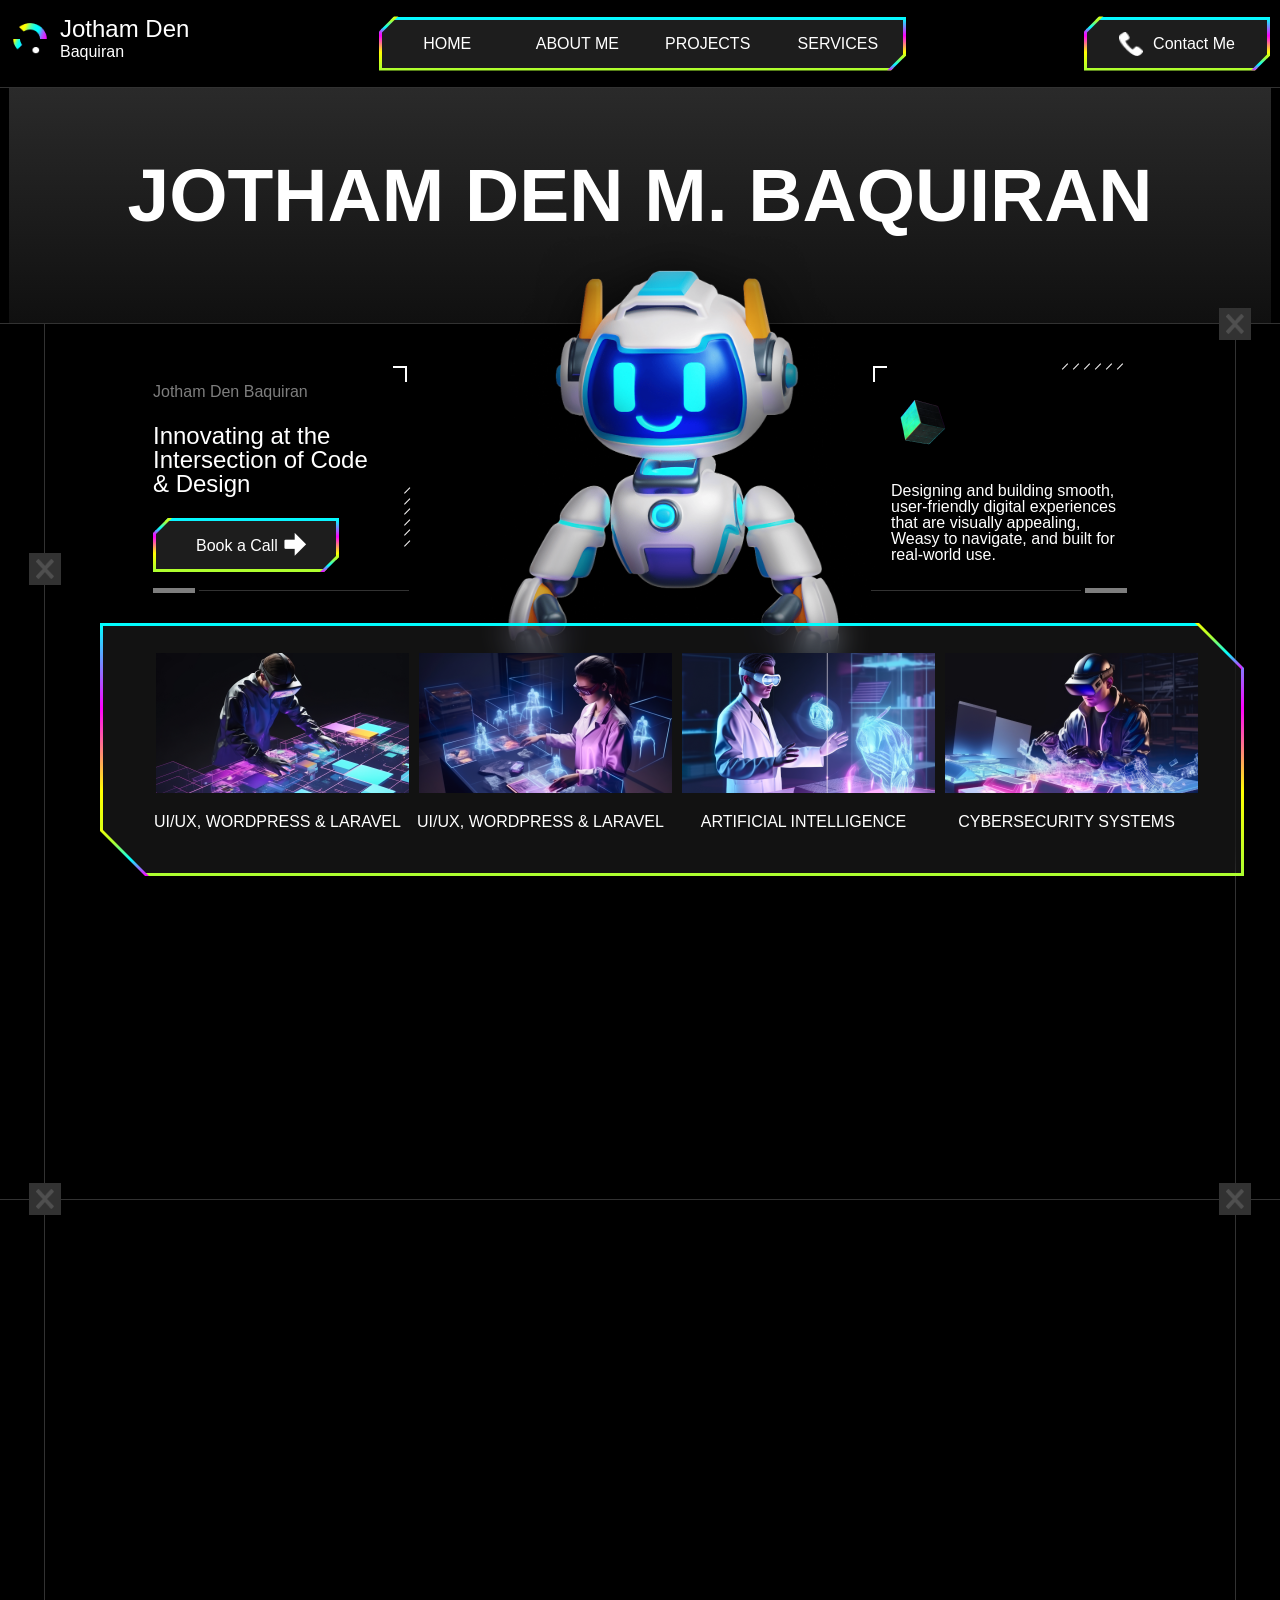
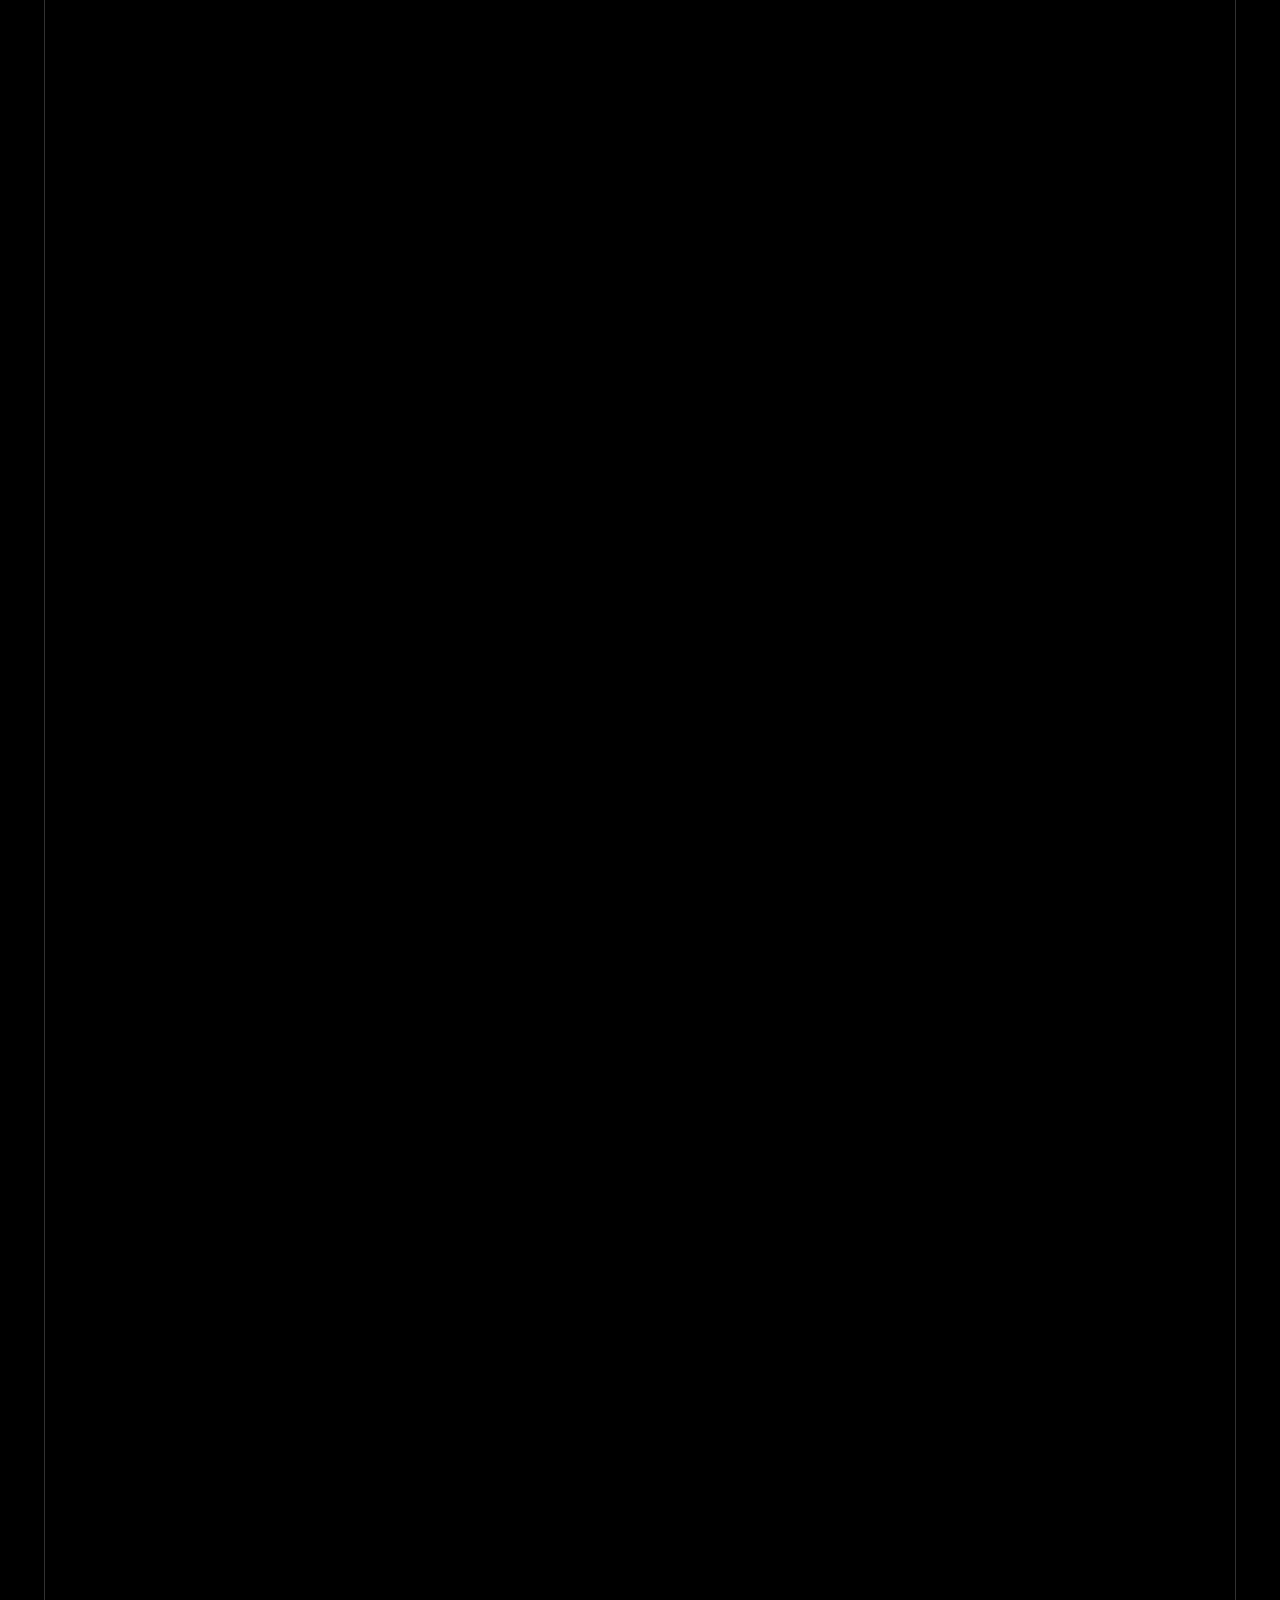
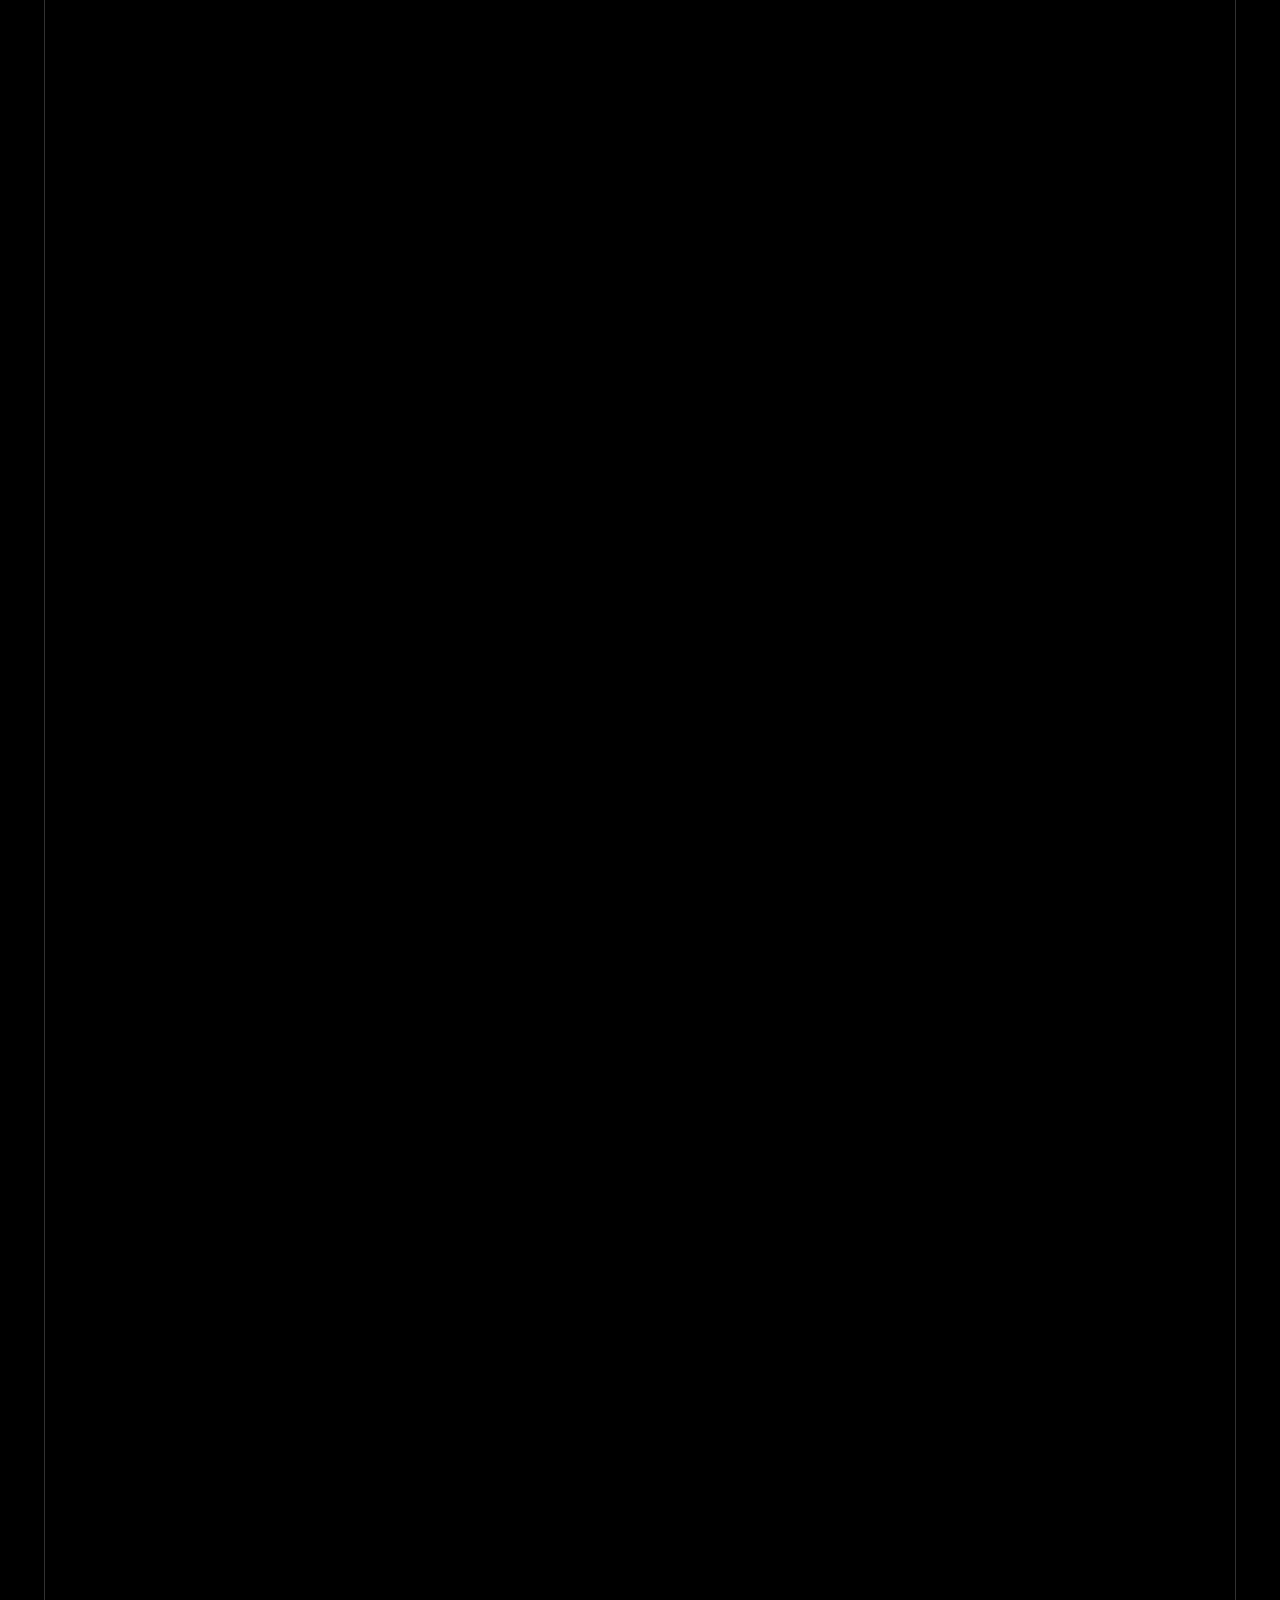
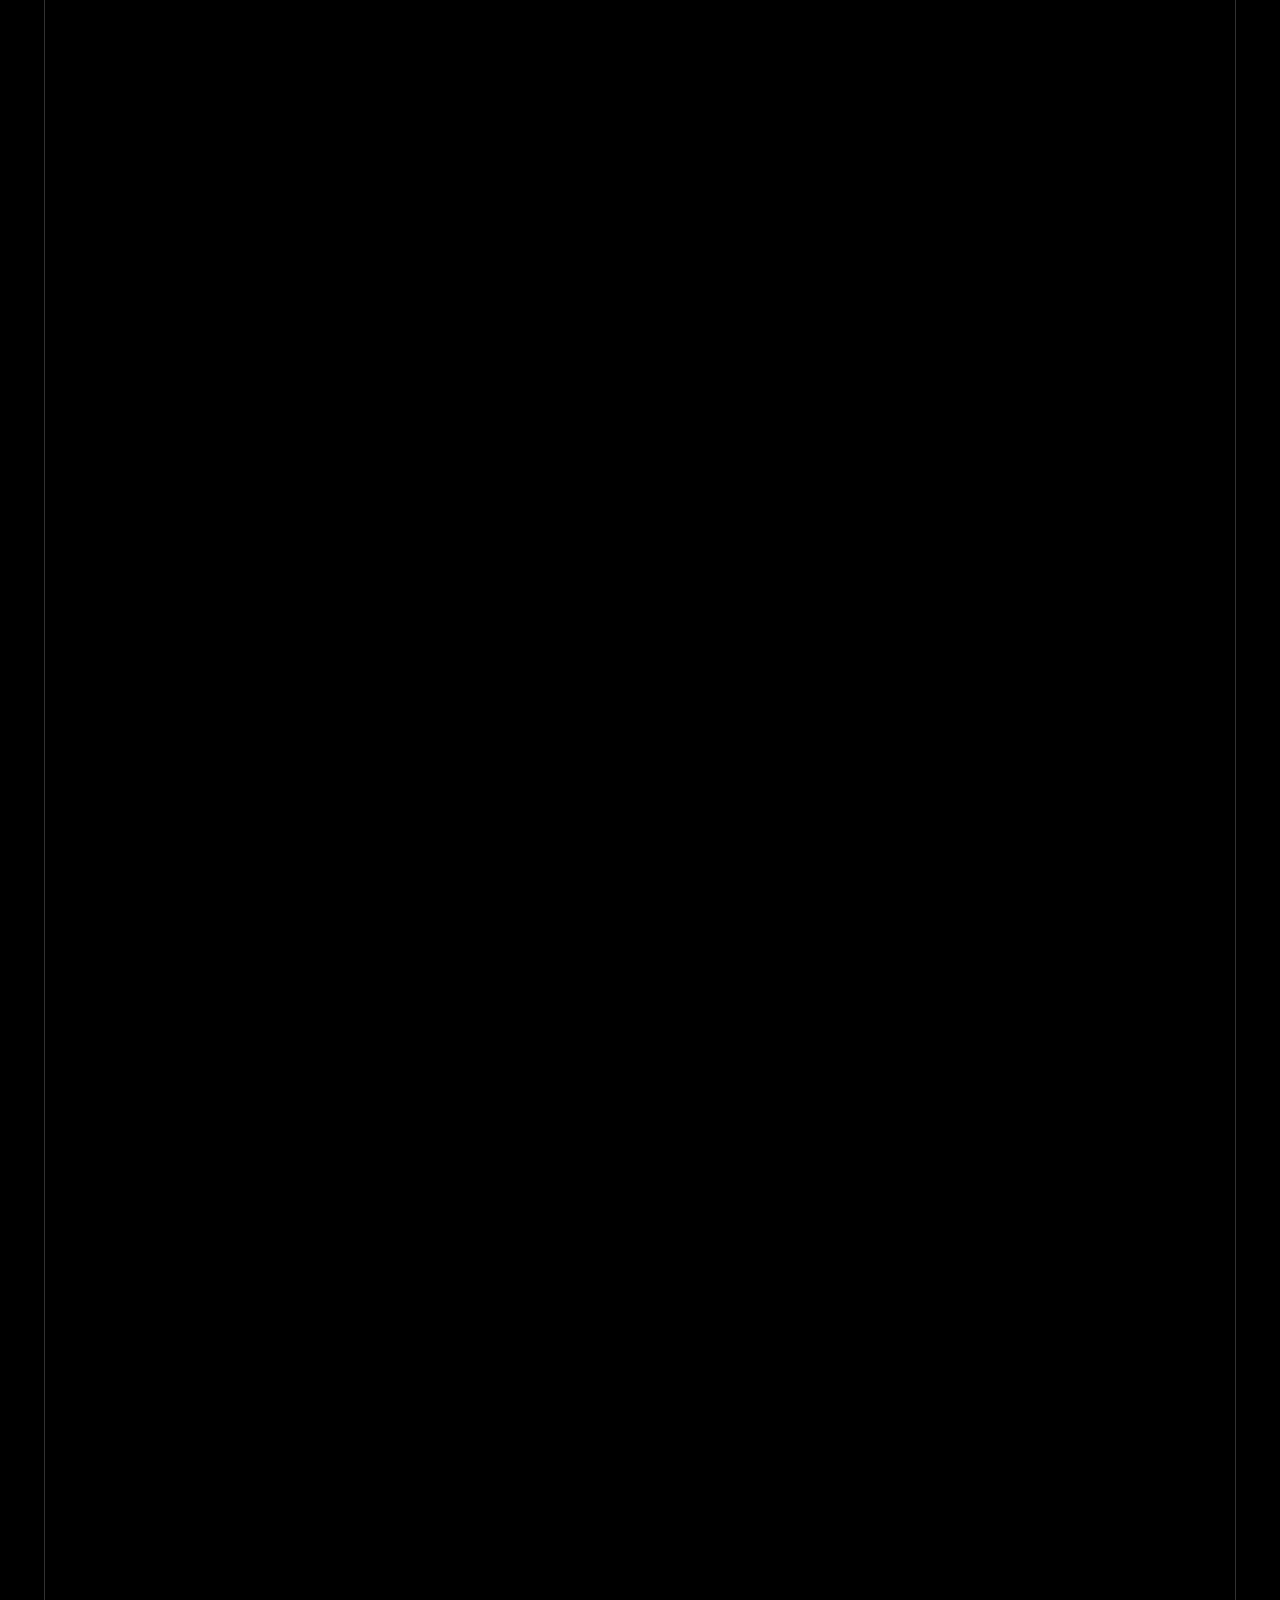
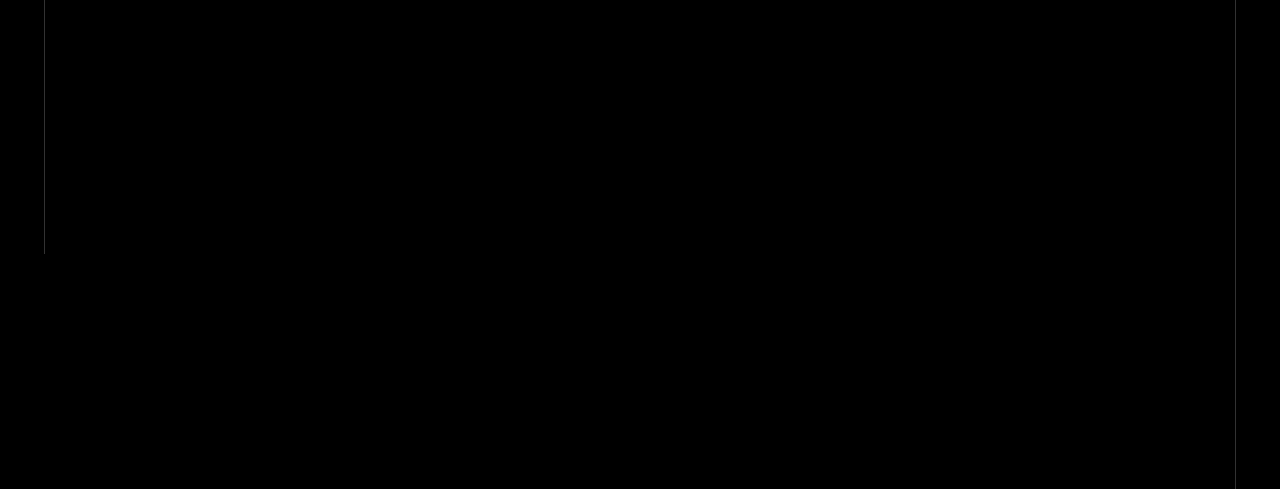
==== index.html @ ad2ba1f4 "Home Part" ====
<!DOCTYPE html>
<html lang="en">
<head>
  <meta charset="UTF-8">
  <meta name="viewport" content="width=device-width, initial-scale=1.0">
  <link href="https://fonts.cdnfonts.com/css/chakra-petch" rel="stylesheet">
  <link href="https://fonts.cdnfonts.com/css/mechsuit" rel="stylesheet">
  <link href="https://fonts.cdnfonts.com/css/chillax" rel="stylesheet">
  <link href="https://fonts.cdnfonts.com/css/gilroy-bold" rel="stylesheet">
  <link rel="stylesheet" href="general-css-files/navbar.css">
  <link rel="stylesheet" href="respective-css-files/index.css">
 
                
  <title>Document</title>
</head>
<body>
  <header>

    <nav id="navbar">

      <div id="leftnavcon">
        <img id="logoimg" src="images/navlogo.png">
        <div id="firstnameleftnavcon">
          <p id="firstname">Jotham Den</p>
          <p id="lastname">Baquiran</p>
        </div>
      </div>
        
      <div id="centernavcon">
            <div class="top-left-fill"></div>
            <div class="bottom-right-fill"></div>

          <ul>
            <li id="home">home</li>
            <li id="about">about me</li>
            <li id="project">projects</li>
            <li id="services">services</li>
          </ul>
      </div>

      <div id="rightnavcon">
         <div class="top-left-fill"></div>
         <div class="bottom-right-fill"></div>
         <img src="images/phone.png">Contact Me
      </div>
    </nav>

  </header>


 
 
  <main>
    <div class="vertical" id="vertical1"></div>
    <div id="containeroffullnameconandfullname">
        <div id="fullnamecon">
            <h1 id="fullname">JOTHAM DEN M. BAQUIRAN</h1>
        </div>
            <div class="box" id="right"><img src="images/X.png" class="ximg"></div>
            <div class="box" id="left"><img src="images/X.png" class="ximg"></div>
    </div>
    <div class="horizontal"></div>
    <div class="vertical" id="vertical2"></div>
  
   

    <div> 
      
        <div id="InnoCodeDesigncon">
          <div id="cornerdesign">
              <div id="horizontal" class="line"></div>
              <div id="vertical" class="line"></div>
            </div>

            <div id="diagonaldesign">
              <div id="d1" class="diagonal"></div>
              <div id="d2" class="diagonal"></div>
              <div id="d3" class="diagonal"></div>
              <div id="d4" class="diagonal"></div>
              <div id="d5" class="diagonal"></div>
              <div id="d6" class="diagonal"></div>
            </div>

           
              <div id="thickershorthoriline"></div>
              <div  id="longerthinnerhoriline"></div>
          
             
          
              <p id="fullname">Jotham Den Baquiran</p>
              <p id="description">Innovating at the Intersection of Code & Design</p>
          <div id="bookacallcon" >
            <div class="top-left-fill"></div>
            <div class="bottom-right-fill"></div>
            <p id="text">Book a Call<img src="/images/arrow.png"></p>
          </div>
           
        </div>

        
           <img id="robot" src="images/robot.png">
        

        <div id="designinguseweasycon">
            
           <div id="cornerdesign">
              <div id="horizontal" class="line"></div>
              <div id="vertical" class="line"></div>
            </div>

            <div id="diagonaldesign">
              <div id="d1" class="diagonal"></div>
              <div id="d2" class="diagonal"></div>
              <div id="d3" class="diagonal"></div>
              <div id="d4" class="diagonal"></div>
              <div id="d5" class="diagonal"></div>
              <div id="d6" class="diagonal"></div>
            </div>

           
              <div id="thickershorthoriline"></div>
              <div  id="longerthinnerhoriline"></div>
             


          

           <div>
             <img src="images/box.png" id="imgbox">
           </div>
           <p>
             Designing and building smooth,
             user-friendly digital experiences that are visually appealing, 
             Weasy to navigate, and built for real-world use.
           </p>  
        </div>

  

    <div id="servicescon" >
     
        <div>
          <img class="service" src="images/fullstack.png">
          <p>UI/UX, WordPress & laravel</p>
        </div> 

        <div>
          <img class="service" src="images/ui.png">
          <p>UI/UX, WordPress & laravel</p>
        </div>  

        <div>
          <img class="service" src="images/ai.png">
          <p>artificial intelligence</p>
        </div>
        
        <div>
          <img class="service" src="images/cybersecurity.png">
          <p>Cybersecurity Systems</p>
        </div>  
         <div class="top-right-fill"></div>
        <div class="bottom-left-fill"></div>
        
    </div>
     
    <div class="box" id="right2"><img src="images/X.png" class="ximg"></div>
    <div class="box" id="left2"><img src="images/X.png" class="ximg"></div>
    <div class="horizontal" id="horizontal1"></div>
  </main>  


  
      

     
  


</body>
</html>
---- general-css-files/navbar.css ----
html,body{
  margin: 0;
  background: rgba(0, 0, 0);
  color: rgba(255, 255, 255, 1);
  box-sizing: content-box;
   box-sizing: border-box;
}

/* Navigation Bar*/

#navbar{
  box-sizing: content-box;
  box-sizing: border-box;
  padding: 10px;
  height: 88px;
  margin: 0;
  border-bottom: 1px solid rgba(50, 50, 50, 1);

  display: flex;
  align-items: center; 
  justify-content: space-between; 
  flex-wrap: nowrap; 
}
/*Left Navigation Part*/
#leftnavcon{
  width: 191px;
  height: 48px;
  position: relative;
                 
}

#leftnavcon #logoimg{
  width: 40px;
  height: 38px;
                                                                                       
}

#firstnameleftnavcon{
  margin: 0;
  top: -5px;
  left: 50px;
  position: absolute;
  font-family: 'Chillax', sans-serif;    
  width: 131;
  height: 39;
}

#firstnameleftnavcon p{
  margin: 0;
}

#firstname{
  font-size: 24px;
}

#lastname{
  font-size: 16px;
}

/*Center Navigation Part*/
#centernavcon{
  width: 521px;
  height: 48px;
  border:solid;
  position: relative; 
  animation: borderimage 1s ease 0s infinite alternate forwards ;
  clip-path: polygon(
    15px 0%,     /* top-left */
    100% 0%,     /* top-right */
    100% calc(100% - 15px), /* bottom-right */
    calc(100% - 15px) 100%, /* bottom-right slant */
    0% 100%,     /* bottom-left */
    0% 15px      /* top-left slant */
   )
}



#centernavcon ul{
  display: flex;
  list-style-type: none; 
  background: rgba(29, 29, 29, 1);
   padding-left: 0;
  margin: 0;
  
}

#centernavcon ul li{
  text-transform: uppercase;
  display: flex;
  margin: 0;
  font-family: 'Gilroy-Regular', sans-serif;
  font-size:  16px;
  width: 142px;
  height: 48px;
  justify-content: center;
  align-items: center;
  cursor: pointer;

}






#centernavcon ul li:hover{
   
  box-shadow: inset 0 0 10px rgb(243, 243, 243,0.3);
  background:
    radial-gradient(
      ellipse at bottom center,
      rgba(255, 255, 255, 0.3),
      rgba(255, 255, 255, 0) 60%
    ),

    /* Bottom center glow */
    radial-gradient(
      ellipse at bottom center,
      rgba(180, 180, 255, 0.2),
      rgba(180, 180, 255, 0) 60%
    ),

    /* Base background */
    linear-gradient(
      to bottom,
      rgba(40, 40, 40, 1),
      rgba(20, 20, 20, 1)
    );

}

/*Rightnavcon*/
#rightnavcon{
  gap: 10px;
  font-family: 'Gilroy-Regular', sans-serif;;
  border:solid;
  width: 180px;
  height: 48px;
  display: flex;
  justify-content: center;
  align-items: center;
  background: rgba(29, 29, 29, 1);
  animation: borderimage 1s ease 0s infinite alternate forwards ;


  position: relative; 

   clip-path: polygon(
    15px 0%,     /* top-left */
    100% 0%,     /* top-right */
    100% calc(100% - 15px), /* bottom-right */
    calc(100% - 15px) 100%, /* bottom-right slant */
    0% 100%,     /* bottom-left */
    0% 15px      /* top-left slant */
   )

}


#rightnavcon img{
  width: 24px;
  height: 24px;
}

#rightnavcon:hover{
   
  box-shadow: inset 0 0 10px rgb(243, 243, 243,0.3);
  background:
    radial-gradient(
      ellipse at bottom center,
      rgba(255, 255, 255, 0.3),
      rgba(255, 255, 255, 0) 60%
    ),

    /* Bottom center glow */
    radial-gradient(
      ellipse at bottom center,
      rgba(180, 180, 255, 0.2),
      rgba(180, 180, 255, 0) 60%
    ),

    /* Base background */
    linear-gradient(
      to bottom,
      rgba(40, 40, 40, 1),
      rgba(20, 20, 20, 1)
    );

}



/* Border Animation*/

@keyframes borderimage {
  0%   { border-image:linear-gradient(#FFFF00,#ADFF2F,#00FFFF,#FF00FF) 1;}
  100% { border-image:linear-gradient(#00FFFF,#FF00FF,#FFFF00,#ADFF2F) 1;}
}

@keyframes huechange {
  0% { filter: hue-rotate(0deg); }
  100% { filter: hue-rotate(360deg); }
}


.top-left-fill, .bottom-right-fill {
    background: linear-gradient( #FFFF00, #ADFF2F, #00FFFF, #FF00FF);
    animation: huechange 1s alternate infinite;
}


/* Fill the top-left cut */
.top-left-fill {
    position: absolute;
    top: -6px;
    left: -1px;
    width: 20px;  
    height: 20px;

    clip-path: polygon(0 0, 100% 0, 0 100%);
    animation: bgcolorchange 1s ease 0s infinite alternate forwards ;
}

/* Fill the bottom-right cut */

.bottom-right-fill {
    position: absolute;
    bottom: -3px;
    right: -4px;
    width: 20px;
    height: 20px;
     
    clip-path: polygon(100% 0, 100% 100%, 0 100%);
    animation: bgcolorchange 1s ease 0s infinite alternate forwards ;
}
---- respective-css-files/index.css ----
body{
    overflow-x: hidden;
}

#containeroffullnameconandfullname{
  display: flex;
  justify-content: center;
 

}

#containeroffullnameconandfullname h1{
  margin: 0px;

}
#fullnamecon{
  position: relative;
  display: flex;
  justify-content: center;
  align-items: center;
  text-align: center;
  background: linear-gradient(rgba(42, 42, 42, 1),rgba(16, 16, 16, 1));
  width: 1262px;
  height: 235px;
  

}

#fullname{
  line-height: 1.5;
   position: relative;
   top: -10px;
  font-family: 'Mechsuit', sans-serif;
  font-size: 75px;                                           
}

.box{
  background-color: black;
 position: absolute;
 width: 32px;
 height: 32px;
 background: rgba(50, 50, 50, 1);
 display: flex;
  justify-content: center;
  align-items: center;
}

#right{
  
  top: 308px;
  right: 29px;
}

#left{
  bottom: 315px;
  left: 29px;
}

#right2{
  
  bottom: -315px;
  right: 29px;
}

#left2{
  bottom: -315px;
  left: 29px;
}


#main{
  position: relative;
}

.ximg{
  z-index: 1;
  width: 18.29px;
  height: 19.43px;
}

.horizontal{
  width: 1440px;
  position: absolute;
  height: 1px;
  background: rgba(50, 50, 50, 1);
}

#horizontal1{
  bottom: -300px;
}

.vertical{
  width: 1px;
  height: 6566px;
   position: absolute;
}

#vertical1{
   background: rgba(50, 50, 50, 1);
  position: absolute;
  left: 44px;
}

#vertical2{
   background: rgba(50, 50, 50, 1);
  position: absolute;
  right: 44px;
}



#bookacallcon{
  display: flex;
   justify-content: center;
   align-items: center;
  
  width: 180px;
  height: 48px;
  text-align: center;
  background: rgba(50, 50, 50, 1);
  border:solid;
  position: relative; 
  animation: borderimage 1s ease 0s infinite alternate forwards ;
  clip-path: polygon(
    15px 0%,     /* top-left */
    100% 0%,     /* top-right */
    100% calc(100% - 15px), /* bottom-right */
    calc(100% - 15px) 100%, /* bottom-right slant */
    0% 100%,     /* bottom-left */
    0% 15px      /* top-left slant */
   )
}

#InnoCodeDesigncon{
  display: flex;
  flex-direction: column;

  position: absolute;
  top:390px;
  left: 153px;
  width: 236px;
  height: 182px;
  line-height: 100%;
  gap: 10px;
}


#InnoCodeDesigncon #fullname{
  margin: 0;
  color: rgba(126, 126, 126, 1);
  font-size: 16px;
  font-family: 'Gilroy-Regular', sans-serif;
}

#InnoCodeDesigncon #description{
   margin: 0;
  color:  rgba(255, 255, 255, 1);
  font-size: 24px;
  line-height: 100%;
  font-family: 'Gilroy-Regular', sans-serif;

}
#bookacallcon{ 
  position: absolute;
  bottom: 0px;
  background: rgba(29, 29, 29, 1);
   
}
 
#bookacallcon #text{

   position: absolute;
  top: -10px;
  left: 40px;
  font-family: 'Gilroy-Semibold', sans-serif;
  font-size: 16px;
}
#bookacallcon img{
  
  width: 24px;
  height: 24px;
  margin: 0;
  position: relative;
  top: 5px;
  left: 5px;
}
#bookacallcon:hover{
  box-shadow: inset 0 0 10px rgb(243, 243, 243,0.3);
  background:
    radial-gradient(
      ellipse at bottom center,
      rgba(255, 255, 255, 0.3),
      rgba(255, 255, 255, 0) 60%
    ),

    /* Bottom center glow */
    radial-gradient(
      ellipse at bottom center,
      rgba(180, 180, 255, 0.2),
      rgba(180, 180, 255, 0) 60%
    ),

    /* Base background */
    linear-gradient(
      to bottom,
      rgba(40, 40, 40, 1),
      rgba(20, 20, 20, 1)
    );
}
#designinguseweasycon{
   display: flex;
  flex-direction: column;

  position: absolute;
  top:390px;
  right: 153px;
  width: 236px;
  height: 182px;
  line-height: 100%;
  gap: 10px;
}


#imgbox{
  animation: spin3d 3s alternate-reverse infinite;
  transform-style: preserve-3d; 
}
@keyframes spin3d {
  from {
    transform: rotate3d(1, 1, 5, 0deg);
  }
  to {
    transform: rotate3d(10,5, 5, 360deg);
  }
}



#servicescon{
  display: flex;
  justify-content: center;
  align-items: center;
  
  width: 1138px;
  height: 247px;
   top:300px;
   left: 100px;
  background-color:rgb(90, 90, 90,0.2);
  backdrop-filter: blur(16px);
 
  box-shadow: 0 4px 30px rgba(0, 0, 0, 0.9);  /* optional soft shadow */
  border:solid;
  position: relative;
  animation: borderimage 1s ease 0s infinite alternate forwards ;
  clip-path: polygon(
  0% 0%,                        /* top-left */
  calc(100% - 45px) 0%,         /* top-right slant */
  100% 45px,                    /* top-right */
  100% 100%,                    /* bottom-right */
  45px 100%,                    /* bottom-left slant */
  0% calc(100% - 45px)          /* bottom-left */
);

}

.service{
  margin-left: 10px;
  width: 253px;
  height: 140px;
}

#servicescon div p{
  text-transform: uppercase;
  text-align: center;
  font-family: 'Chakra Petch SemiBold', sans-serif;
}

/* Border Animation*/

@keyframes borderimage {
  0%   { border-image:linear-gradient(#FFFF00,#ADFF2F,#00FFFF,#FF00FF) 1;}
  100% { border-image:linear-gradient(#00FFFF,#FF00FF,#FFFF00,#ADFF2F) 1;}
}

@keyframes huechange {
  0% { filter: hue-rotate(0deg); }
  100% { filter: hue-rotate(360deg); }
}


.top-left-fill, .bottom-right-fill {
    background: linear-gradient( #FFFF00, #ADFF2F, #00FFFF, #FF00FF);
    animation: huechange 1s alternate infinite;
}


/* Fill the top-left cut */
.top-left-fill {
    position: absolute;
    top: -6px;
    left: -1px;
    width: 20px;  
    height: 20px;

    clip-path: polygon(0 0, 100% 0, 0 100%);
    animation: bgcolorchange 1s ease 0s infinite alternate forwards ;
}

/* Fill the bottom-right cut */

.bottom-right-fill {
    position: absolute;
    bottom: -3px;
    right: -4px;
    width: 20px;
    height: 20px;
     
    clip-path: polygon(100% 0, 100% 100%, 0 100%);
    animation: bgcolorchange 1s ease 0s infinite alternate forwards ;
}

#cornerdesign{
position: absolute;
top: -30px;
right: -10px;

}

#cornerdesign #horizontal{
  width: 2px;
  height: 14px;
 
  transform: rotate(90deg) translateY(-2px);

}
#cornerdesign #vertical{
  width: 2px;
  height: 14px;
  transform: translate(8px,-6px);

}

.line{
  background-color: white;
}
 #InnoCodeDesigncon #diagonaldesign{
  display: flex;
  flex-direction: column;
  position: absolute;
  top: 100px;
  left: 250px;
  gap:10px;
  width: 7px;
  height: 53px;
}
#InnoCodeDesigncon .diagonal{
  background-color: rgb(250, 248, 248);
  width: 8px;
  height: 2px;
  transform: rotate(-45.6deg);
 
}

#InnoCodeDesigncon #thickershorthoriline{
  height: 5px;
  width:  42px;
  background: rgba(126, 126, 126, 1);

  position: absolute;
  top: 198px;
}

#InnoCodeDesigncon #longerthinnerhoriline{
  height:1px;
  width: 210px;
  background: rgba(50, 50, 50, 1);
  position: absolute;
  top: 200px;
  right: -20px;

}







/**/
#designinguseweasycon{
   margin: 0;
  color:  rgba(255, 255, 255, 1);
  font-size: 16px;
  line-height: 100%;
  font-weight: 400px;
  font-family: 'Gilroy-Regular', sans-serif;
}
 #diagonaldesign{
  
  display: flex;
  position: absolute;
  top: -24px;
  right: -24px;
  gap: 3px;
  height: 7px;
  width: 90px;

  
   
}
#designinguseweasycon .diagonal{
  background-color: rgb(250, 248, 248);
  width: 8px;
  height: 1px;
  transform: rotate(-45.6deg);
  
 
}

#designinguseweasycon #thickershorthoriline{
  height: 5px;
  width:  42px;
  background: rgba(126, 126, 126, 1);

  position: absolute;
  top: 198px;
  right: 0px;
}

#designinguseweasycon #longerthinnerhoriline{
  height:1px;
  width: 210px;
  background: rgba(50, 50, 50, 1);
  position: absolute;
  top: 200px;
 left: -20px;

}


#designinguseweasycon #cornerdesign{
position: absolute;
top: -30px;
left: -10px;

}

#designinguseweasycon #cornerdesign #horizontal{
  width: 2px;
  height: 14px;
 
  transform: rotate(-90deg) translateY(-2px);

}
#designinguseweasycon #cornerdesign #vertical{
  width: 2px;
  height: 14px;
  transform: translate(-8px,-6px);

}
  

#robot{
  position: absolute;
  top:200px;
  width:550px;
  height:550px;
  left:400px ;
}



.bottom-left-fill {
    position: absolute;
    bottom: -3px;
    left: -4px;
    width: 20px;
    height: 20px;

    /* Bottom-left triangle */
    clip-path: polygon(0 0, 0 100%, 100% 100%);

    background: linear-gradient(#FFFF00, #ADFF2F, #00FFFF, #FF00FF);
    animation: bgcolorchange 1s ease 0s infinite alternate forwards;
}


/* Fill the top-right cut */
.top-right-fill {
    position: absolute;
    top: -6px;
    right: -1px;
    width: 50px;
    height: 50px;

    clip-path: polygon(100% 0, 100% 100%, 0 0); /* top-right triangle */
    
    background: linear-gradient(#FFFF00, #ADFF2F, #00FFFF, #FF00FF);
}

/* Fill the bottom-left cut */
.bottom-left-fill {
    position: absolute;
    bottom: -3px;
    left: -4px;
    width: 50px;
    height: 50px;

    clip-path: polygon(0 0, 0 100%, 100% 100%); /* bottom-left triangle */
    
    background: linear-gradient(#FFFF00, #ADFF2F, #00FFFF, #FF00FF);
}


.top-right-fill, .bottom-left-fill { background: linear-gradient( #FFFF00, #ADFF2F, #00FFFF, #FF00FF); animation: huechange 1s alternate infinite; }
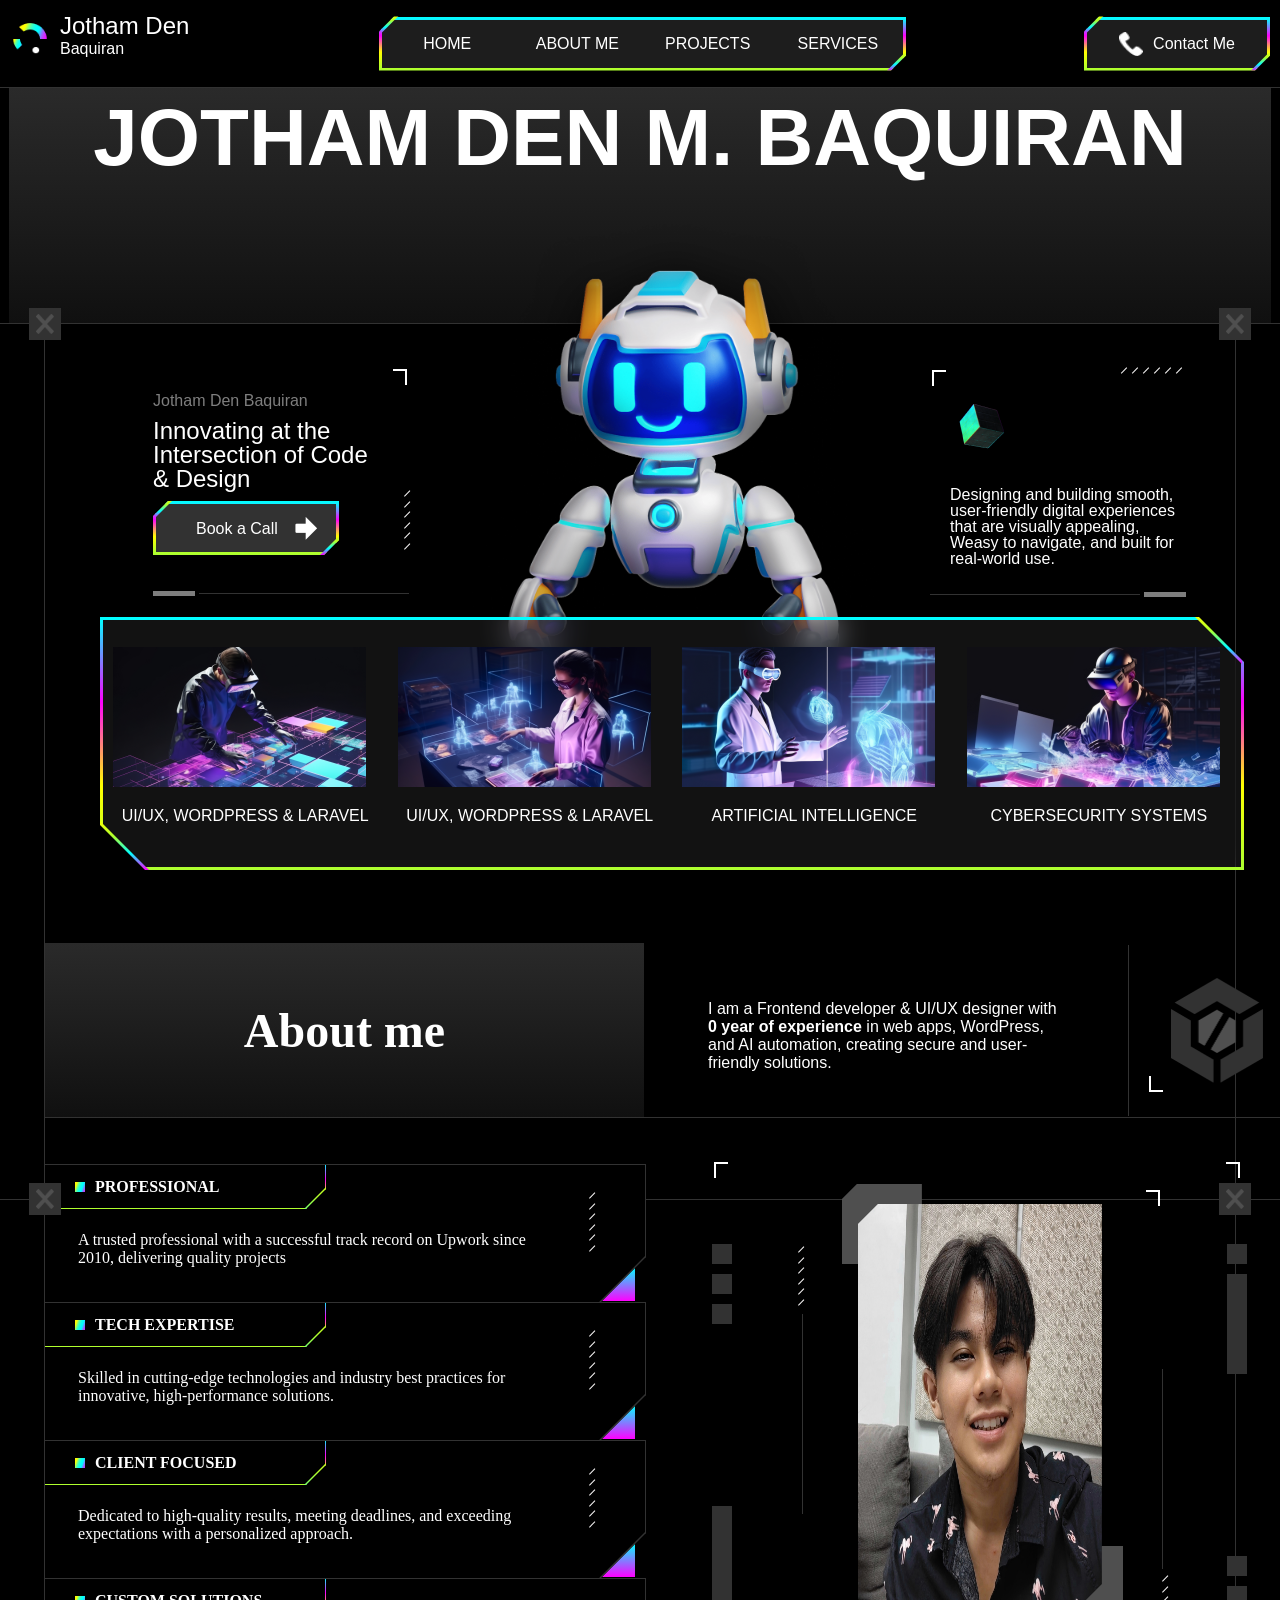
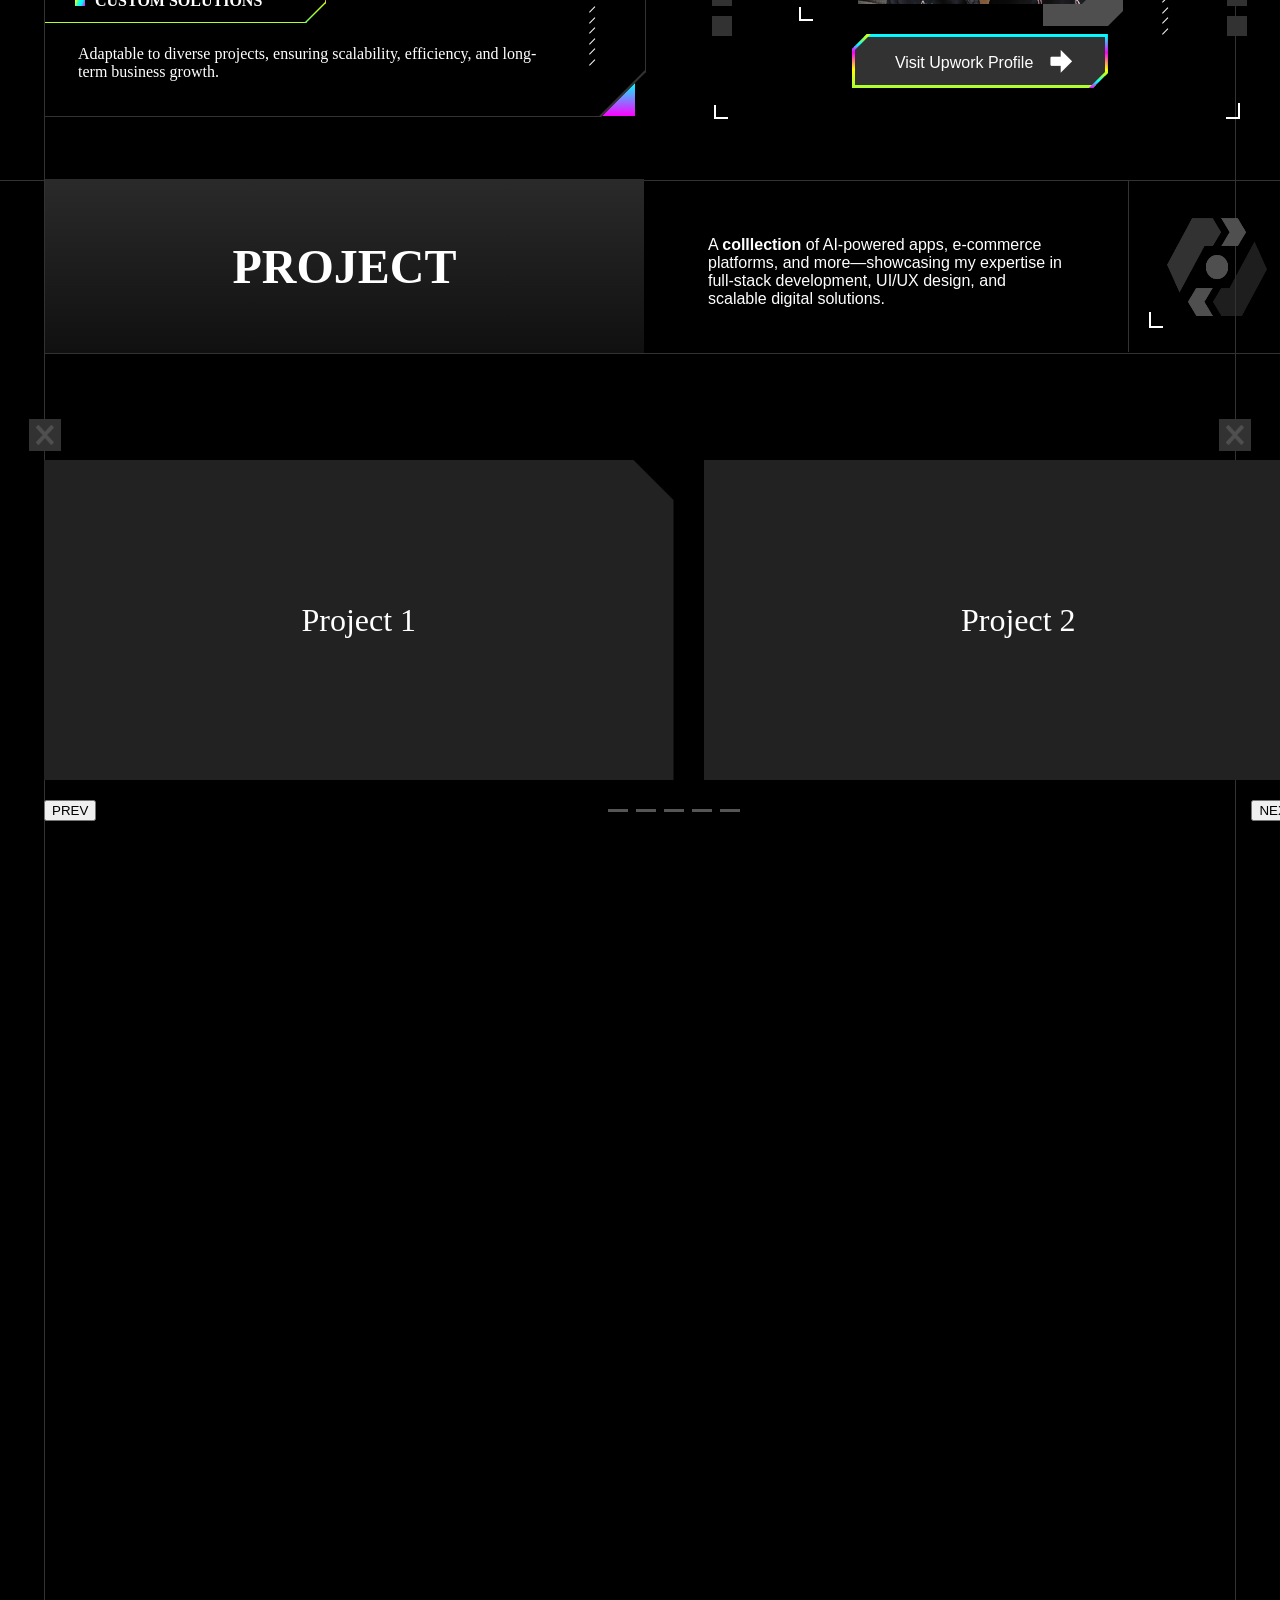
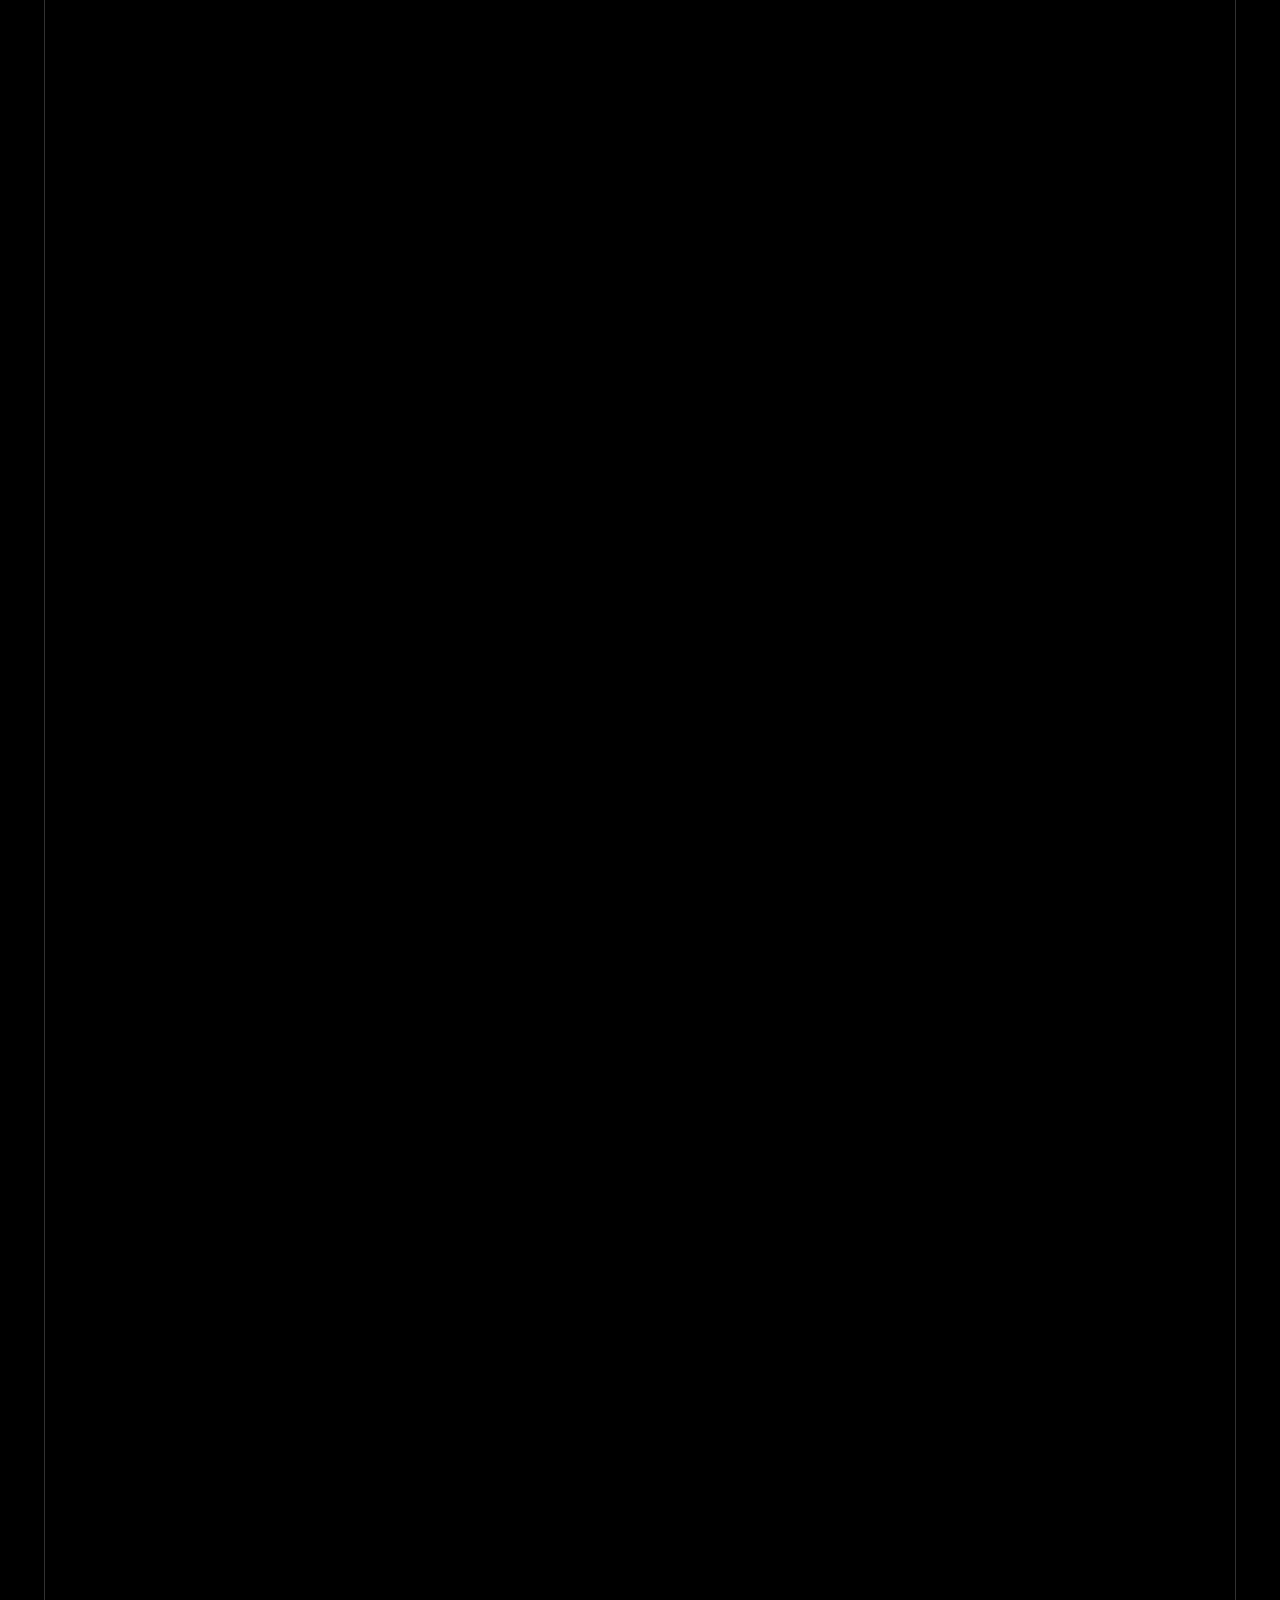
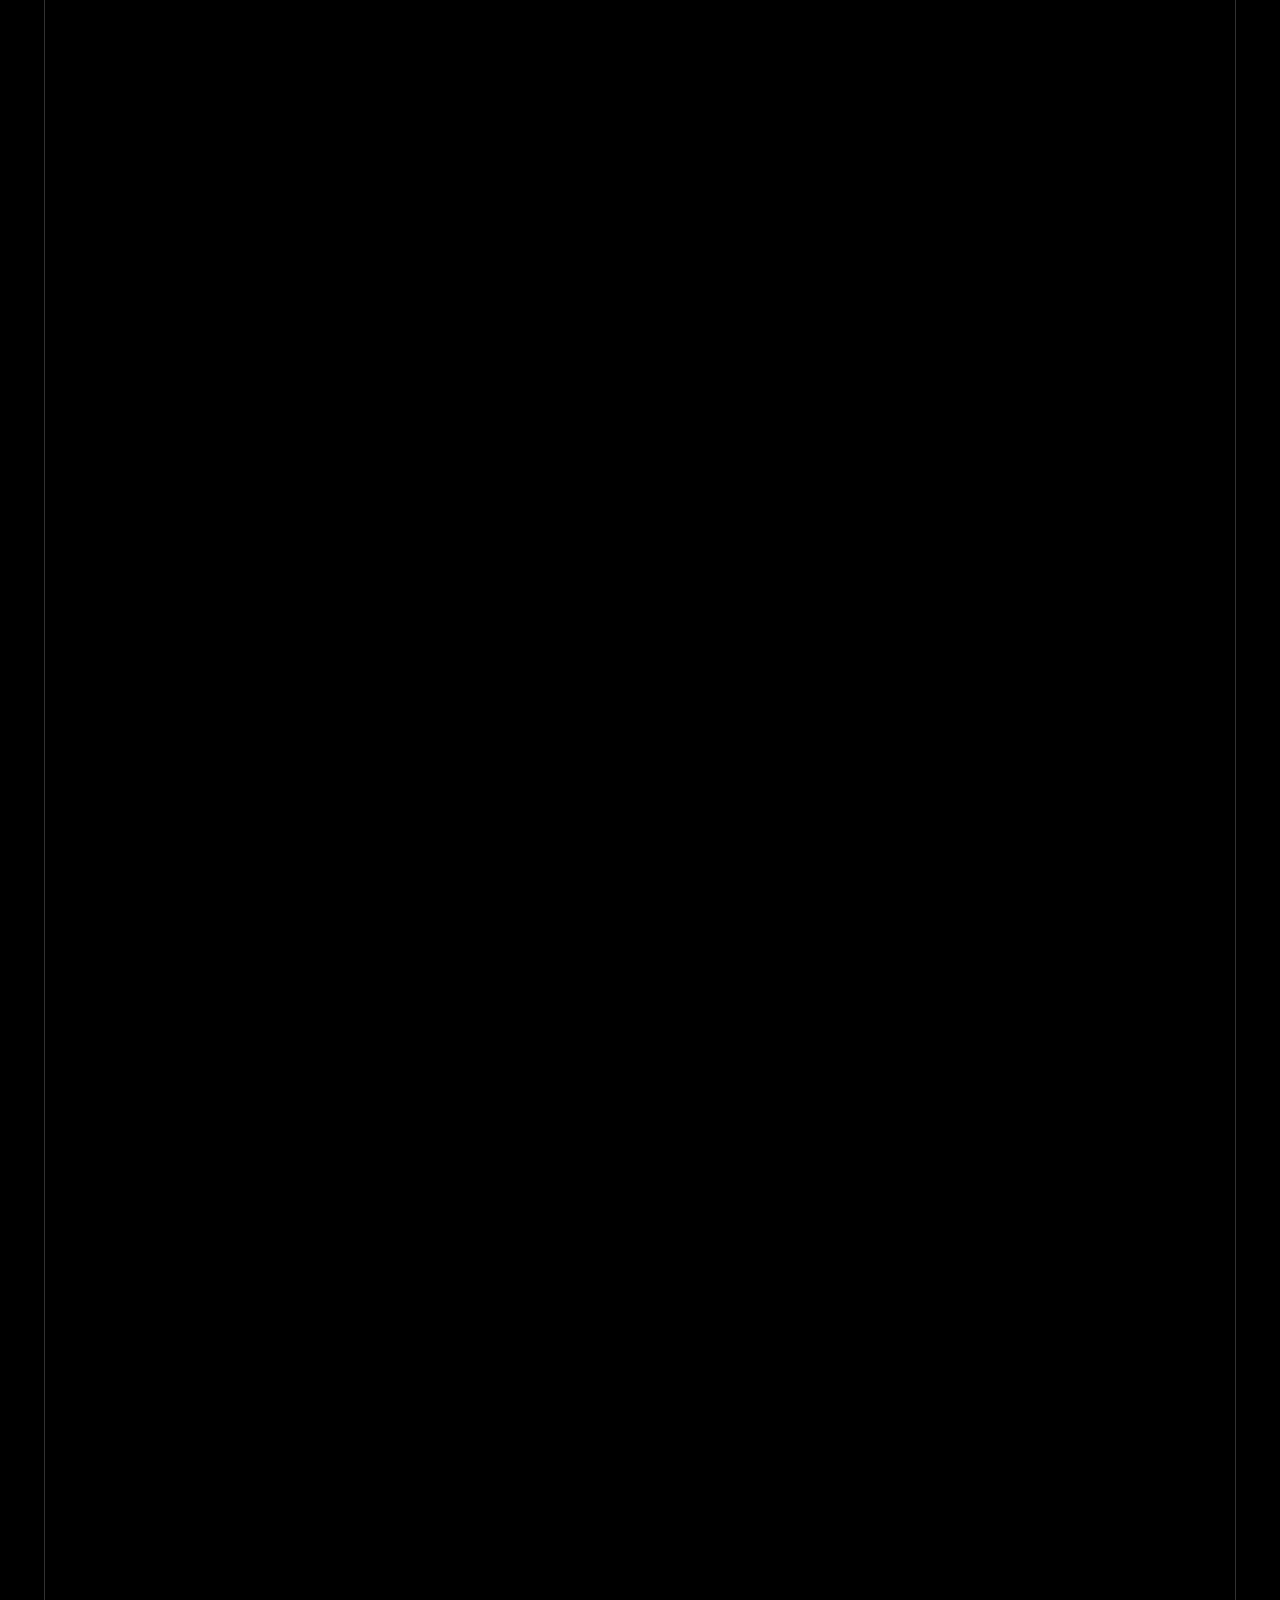
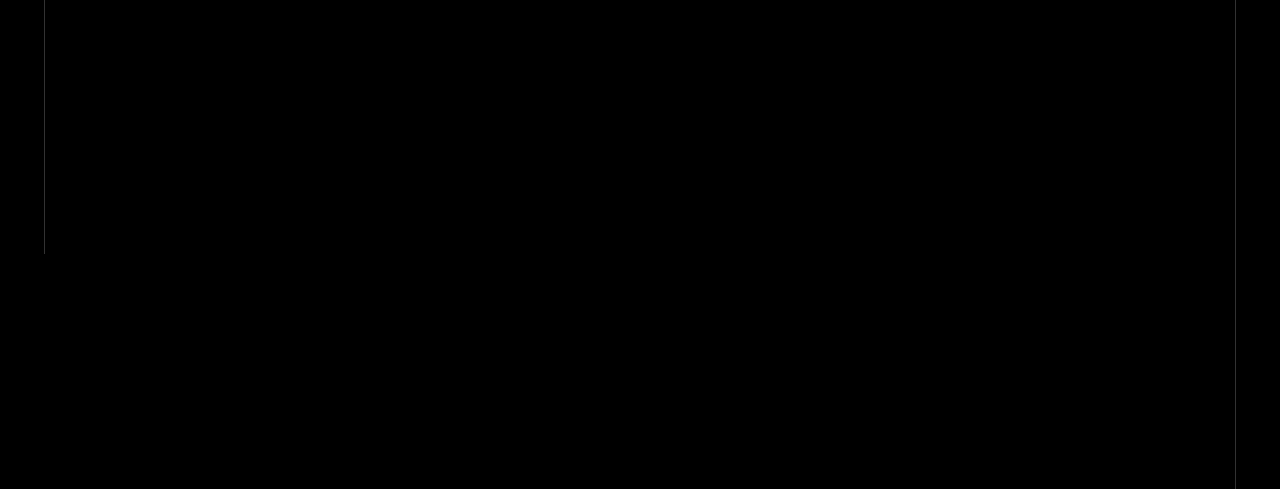
==== commit caa662d7: "aboutme" ====
--- a/index.html
+++ b/index.html
@@ -9,13 +9,17 @@
   <link href="https://fonts.cdnfonts.com/css/gilroy-bold" rel="stylesheet">
   <link rel="stylesheet" href="general-css-files/navbar.css">
   <link rel="stylesheet" href="respective-css-files/index.css">
+  <link rel="stylesheet" href="respective-css-files/aboutme.css">
+  <link rel="stylesheet" href="respective-css-files/project.css">
  
                 
   <title>Document</title>
 </head>
 <body>
+
   <header>
-
+  <!-- NAVBAR PART START-->
+    
     <nav id="navbar">
 
       <div id="leftnavcon">
@@ -44,6 +48,7 @@
          <img src="images/phone.png">Contact Me
       </div>
     </nav>
+   <!-- NAVBAR PART END-->
 
   </header>
 
@@ -51,10 +56,11 @@
  
  
   <main>
+  <!-- HOME PART START-->
     <div class="vertical" id="vertical1"></div>
     <div id="containeroffullnameconandfullname">
         <div id="fullnamecon">
-            <h1 id="fullname">JOTHAM DEN M. BAQUIRAN</h1>
+            <h1 id="fullnametitle">JOTHAM DEN M. BAQUIRAN</h1>
         </div>
             <div class="box" id="right"><img src="images/X.png" class="ximg"></div>
             <div class="box" id="left"><img src="images/X.png" class="ximg"></div>
@@ -62,77 +68,64 @@
     <div class="horizontal"></div>
     <div class="vertical" id="vertical2"></div>
   
-   
-
-    <div> 
-      
         <div id="InnoCodeDesigncon">
-          <div id="cornerdesign">
-              <div id="horizontal" class="line"></div>
-              <div id="vertical" class="line"></div>
-            </div>
-
-            <div id="diagonaldesign">
-              <div id="d1" class="diagonal"></div>
-              <div id="d2" class="diagonal"></div>
-              <div id="d3" class="diagonal"></div>
-              <div id="d4" class="diagonal"></div>
-              <div id="d5" class="diagonal"></div>
-              <div id="d6" class="diagonal"></div>
-            </div>
-
-           
+          <div id="cornerdesignTOPRIGHT">
+              <div id="horizontal" class="line"></div>
+              <div id="vertical" class="line"></div>
+          </div>
+
+          <div id="diagonaldesign">
+              <div id="d1" class="diagonal"></div>
+              <div id="d2" class="diagonal"></div>
+              <div id="d3" class="diagonal"></div>
+              <div id="d4" class="diagonal"></div>
+              <div id="d5" class="diagonal"></div>
+              <div id="d6" class="diagonal"></div>
+          </div>
+
               <div id="thickershorthoriline"></div>
               <div  id="longerthinnerhoriline"></div>
-          
-             
-          
+
               <p id="fullname">Jotham Den Baquiran</p>
               <p id="description">Innovating at the Intersection of Code & Design</p>
           <div id="bookacallcon" >
-            <div class="top-left-fill"></div>
-            <div class="bottom-right-fill"></div>
-            <p id="text">Book a Call<img src="/images/arrow.png"></p>
+              <div class="top-left-fill"></div>
+              <div class="bottom-right-fill"></div>
+              <p id="text">Book a Call<img src="/images/arrow.png"></p>
           </div>
            
         </div>
 
         
-           <img id="robot" src="images/robot.png">
-        
+    <img id="robot" src="images/robot.png">
 
         <div id="designinguseweasycon">
             
-           <div id="cornerdesign">
-              <div id="horizontal" class="line"></div>
-              <div id="vertical" class="line"></div>
+           <div id="cornerdesignTOPLEFT">
+              <div id="horizontal" class="line"></div>
+              <div id="vertical" class="line"></div>
+           </div>
+
+            <div id="diagonaldesign">
+              <div id="d1" class="diagonal"></div>
+              <div id="d2" class="diagonal"></div>
+              <div id="d3" class="diagonal"></div>
+              <div id="d4" class="diagonal"></div>
+              <div id="d5" class="diagonal"></div>
+              <div id="d6" class="diagonal"></div>
             </div>
-
-            <div id="diagonaldesign">
-              <div id="d1" class="diagonal"></div>
-              <div id="d2" class="diagonal"></div>
-              <div id="d3" class="diagonal"></div>
-              <div id="d4" class="diagonal"></div>
-              <div id="d5" class="diagonal"></div>
-              <div id="d6" class="diagonal"></div>
-            </div>
-
-           
-              <div id="thickershorthoriline"></div>
-              <div  id="longerthinnerhoriline"></div>
+ 
+            <div id="thickershorthoriline"></div>
+            <div  id="longerthinnerhoriline"></div>
              
-
-
-          
-
-           <div>
+          <div>
              <img src="images/box.png" id="imgbox">
-           </div>
-           <p>
+          </div>
+             <p>
              Designing and building smooth,
              user-friendly digital experiences that are visually appealing, 
              Weasy to navigate, and built for real-world use.
-           </p>  
+            </p>  
         </div>
 
   
@@ -158,17 +151,320 @@
           <img class="service" src="images/cybersecurity.png">
           <p>Cybersecurity Systems</p>
         </div>  
-         <div class="top-right-fill"></div>
+
+        <div class="top-right-fill"></div>
         <div class="bottom-left-fill"></div>
-        
+
     </div>
      
     <div class="box" id="right2"><img src="images/X.png" class="ximg"></div>
     <div class="box" id="left2"><img src="images/X.png" class="ximg"></div>
     <div class="horizontal" id="horizontal1"></div>
-  </main>  
-
-
+  <!-- HOME PART END-->
+
+  <!-- ABOUT PART ME-->
+   <div id="aboutmecon">
+
+      <div id="aboutmetitlecon">
+        <h1 id="aboutmetitle">About me</h1>
+      </div>
+
+      <p id="middleparagraph">I am a Frontend developer & UI/UX designer with <strong>0 year of experience</strong> in web apps, WordPress, and AI automation, creating secure and user-friendly solutions.</p>
+    
+     <div id="aboutmelogocon">
+        <div id="cornerdesign">
+              <div id="vertical" class="line"></div>
+              <div id="horizontal" class="line"></div>   
+        </div>
+        <img id="aboutmelogo" src="images/aboutmelogo.png">
+     </div>
+     
+    
+   </div>
+
+  
+   <div id="aboutmelist">
+
+     <div  class="containerofpoints" >
+         <div class="bottom-right-filloutside"></div>
+
+         <div class="formatcon" id="professional">
+            <div class="bottom-right-fill2">
+         </div>
+            <p class="text">A trusted professional with a successful track record on Upwork since 2010, delivering quality projects</p>
+         <div id="diagonaldesign">
+              <div id="d1" class="diagonal"></div>
+              <div id="d2" class="diagonal"></div>
+              <div id="d3" class="diagonal"></div>
+              <div id="d4" class="diagonal"></div>
+              <div id="d5" class="diagonal"></div>
+              <div id="d6" class="diagonal"></div>
+          </div>
+         <diiv class="holdercon">
+             <img src="/images/rainbowbox.png">
+             <h3>professional</h3>
+             <div class="bottom-right-fill2"></div>
+         </div> 
+      </div>
+      
+     <div class="containerofpoints" >
+         <div class="bottom-right-filloutside"></div>
+
+         <div class="formatcon" id="tech">
+            <div class="bottom-right-fill2">
+         </div>
+         <p class="text">Skilled in cutting-edge technologies and industry best practices for innovative, high-performance solutions.</p>
+         <div id="diagonaldesign">
+              <div id="d1" class="diagonal"></div>
+              <div id="d2" class="diagonal"></div>
+              <div id="d3" class="diagonal"></div>
+              <div id="d4" class="diagonal"></div>
+              <div id="d5" class="diagonal"></div>
+              <div id="d6" class="diagonal"></div>
+          </div>
+         <diiv class="holdercon">
+             <img src="/images/rainbowbox.png">
+             <h3>tech expertise</h3>
+             <div class="bottom-right-fill2"></div>
+         </div> 
+      </div>
+     
+      <div class="containerofpoints" >
+         <div class="bottom-right-filloutside"></div>
+
+         <div class="formatcon" id="client">
+            <div class="bottom-right-fill2">
+         </div>
+         
+         <p class="text">Dedicated to high-quality results, meeting deadlines, and exceeding expectations with a personalized approach.</p>
+         <div id="diagonaldesign">
+              <div id="d1" class="diagonal"></div>
+              <div id="d2" class="diagonal"></div>
+              <div id="d3" class="diagonal"></div>
+              <div id="d4" class="diagonal"></div>
+              <div id="d5" class="diagonal"></div>
+              <div id="d6" class="diagonal"></div>
+          </div>
+         <diiv class="holdercon">
+             <img src="/images/rainbowbox.png">
+             <h3>client focused</h3>
+             <div class="bottom-right-fill2"></div>
+         </div> 
+      </div>
+
+      <div class="containerofpoints" >
+         <div class="bottom-right-filloutside"></div>
+
+         <div class="formatcon" id="custom" >
+            <div class="bottom-right-fill2">
+         </div>
+         <p class="text">Adaptable to diverse projects, ensuring scalability, efficiency, and long-term business growth.</p>
+         <div id="diagonaldesign">
+              <div id="d1" class="diagonal"></div>
+              <div id="d2" class="diagonal"></div>
+              <div id="d3" class="diagonal"></div>
+              <div id="d4" class="diagonal"></div>
+              <div id="d5" class="diagonal"></div>
+              <div id="d6" class="diagonal"></div>
+          </div>
+         <diiv class="holdercon">
+             <img src="/images/rainbowbox.png">
+             <h3>custom solutions</h3>
+             <div class="bottom-right-fill2"></div>
+         </div> 
+      </div>
+
+   </div>
+
+   <div id="tertriarymecon">
+       <div id="cornerdesignTOPLEFT">
+              <div id="horizontal" class="line"></div>
+              <div id="vertical" class="line"></div>
+       </div>
+
+       <div id="cornerdesignBOTTOMLEFT">
+              <div id="horizontal" class="line"></div>
+              <div id="vertical" class="line"></div>
+       </div>
+
+       <div id="cornerdesignTOPRIGHT">
+              <div id="horizontal" class="line"></div>
+              <div id="vertical" class="line"></div>
+       </div>
+
+       <div id="cornerdesignBOTTOMRIGHT">
+              <div id="horizontal" class="line"></div>
+              <div id="vertical" class="line"></div>
+       </div>
+       
+       <div id="boxescon1">
+       <div class="boxes" ></div>
+       <div class="boxes"></div>
+       <div class="boxes"></div>
+       </div>
+
+
+       
+       <div id="recboxcon">
+       <div id="retanglelong"></div>
+       <div class="boxes"></div>
+       </div>
+       
+
+      <div id="recboxcon2">
+         <div class="boxes"></div>
+         <div id="retanglelong"></div>
+       </div>
+
+        <div id="boxescon2">
+       <div class="boxes" ></div>
+       <div class="boxes"></div>
+       <div class="boxes"></div>
+       </div>
+       
+
+  
+
+      <div id="secondarymecon">
+         
+        <div id="cornerdesignTOPRIGHT">
+              <div id="horizontal" class="line"></div>
+              <div id="vertical" class="line"></div>
+       </div>
+        
+      
+        <div id="cornerdesignBOTTOMLEFT">
+              <div id="horizontal" class="line"></div>
+              <div id="vertical" class="line"></div>
+       </div>
+
+       <div id="diagonaldesign">
+              <div id="d1" class="diagonal"></div>
+              <div id="d2" class="diagonal"></div>
+              <div id="d3" class="diagonal"></div>
+              <div id="d4" class="diagonal"></div>
+              <div id="d5" class="diagonal"></div>
+              <div id="d6" class="diagonal"></div>
+          </div>
+
+          <div id="thickershorthoriline"></div>
+          <div  id="longerthinnerhoriline"></div>
+
+          <div id="thickershorthoriline"></div>
+          <div  id="longerthinnerhoriline"></div>
+
+          <div id="diagonaldesign">
+              <div id="d1" class="diagonal"></div>
+              <div id="d2" class="diagonal"></div>
+              <div id="d3" class="diagonal"></div>
+              <div id="d4" class="diagonal"></div>
+              <div id="d5" class="diagonal"></div>
+              <div id="d6" class="diagonal"></div>
+          </div>
+          
+             
+
+         <div id="primarymecon">
+          <img src="images/me.jpg" id="picofme">
+
+          <div class="boxdesign" id="boxtopright"></div>
+           <div class="boxdesign" id="boxleftbottom"></div>
+          
+           <div  id="longerthinnerhoriline1"></div>
+          <div id="diagonaldesign1">
+              <div id="d1" class="diagonal"></div>
+              <div id="d2" class="diagonal"></div>
+              <div id="d3" class="diagonal"></div>
+              <div id="d4" class="diagonal"></div>
+              <div id="d5" class="diagonal"></div>
+              <div id="d6" class="diagonal"></div>
+          </div>
+          
+          
+
+
+             <div id="diagonaldesign2">
+              <div id="d1" class="diagonal"></div>
+              <div id="d2" class="diagonal"></div>
+              <div id="d3" class="diagonal"></div>
+              <div id="d4" class="diagonal"></div>
+              <div id="d5" class="diagonal"></div>
+              <div id="d6" class="diagonal"></div>
+          </div>
+
+          <div  id="longerthinnerhoriline2"></div>
+
+          <div id="bookacallcon" >
+              <div class="top-left-fill"></div>
+              <div class="bottom-right-fill"></div>
+              <p id="text">Visit Upwork Profile<img src="/images/arrow.png"></p>
+          </div>
+
+
+          
+         </div>
+      </div> 
+   </div>
+
+  <div class="horizontal" id="horizontal2"></div>
+  <div class="box" id="right3"><img src="images/X.png" class="ximg"></div>
+  <div class="box" id="left3"><img src="images/X.png" class="ximg"></div>
+
+   <div id="projectmecon">
+
+      <div id="projectmetitlecon">
+        <h1 id="projectmetitle">PROJECT</h1>
+      </div>
+
+      <p id="middleparagraph">A <strong>colllection</strong> of AI-powered apps, e-commerce platforms, and more—showcasing my expertise in full-stack development, UI/UX design, and scalable digital solutions.</p>
+    
+     <div id="projectmelogocon">
+        <div id="cornerdesign">
+              <div id="vertical" class="line"></div>
+              <div id="horizontal" class="line"></div>   
+        </div>
+        <img id="projectmelogo" src="images/project.png" >
+     </div>
+    
+
+<div class="slider-wrapper">
+
+  <!-- TOP: SLIDES -->
+  <div class="slider-viewport">
+    <div class="slider">
+      <div class="slide">Project 1</div>
+      <div class="filler"></div>
+      <div class="slide">Project 2</div>
+      <div class="filler"></div>
+      <div class="slide">Project 3</div>
+      <div class="filler"></div>
+      <div class="slide">Project 4</div>
+      <div class="filler"></div>
+      <div class="slide">Project 5</div>
+      <div class="filler"></div>
+    </div>
+  </div>
+
+  <!-- BOTTOM: CONTROLS -->
+  <div class="slider-controls">
+    <button class="nav prev">PREV</button>
+
+    <div class="progress">
+      <span></span>
+      <span></span>
+      <span></span>
+      <span></span>
+      <span></span>
+    </div>
+
+    <button class="nav next">NEXT</button>
+  </div>
+
+</div>
+
+
+
+ <script src="project.js"></script>
   
       
 
--- a/general-css-files/navbar.css
+++ b/general-css-files/navbar.css
@@ -38,9 +38,9 @@
 
 #firstnameleftnavcon{
   margin: 0;
-  top: -5px;
+  top: -50px;
   left: 50px;
-  position: absolute;
+  position: relative;
   font-family: 'Chillax', sans-serif;    
   width: 131;
   height: 39;
@@ -63,6 +63,7 @@
   width: 521px;
   height: 48px;
   border:solid;
+  z-index: 999;
   position: relative; 
   animation: borderimage 1s ease 0s infinite alternate forwards ;
   clip-path: polygon(
@@ -192,8 +193,6 @@
 
 
 
-/* Border Animation*/
-
 @keyframes borderimage {
   0%   { border-image:linear-gradient(#FFFF00,#ADFF2F,#00FFFF,#FF00FF) 1;}
   100% { border-image:linear-gradient(#00FFFF,#FF00FF,#FFFF00,#ADFF2F) 1;}
@@ -210,7 +209,7 @@
     animation: huechange 1s alternate infinite;
 }
 
-
+ 
 /* Fill the top-left cut */
 .top-left-fill {
     position: absolute;
--- a/respective-css-files/index.css
+++ b/respective-css-files/index.css
@@ -22,16 +22,17 @@
   background: linear-gradient(rgba(42, 42, 42, 1),rgba(16, 16, 16, 1));
   width: 1262px;
   height: 235px;
-  
-
-}
-
-#fullname{
+ 
+  
+
+}
+
+ #fullnametitle{
   line-height: 1.5;
-   position: relative;
+   position: absolute;
    top: -10px;
   font-family: 'Mechsuit', sans-serif;
-  font-size: 75px;                                           
+  font-size: 80px;                                           
 }
 
 .box{
@@ -39,6 +40,7 @@
  position: absolute;
  width: 32px;
  height: 32px;
+ z-index: 1;
  background: rgba(50, 50, 50, 1);
  display: flex;
   justify-content: center;
@@ -52,7 +54,7 @@
 }
 
 #left{
-  bottom: 315px;
+  top: 308px;
   left: 29px;
 }
 
@@ -68,9 +70,7 @@
 }
 
 
-#main{
-  position: relative;
-}
+
 
 .ximg{
   z-index: 1;
@@ -80,7 +80,7 @@
 
 .horizontal{
   width: 1440px;
-  position: absolute;
+  position:absolute;
   height: 1px;
   background: rgba(50, 50, 50, 1);
 }
@@ -113,6 +113,7 @@
   display: flex;
    justify-content: center;
    align-items: center;
+  bottom: 0px;
   
   width: 180px;
   height: 48px;
@@ -135,8 +136,8 @@
   display: flex;
   flex-direction: column;
 
-  position: absolute;
-  top:390px;
+  position: relative;
+  top:70px;
   left: 153px;
   width: 236px;
   height: 182px;
@@ -160,17 +161,12 @@
   font-family: 'Gilroy-Regular', sans-serif;
 
 }
-#bookacallcon{ 
-  position: absolute;
-  bottom: 0px;
-  background: rgba(29, 29, 29, 1);
-   
-}
+
  
 #bookacallcon #text{
 
    position: absolute;
-  top: -10px;
+  top:1px;
   left: 40px;
   font-family: 'Gilroy-Semibold', sans-serif;
   font-size: 16px;
@@ -180,9 +176,9 @@
   width: 24px;
   height: 24px;
   margin: 0;
-  position: relative;
-  top: 5px;
-  left: 5px;
+  position:absolute;
+  top: -5px;
+  right: -40px;
 }
 #bookacallcon:hover{
   box-shadow: inset 0 0 10px rgb(243, 243, 243,0.3);
@@ -211,9 +207,9 @@
    display: flex;
   flex-direction: column;
 
-  position: absolute;
-  top:390px;
-  right: 153px;
+  position: relative;
+  top:-111px;
+  left: 950px;
   width: 236px;
   height: 182px;
   line-height: 100%;
@@ -237,13 +233,12 @@
 
 
 #servicescon{
-  display: flex;
-  justify-content: center;
-  align-items: center;
-  
+  display: grid;
+  grid-template-columns: repeat(4,1fr);
+  align-content: center;
   width: 1138px;
   height: 247px;
-   top:300px;
+   top:-70px;
    left: 100px;
   background-color:rgb(90, 90, 90,0.2);
   backdrop-filter: blur(16px);
@@ -304,6 +299,7 @@
 
     clip-path: polygon(0 0, 100% 0, 0 100%);
     animation: bgcolorchange 1s ease 0s infinite alternate forwards ;
+     animation: huechange 1s alternate infinite;
 }
 
 /* Fill the bottom-right cut */
@@ -317,31 +313,14 @@
      
     clip-path: polygon(100% 0, 100% 100%, 0 100%);
     animation: bgcolorchange 1s ease 0s infinite alternate forwards ;
-}
-
-#cornerdesign{
-position: absolute;
-top: -30px;
-right: -10px;
-
-}
-
-#cornerdesign #horizontal{
+     animation: huechange 1s alternate infinite;
+}
+
+
+.line{
+  background-color: white;
   width: 2px;
   height: 14px;
- 
-  transform: rotate(90deg) translateY(-2px);
-
-}
-#cornerdesign #vertical{
-  width: 2px;
-  height: 14px;
-  transform: translate(8px,-6px);
-
-}
-
-.line{
-  background-color: white;
 }
  #InnoCodeDesigncon #diagonaldesign{
   display: flex;
@@ -438,28 +417,6 @@
 }
 
 
-#designinguseweasycon #cornerdesign{
-position: absolute;
-top: -30px;
-left: -10px;
-
-}
-
-#designinguseweasycon #cornerdesign #horizontal{
-  width: 2px;
-  height: 14px;
- 
-  transform: rotate(-90deg) translateY(-2px);
-
-}
-#designinguseweasycon #cornerdesign #vertical{
-  width: 2px;
-  height: 14px;
-  transform: translate(-8px,-6px);
-
-}
-  
-
 #robot{
   position: absolute;
   top:200px;
@@ -470,19 +427,7 @@
 
 
 
-.bottom-left-fill {
-    position: absolute;
-    bottom: -3px;
-    left: -4px;
-    width: 20px;
-    height: 20px;
-
-    /* Bottom-left triangle */
-    clip-path: polygon(0 0, 0 100%, 100% 100%);
-
-    background: linear-gradient(#FFFF00, #ADFF2F, #00FFFF, #FF00FF);
-    animation: bgcolorchange 1s ease 0s infinite alternate forwards;
-}
+
 
 
 /* Fill the top-right cut */
@@ -512,4 +457,33 @@
 }
 
 
-.top-right-fill, .bottom-left-fill { background: linear-gradient( #FFFF00, #ADFF2F, #00FFFF, #FF00FF); animation: huechange 1s alternate infinite; }+.top-right-fill, .bottom-left-fill { background: linear-gradient( #FFFF00, #ADFF2F, #00FFFF, #FF00FF); animation: huechange 1s alternate infinite; }
+
+
+#InnoCodeDesigncon #cornerdesignTOPRIGHT{
+position: absolute;
+top: -30px;
+right: -10px;
+
+}
+
+#InnoCodeDesigncon #cornerdesignTOPRIGHT #horizontal{
+  transform: rotate(90deg) translateY(-2px);
+}
+#InnoCodeDesigncon #cornerdesignTOPRIGHT #vertical{
+  transform: translate(8px,-6px);
+}
+
+#designinguseweasycon #cornerdesignTOPLEFT{
+position: absolute;
+top: -30px;
+left: -10px;
+}
+
+#designinguseweasycon #cornerdesignTOPLEFT #horizontal{
+  transform: rotate(-90deg) translateY(-2px);
+}
+#designinguseweasycon #cornerdesignTOPLEFT #vertical{
+  transform: translate(-8px,-6px);
+}
+
--- a/respective-css-files/aboutme.css
+++ b/respective-css-files/aboutme.css
@@ -0,0 +1,521 @@
+#aboutmecon{
+  display: flex;
+  width:1259px;
+  height: 173px;
+   border-bottom: solid  rgba(50, 50, 50, 1) 1px;
+  position: relative;
+  left: 44px;
+  top: 4px;
+}
+
+#aboutmetitlecon{
+  display: flex;
+  justify-content: center;
+  align-items: center;
+  position: absolute;
+  background: linear-gradient(rgba(42, 42, 42, 1),rgba(16, 16, 16, 1));
+  left: 1px;
+  top:-1px;
+  width:599px;
+  height: 174px;
+
+}
+
+#aboutmetitle{
+  font-size: 48px;
+  font-family:'Mechsuit';
+ 
+}
+
+#middleparagraph {
+  width: 359px;
+  height: 69px;
+  position: absolute;
+  left: 664px;
+  top: 40px;
+  font-family: 'Gilroy-Regular', sans-serif;
+  font-weight: 400px;
+  font-size: 16px;
+}
+#aboutmelogocon{
+  display: flex;
+  justify-content: center;
+  align-items: center;
+  position: absolute;
+  border-style: solid;
+  border-color:  rgba(50, 50, 50, 1);
+  border-width: 0px 0px 0px 1px;
+  width:176px;
+  height: 171px;
+  top: 1px;
+  left:1084px;
+  
+}
+
+
+#aboutmelogo{
+ position: absolute;
+  width: 92.43px;
+  height: 104.56px;
+}
+
+
+#aboutmelogocon #cornerdesign{
+position: absolute;
+top: 140px;
+left: 10px;
+
+}
+
+#aboutmelogocon #cornerdesign #horizontal{
+transform: rotate(90deg) translate(-15px,-16px);
+}
+
+#aboutmelogocon #cornerdesign #vertical{
+  transform: translate(10px,-9px);
+}
+
+#aboutmelist{
+  position: relative;
+  top:50px;
+  left: 45px;
+ 
+}
+
+.formatcon{
+ position: relative;
+ border-style: solid ;
+ border-color:rgba(50, 50, 50, 1);
+ border-width: 1px 1px 0px 0px;
+ background-color: black;
+ width: 600px;
+ height: 137px;
+
+clip-path: polygon(
+   0% 0%,
+   100% 0%,
+   100% calc(100% - 45px),
+   calc(100% - 45px) 100%,
+   0% 100%
+);
+}
+
+
+
+
+
+.containerofpoints{
+   position: relative;
+
+}
+
+.containerofpoints #customercon{
+  border-bottom: solid 1px rgba(50, 50, 50, 1);
+}
+
+.holdercon{
+  display: flex;
+  justify-content: start;
+  align-items: center;
+  position: relative;
+  padding-left: 30px;
+  gap: 10px;
+  border-style: solid;
+  border-color:rgba(50, 50, 50, 1) ;
+   animation: borderimage 1s ease 0s infinite alternate forwards ;
+  border-width: 0px 1px 1px 0px;
+  width: 250px;
+  height:43px;
+  
+  clip-path: polygon(
+   0% 0%,
+   100% 0%,
+   100% calc(100% - 20px),
+   calc(100% - 20px) 100%,
+   0% 100%
+)
+}
+
+.holdercon img{
+ height: 10px;
+
+}
+
+
+.holdercon h3{
+  text-transform: uppercase;
+   font-size: 16px;
+  font-family: 'Chakra Petch';
+}
+
+
+.holdercon .bottom-right-fill2{
+  top: 0px;
+  left: 203px;
+
+   background: linear-gradient( #FFFF00, #ADFF2F, #00FFFF, #FF00FF);
+    animation: huechange 1s alternate infinite;
+}
+
+.bottom-right-fill2{
+
+  width:100px;
+  height: 100px;
+  background-color:rgba(50, 50, 50, 1);
+  position: absolute;
+  top:30%;
+  right: -50px;
+
+  clip-path: polygon(
+    100% 0%,
+    100% 100%,
+    0% 100%
+  );
+}
+
+.bottom-right-filloutside{
+  width:100px;
+  height: 100px;
+  background-color:rgba(50, 50, 50, 1);
+  position: absolute;
+  top:27%;
+  left: 490px;
+  background: linear-gradient( #FFFF00, #ADFF2F, #00FFFF, #FF00FF);
+    animation: huechange 1s alternate infinite;
+}
+
+.containerofpoints #custom{
+  border-bottom: solid rgba(50, 50, 50, 1) 1px;
+}
+
+
+@keyframes borderimage {
+  0%   { border-image:linear-gradient(#FFFF00,#ADFF2F,#00FFFF,#FF00FF) 1;}
+  100% { border-image:linear-gradient(#00FFFF,#FF00FF,#FFFF00,#ADFF2F) 1;}
+}
+
+
+
+.containerofpoints{
+  position: relative;
+}
+
+
+.containerofpoints .text{
+  position: absolute;
+  width: 467px;
+  top: 50px;
+  left: 33px;
+   font-family: 'Gilroy-Regular';
+}
+
+ .containerofpoints #diagonaldesign{
+  display: flex;
+  flex-direction: column;
+  position: absolute;
+
+  top: 30px;
+  right: 50px;
+  gap:10px;
+  width: 7px;
+  height: 53px;
+}
+
+.containerofpoints .diagonal{
+   background-color: rgb(250, 248, 248);
+  width: 8px;
+  height: 2px;
+  transform: rotate(-45.6deg);
+ 
+}
+
+
+#cornerdesignTOPLEFT{
+position: absolute;
+top: -30px;
+left: 10px;
+}
+
+#cornerdesignTOPLEFT #horizontal{
+  transform: rotate(-90deg) translate(-20px,-2px);
+}
+
+#cornerdesignTOPLEFT #vertical{
+  transform: translate(-8px,14px);
+}
+  
+ #cornerdesignBOTTOMLEFT{
+position: absolute;
+bottom: -30px;
+left: 10px;
+}
+
+#cornerdesignBOTTOMLEFT #horizontal{
+  transform: rotate(-90deg) translate(5px,-2px);
+}
+
+#cornerdesignBOTTOMLEFT #vertical{
+  transform: translate(-8px,-25px);
+}
+
+
+
+
+
+ #cornerdesignTOPRIGHT{
+position: absolute;
+top: -30px;
+right: 15px;
+
+}
+
+ #cornerdesignTOPRIGHT #horizontal{
+  transform: rotate(90deg) translate(20px,-2px);
+}
+ #cornerdesignTOPRIGHT #vertical{
+  transform: translate(8px,14px);
+}
+
+
+ #cornerdesignBOTTOMRIGHT{
+position: absolute;
+bottom: -30px;
+right: 15px;
+
+}
+
+ #cornerdesignBOTTOMRIGHT #horizontal{
+  transform: rotate(90deg) translate(-5px,-2px);
+}
+ #cornerdesignBOTTOMRIGHT #vertical{
+  transform: translate(8px,-27px);
+}
+
+
+
+#secondarymecon #cornerdesignTOPRIGHT{
+position: absolute;
+top: -20px;
+right: 15px;
+
+}
+
+  #secondarymecon#cornerdesignTOPRIGHT #horizontal{
+  transform: rotate(90deg) translate(20px,-2px);
+}
+ #secondarymecon #cornerdesignTOPRIGHT #vertical{
+  transform: translate(8px,14px);
+}
+
+
+ #secondarymecon #cornerdesignBOTTOMRIGHT{
+position: absolute;
+bottom: -30px;
+right: 15px;
+
+}
+
+ #secondarymecon #cornerdesignBOTTOMLEFT{
+position: absolute;
+bottom: 50px;
+left: 15px;
+}
+
+ #secondarymecon #cornerdesignBOTTOMLEFT #horizontal{
+  transform: rotate(-90deg) translate(5px,-2px);
+}
+
+ #secondarymecon #cornerdesignBOTTOMLEFT #vertical{
+  transform: translate(-8px,-25px);
+}
+
+#tertriarymecon{
+  
+  width: 535px;
+  height: 548px;
+  position: relative;
+  margin-left:-40px;
+  bottom: 501px;
+  left: 752px;
+
+}
+
+#secondarymecon{
+  position: relative;
+  width: 375px;
+  height: 512px;
+
+  top: 18px;
+  left: 80px;
+
+}
+
+#primarymecon{
+  display: flex;
+  justify-content: center;
+
+  position: relative;
+width: 276px;
+height: 512px;
+
+
+left: 49.88px;
+gap: 32px;
+
+}
+
+
+#picofme{
+  width: 244px;
+  height: 400px;
+  z-index: 999;
+  position: absolute;
+  top:20px;
+
+  clip-path: polygon(
+  20px 0%,
+    100% 0%,
+    100% calc(100% - 20px),
+    calc(100% - 20px) 100%,
+    0 100%,
+    0 20px
+  )
+ 
+}
+
+#primarymecon #bookacallcon{
+  position: relative;
+  width:250px;
+  top: 450px;
+}
+
+.boxes{
+  width: 20px;
+  height: 20px;
+  background: rgba(50, 50, 50, 1);
+
+}
+
+#boxescon1{
+  display: flex;
+  position: absolute;
+  top: 78px;
+  left: 0px;
+  flex-direction: column;
+  gap: 10px;
+}
+
+#retanglelong{
+
+   width: 20px;
+  height: 100px;
+  background: rgba(50, 50, 50, 1);
+
+}
+
+#recboxcon{
+  display: flex;
+  position: absolute;
+   bottom: 78px;
+  left: 0px;
+  flex-direction: column;
+  gap: 10px;
+
+}
+
+#recboxcon2{
+  display: flex;
+  position: absolute;
+   top:78px;
+  right: 0px;
+  flex-direction: column;
+  gap: 10px;
+
+}
+
+
+#boxescon2{
+  display: flex;
+  position: absolute;
+  bottom:78px;
+  right: 0px;
+  flex-direction: column;
+  gap: 10px;
+}
+
+ #primarymecon #diagonaldesign1{
+  display: flex;
+  flex-direction: column;
+  position: absolute;
+
+  bottom:65px;
+  right: -50px;
+  gap:10px;
+  width: 7px;
+  height: 53px;
+}
+
+ #primarymecon #diagonaldesign2{
+  display: flex;
+  flex-direction: column;
+  position: absolute;
+
+  top: 65px;
+  left: -45px;
+  gap:10px;
+  width: 7px;
+  height: 53px;
+}
+
+ #primarymecon .diagonal{
+   background-color: rgb(250, 248, 248);
+  width: 8px;
+  height: 2px;
+  transform: rotate(-45.6deg);
+ 
+}
+
+#longerthinnerhoriline1{
+  position: absolute;
+  top: 185px;
+  right: -45px;
+ width: 1px;
+ height: 200px;
+ background: rgba(50, 50, 50, 1);
+}
+
+#longerthinnerhoriline2{
+  position: absolute;
+  top: 130px;
+  left: -40px;
+ width: 1px;
+ height: 200px;
+background: rgba(50, 50, 50, 1);
+}
+
+.boxdesign{
+  position: absolute;
+  width: 80px;
+  height: 80px;
+  background-color: rgba(79, 79, 79, 1);
+
+    clip-path: polygon(
+    15px 0%,
+    100% 0%,
+    100% 100%,
+    0% 100%,
+    0% calc(100% - 65px) 
+  );
+}
+
+#boxtopright{
+  top: 0px;
+  left: 0px;
+
+}
+
+#boxleftbottom{
+  bottom: 70px;
+  right: -5px;
+  transform: rotateZ(180deg);
+}
--- a/respective-css-files/project.css
+++ b/respective-css-files/project.css
@@ -0,0 +1,178 @@
+#horizontal2{
+  position: absolute;
+  top: 1780px;
+}
+#right3{
+  
+  bottom: -1151px;
+  right: 29px;
+}
+
+#left3{
+  bottom: -1151px;
+  left: 29px;
+}
+
+
+
+#projectmecon{
+  display: flex;
+  position: relative;
+  width:1259px;
+  height: 173px;
+   border-bottom: solid  rgba(50, 50, 50, 1) 1px;
+  position: relative;
+  left: 44px;
+  top: -435px;
+}
+
+#projectmetitlecon{
+  display: flex;
+  justify-content: center;
+  align-items: center;
+  position: absolute;
+  background: linear-gradient(rgba(42, 42, 42, 1),rgba(16, 16, 16, 1));
+  left: 1px;
+  top:-1px;
+  width:599px;
+  height: 174px;
+
+}
+
+#projectmetitle{
+  font-size: 48px;
+  font-family:'Mechsuit';
+ 
+}
+
+#middleparagraph {
+  width: 359px;
+  height: 69px;
+  position: absolute;
+  left: 664px;
+  top: 40px;
+  font-family: 'Gilroy-Regular', sans-serif;
+  font-weight: 400px;
+  font-size: 16px;
+}
+#projectmelogocon{
+  display: flex;
+  justify-content: center;
+  align-items: center;
+  position: absolute;
+  border-style: solid;
+  border-color:  rgba(50, 50, 50, 1);
+  border-width: 0px 0px 0px 1px;
+  width:176px;
+  height: 171px;
+  top: 1px;
+  left:1084px;
+  
+}
+
+
+#projectmelogo{
+ position: absolute;
+  width: 120px;
+  height: 130px;
+}
+
+
+#projectmelogocon #cornerdesign{
+position: absolute;
+top: 140px;
+left: 10px;
+
+}
+
+#projectmelogocon #cornerdesign #horizontal{
+transform: rotate(90deg) translate(-15px,-16px);
+}
+
+#projectmelogocon #cornerdesign #vertical{
+  transform: translate(10px,-9px);
+}
+
+
+
+
+
+
+
+
+
+
+.slider-wrapper {
+  position: absolute;
+  width: 100%;
+ 
+  margin: auto;
+  top: 280px;
+
+}
+
+/* TOP AREA */
+.slider-viewport {
+  overflow: hidden;
+  width: 100%;
+}
+
+.slider {
+  
+  display: flex;
+    gap: 30px;     
+  transition: transform 0.5s ease;
+}
+
+.slide {
+ min-width: 50%;   
+  height: 320px;
+
+  /* temp visuals */
+  background: #222;
+  color: white;
+  font-size: 32px;
+
+  display: flex;
+  align-items: center;
+  justify-content: center;
+  
+
+
+  
+  clip-path: polygon(
+   0% 0%,
+   calc(100% - 40px) 0%,
+   100% 40px,
+   100% 100%,
+   0% 100%
+  );
+ 
+}
+
+.filler{
+  position: absolute;
+}
+/* BOTTOM CONTROLS */
+.slider-controls {
+  display: flex;
+  align-items: center;
+  justify-content: space-between;
+  margin-top: 20px;
+}
+
+.nav {
+  cursor: pointer;
+}
+
+/* OPTIONAL middle indicator (like your screenshot) */
+.progress {
+  display: flex;
+  gap: 8px;
+}
+
+.progress span {
+  width: 20px;
+  height: 3px;
+  background: #555;
+}
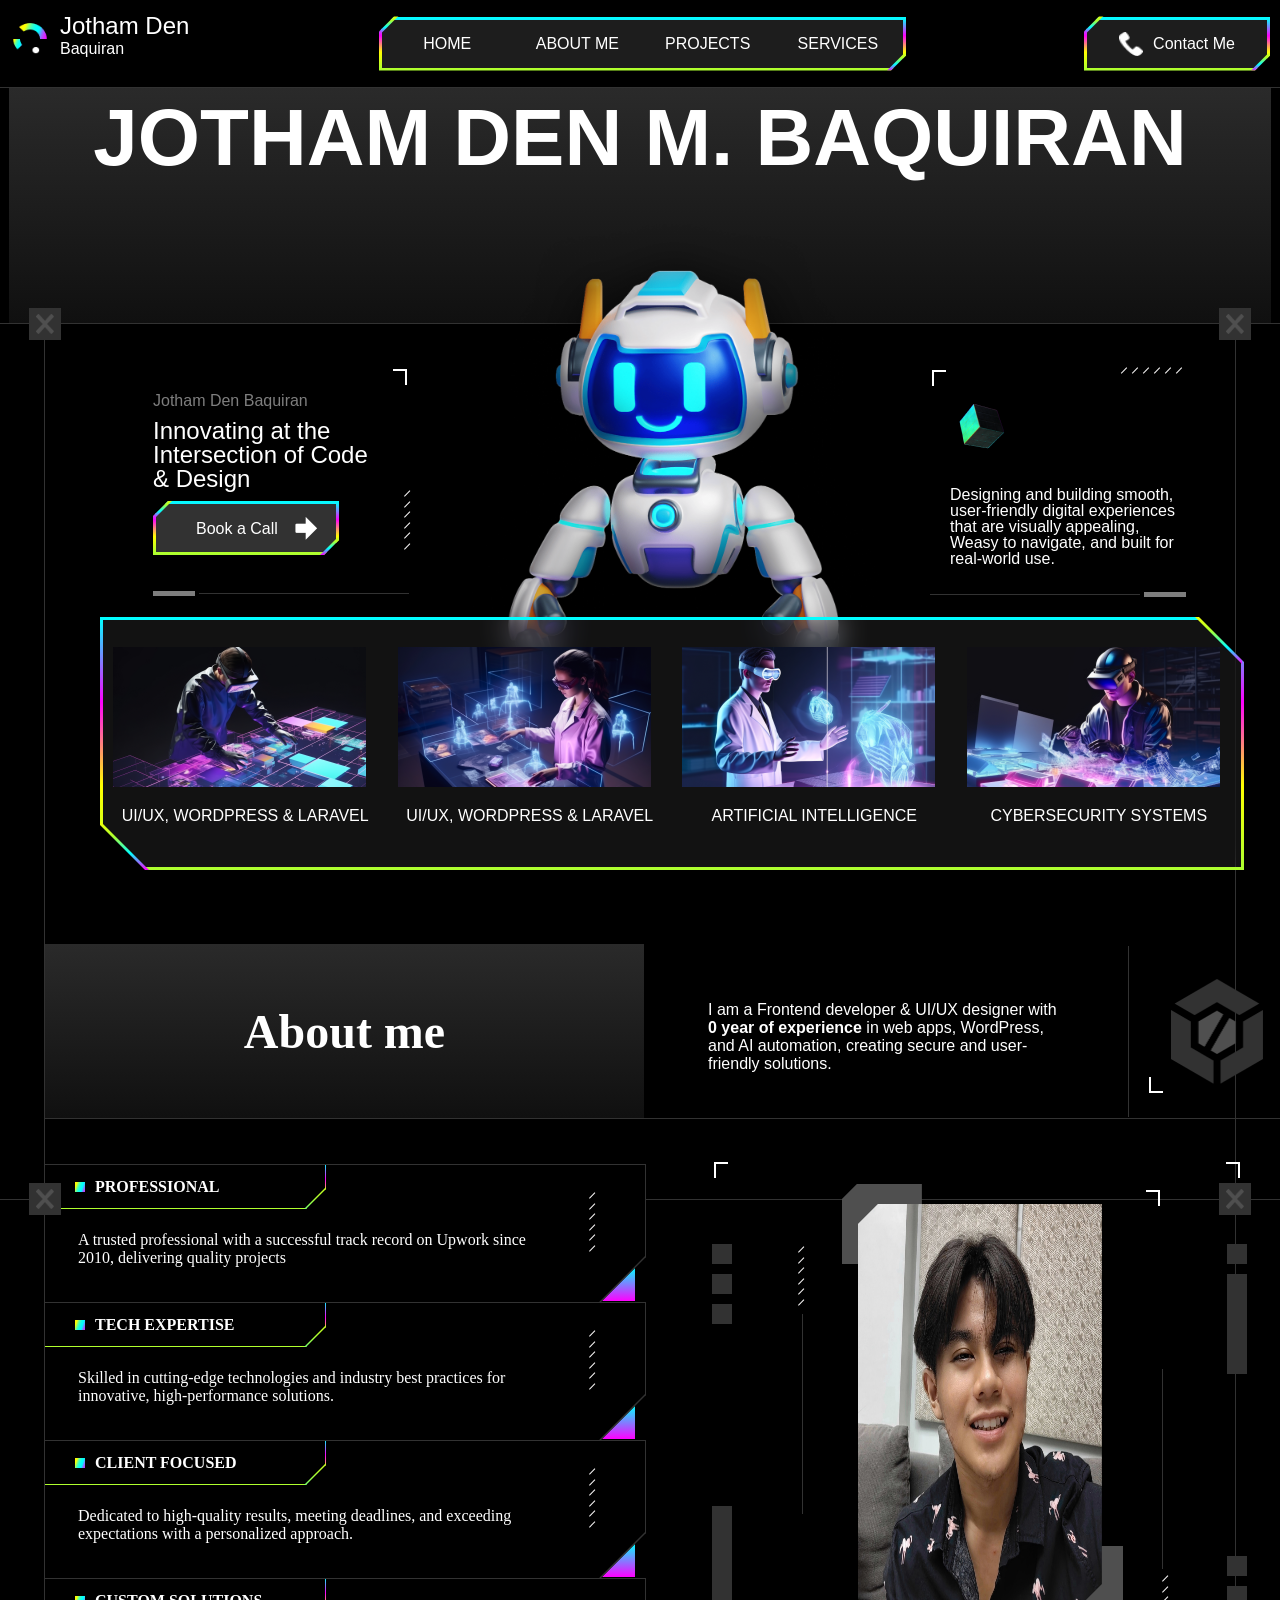
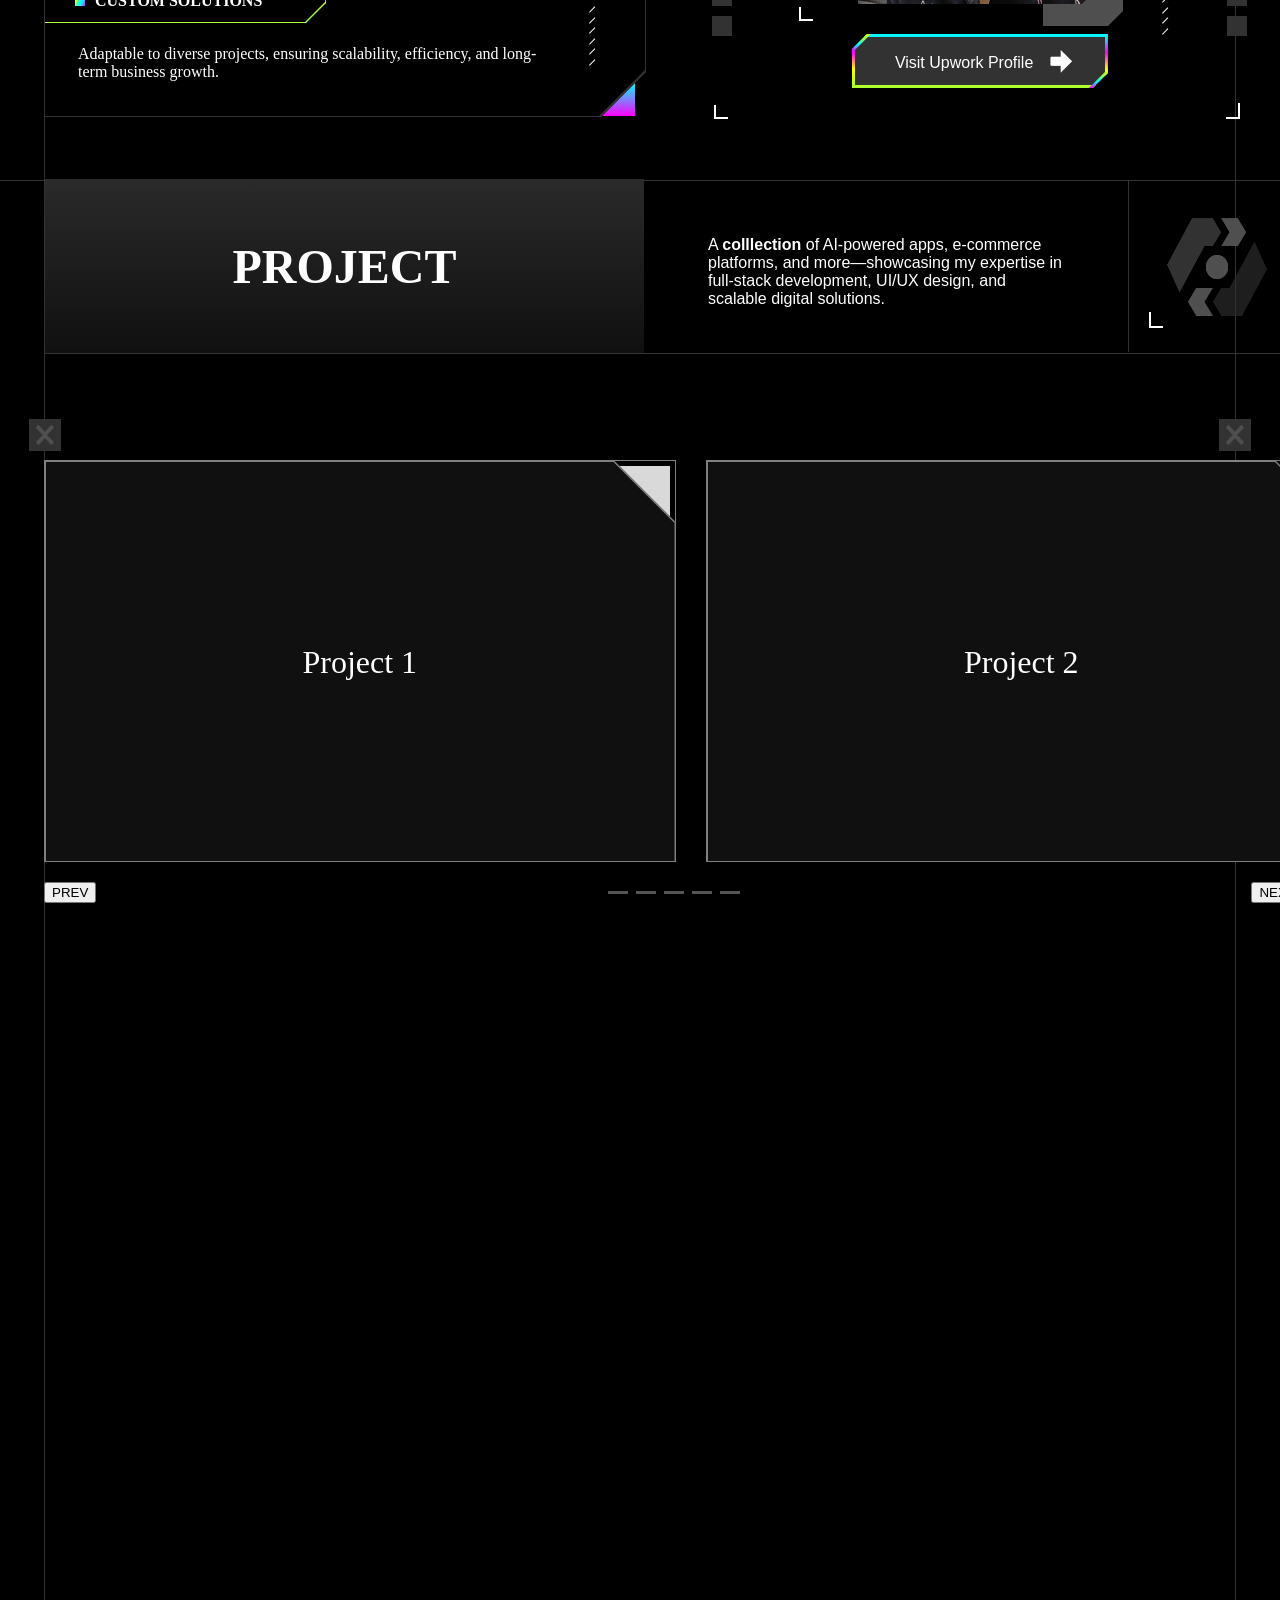
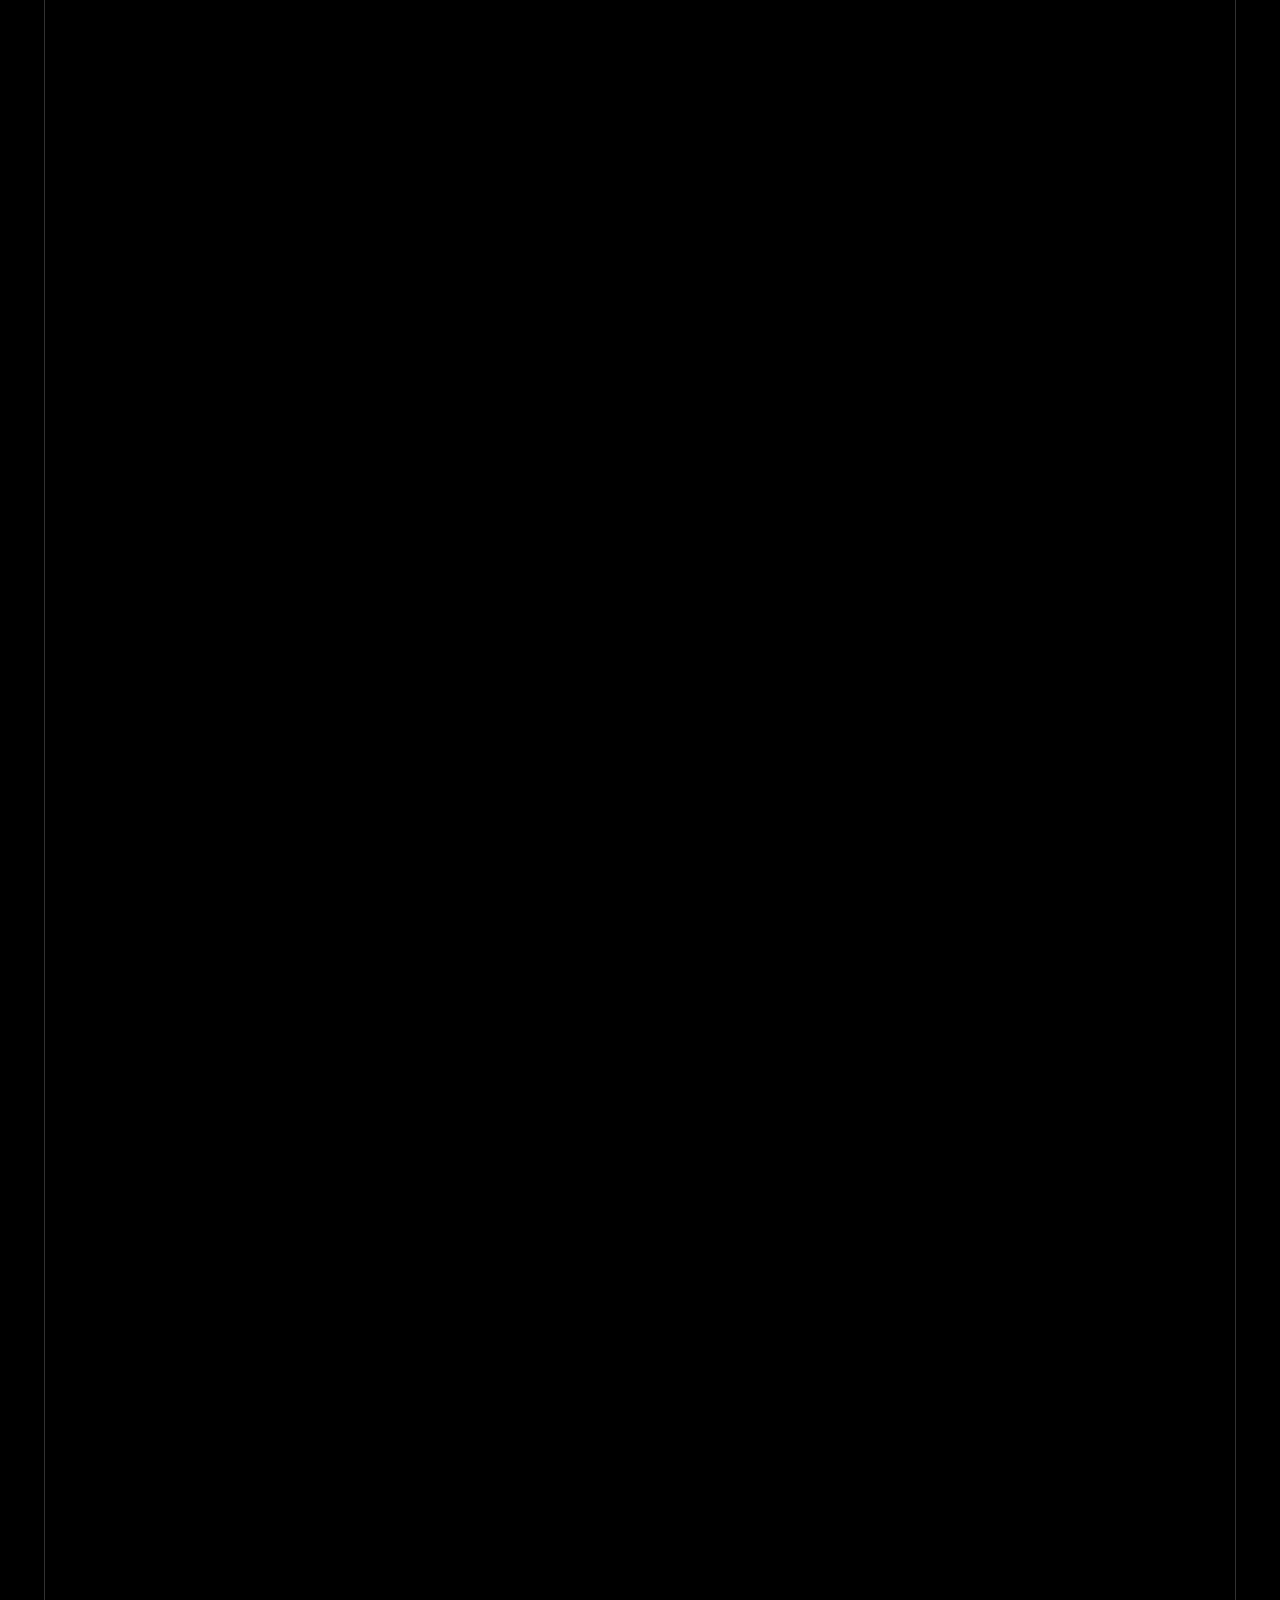
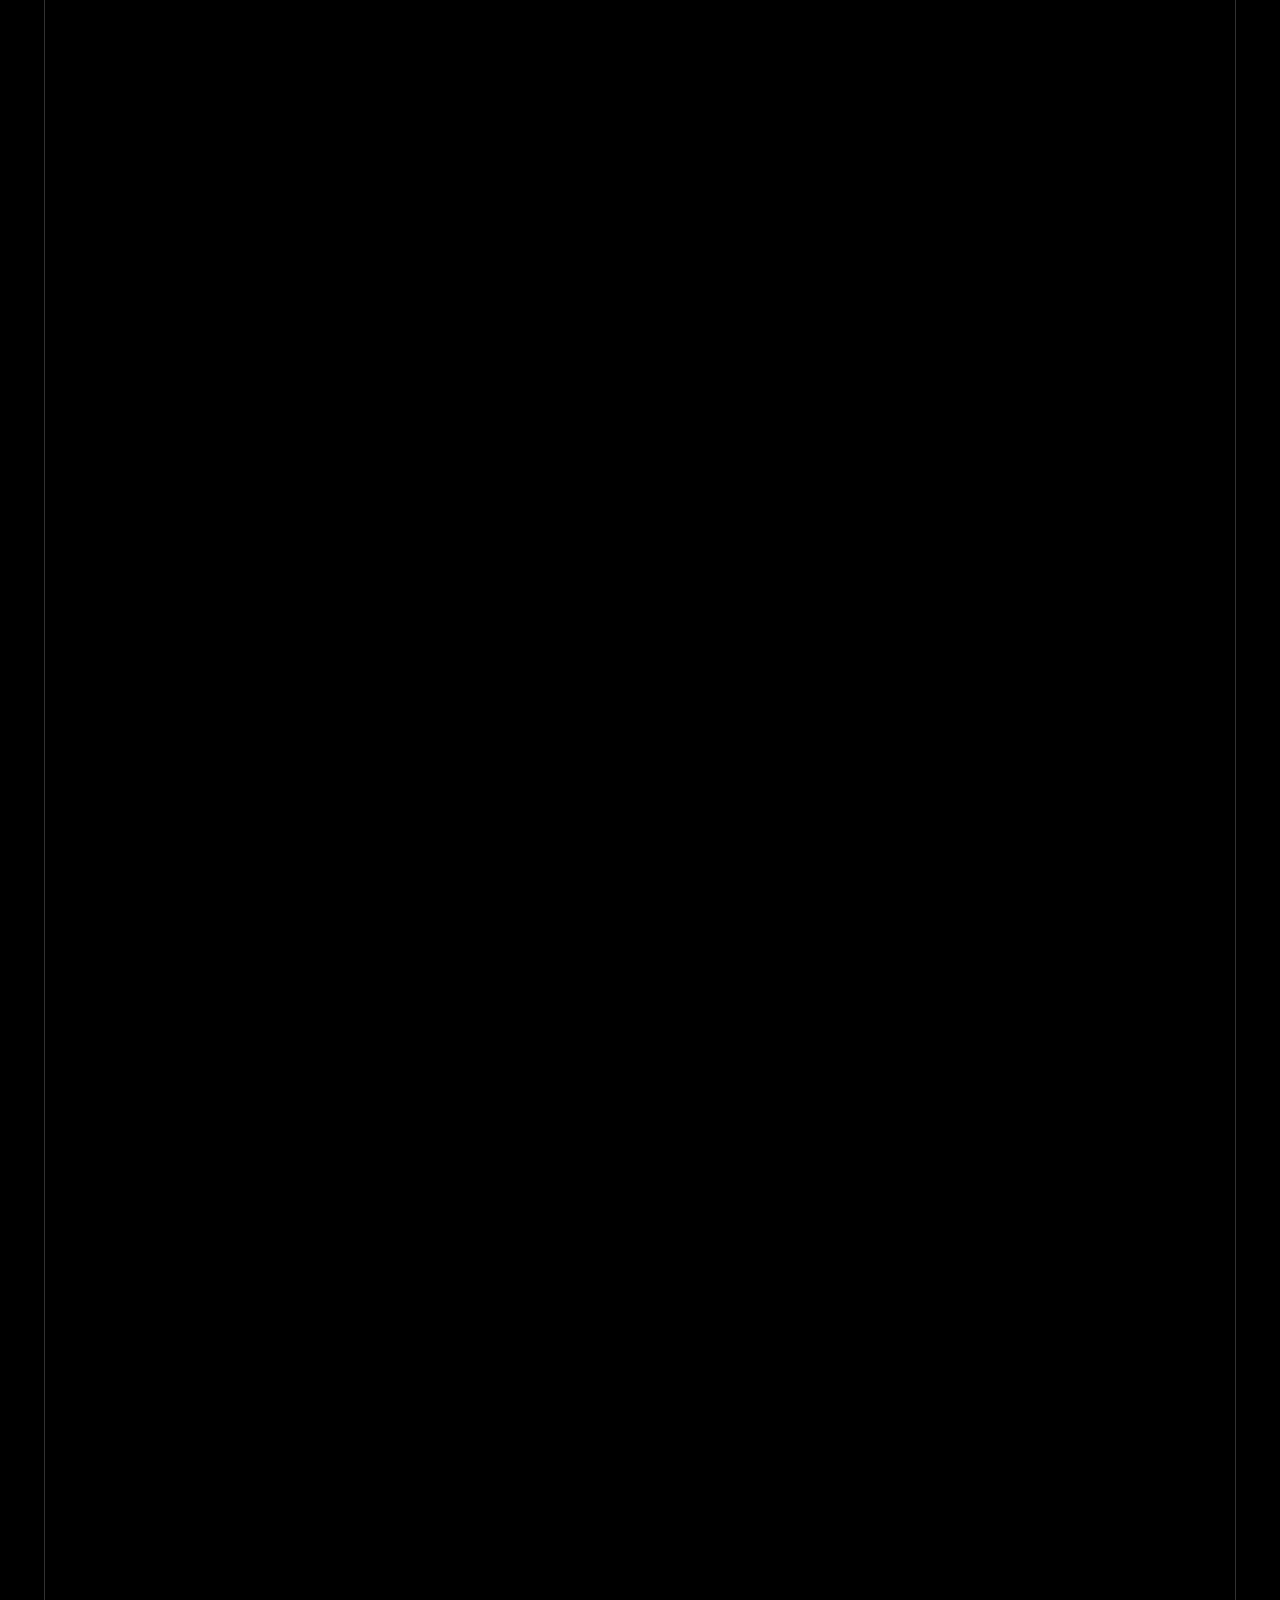
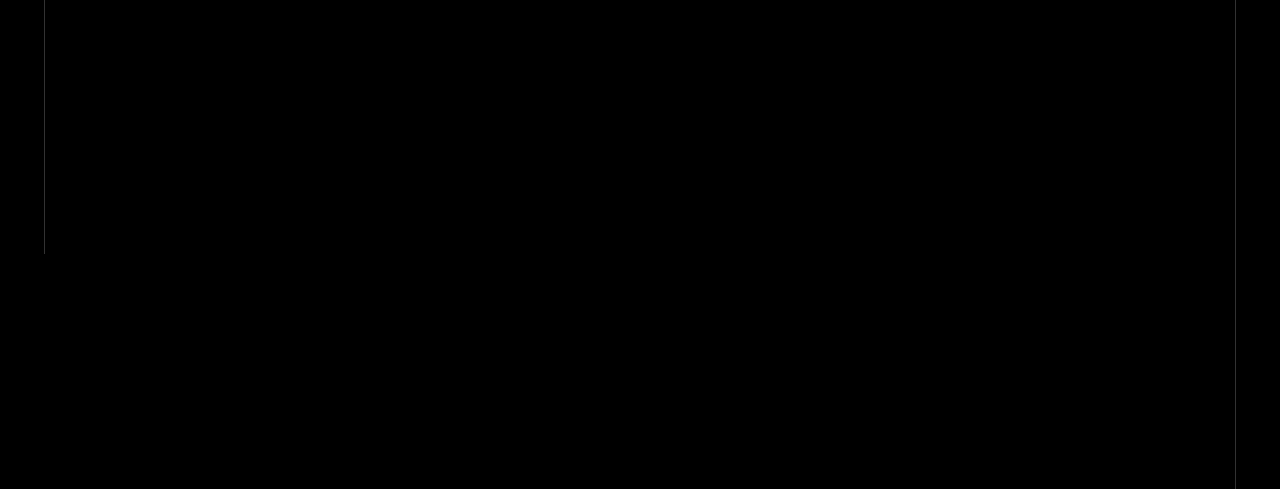
==== commit d78e47f7: "latestonprojection" ====
--- a/index.html
+++ b/index.html
@@ -432,16 +432,32 @@
   <!-- TOP: SLIDES -->
   <div class="slider-viewport">
     <div class="slider">
-      <div class="slide">Project 1</div>
+    <div class="slidecon">
+
+      <div class="slide">
+        <div class="top-right-fill1"></div>
+        Project 1</div>
       <div class="filler"></div>
-      <div class="slide">Project 2</div>
+    </div>
+
+    <div class="slidecon">
+    
+      <div class="slide">Project 2
+        <div class="top-right-fill1"></div>
+      </div>
       <div class="filler"></div>
-      <div class="slide">Project 3</div>
+    </div>
+     
+    <div class="slidecon">
+     
+      <div class="slide">Project 3
+        <div class="top-right-fill1"></div>
+      </div>
       <div class="filler"></div>
-      <div class="slide">Project 4</div>
-      <div class="filler"></div>
-      <div class="slide">Project 5</div>
-      <div class="filler"></div>
+    </div>
+    
+
+
     </div>
   </div>
 
--- a/respective-css-files/index.css
+++ b/respective-css-files/index.css
@@ -87,6 +87,7 @@
 
 #horizontal1{
   bottom: -300px;
+
 }
 
 .vertical{
--- a/respective-css-files/aboutme.css
+++ b/respective-css-files/aboutme.css
@@ -5,7 +5,7 @@
    border-bottom: solid  rgba(50, 50, 50, 1) 1px;
   position: relative;
   left: 44px;
-  top: 4px;
+  top: 5px;
 }
 
 #aboutmetitlecon{
--- a/respective-css-files/project.css
+++ b/respective-css-files/project.css
@@ -103,9 +103,9 @@
 
 
 .slider-wrapper {
-  position: absolute;
+  position: relative;
   width: 100%;
- 
+  height: auto; 
   margin: auto;
   top: 280px;
 
@@ -115,6 +115,7 @@
 .slider-viewport {
   overflow: hidden;
   width: 100%;
+  height: 100%;
 }
 
 .slider {
@@ -125,34 +126,66 @@
 }
 
 .slide {
+  position:relative;
  min-width: 50%;   
-  height: 320px;
+  min-height: 100%;  
+
 
   /* temp visuals */
-  background: #222;
+  background: rgba(16, 16, 16, 1);
+  border: solid grey 1px;
   color: white;
   font-size: 32px;
 
+
   display: flex;
   align-items: center;
   justify-content: center;
+  z-index: 999;
   
 
 
   
   clip-path: polygon(
    0% 0%,
-   calc(100% - 40px) 0%,
-   100% 40px,
+   calc(100% - 60px) 0%,
+   100% 60px,
    100% 100%,
    0% 100%
   );
  
 }
 
+
+
+.slidecon{
+  position: relative;
+   min-width: 50%;   
+  height: 400px;
+  overflow: hidden;
+  border: solid grey 1px;
+}
+
 .filler{
   position: absolute;
-}
+  width: 100px;
+  height: 100px;
+  top: 5px;
+  right: 5px;
+  
+background:rgba(217, 217, 217, 1)
+}
+
+.slider-viewport .top-right-fill1 {
+    position: absolute;
+    top: 0px;
+    right: -40px;
+    width: 100px;
+    height: 100px;
+    background:grey;
+    clip-path: polygon(100% 0, 100% 100%, 0 0); 
+}
+
 /* BOTTOM CONTROLS */
 .slider-controls {
   display: flex;
@@ -175,4 +208,5 @@
   width: 20px;
   height: 3px;
   background: #555;
-}+}
+
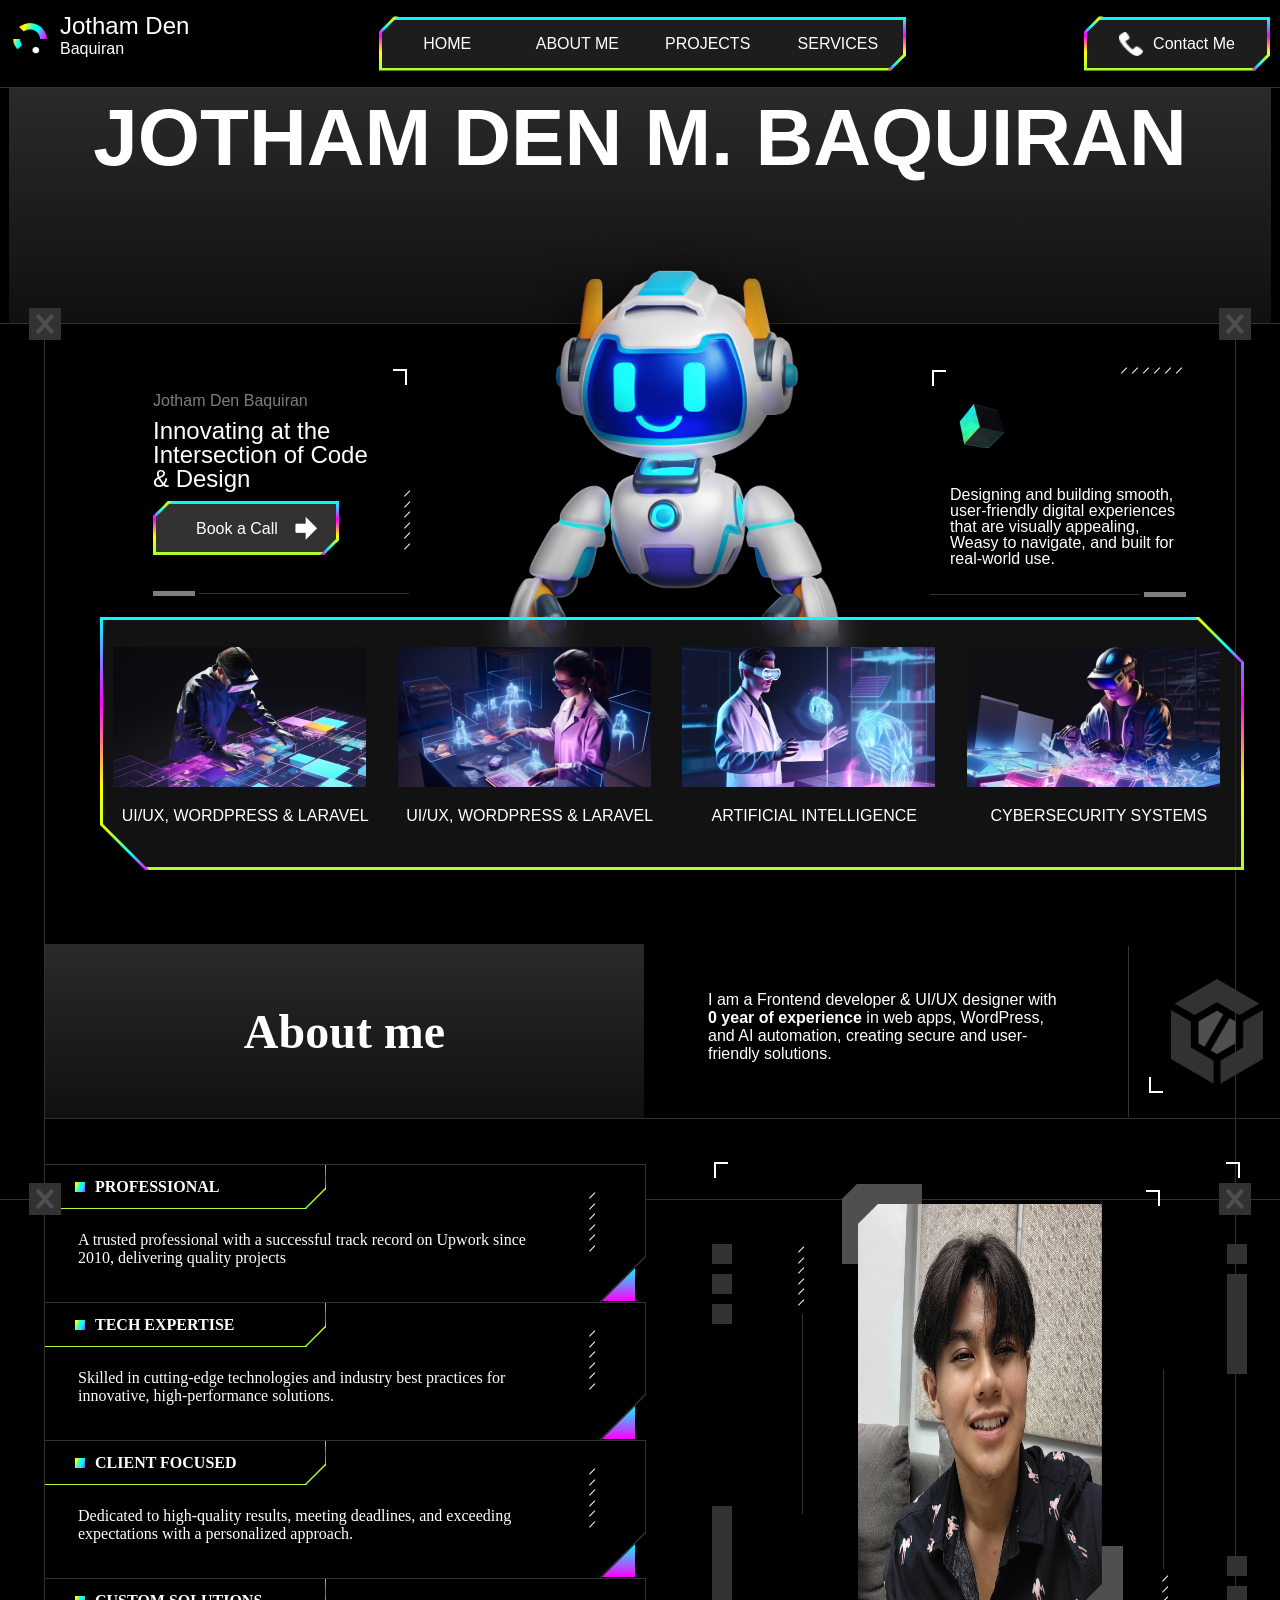
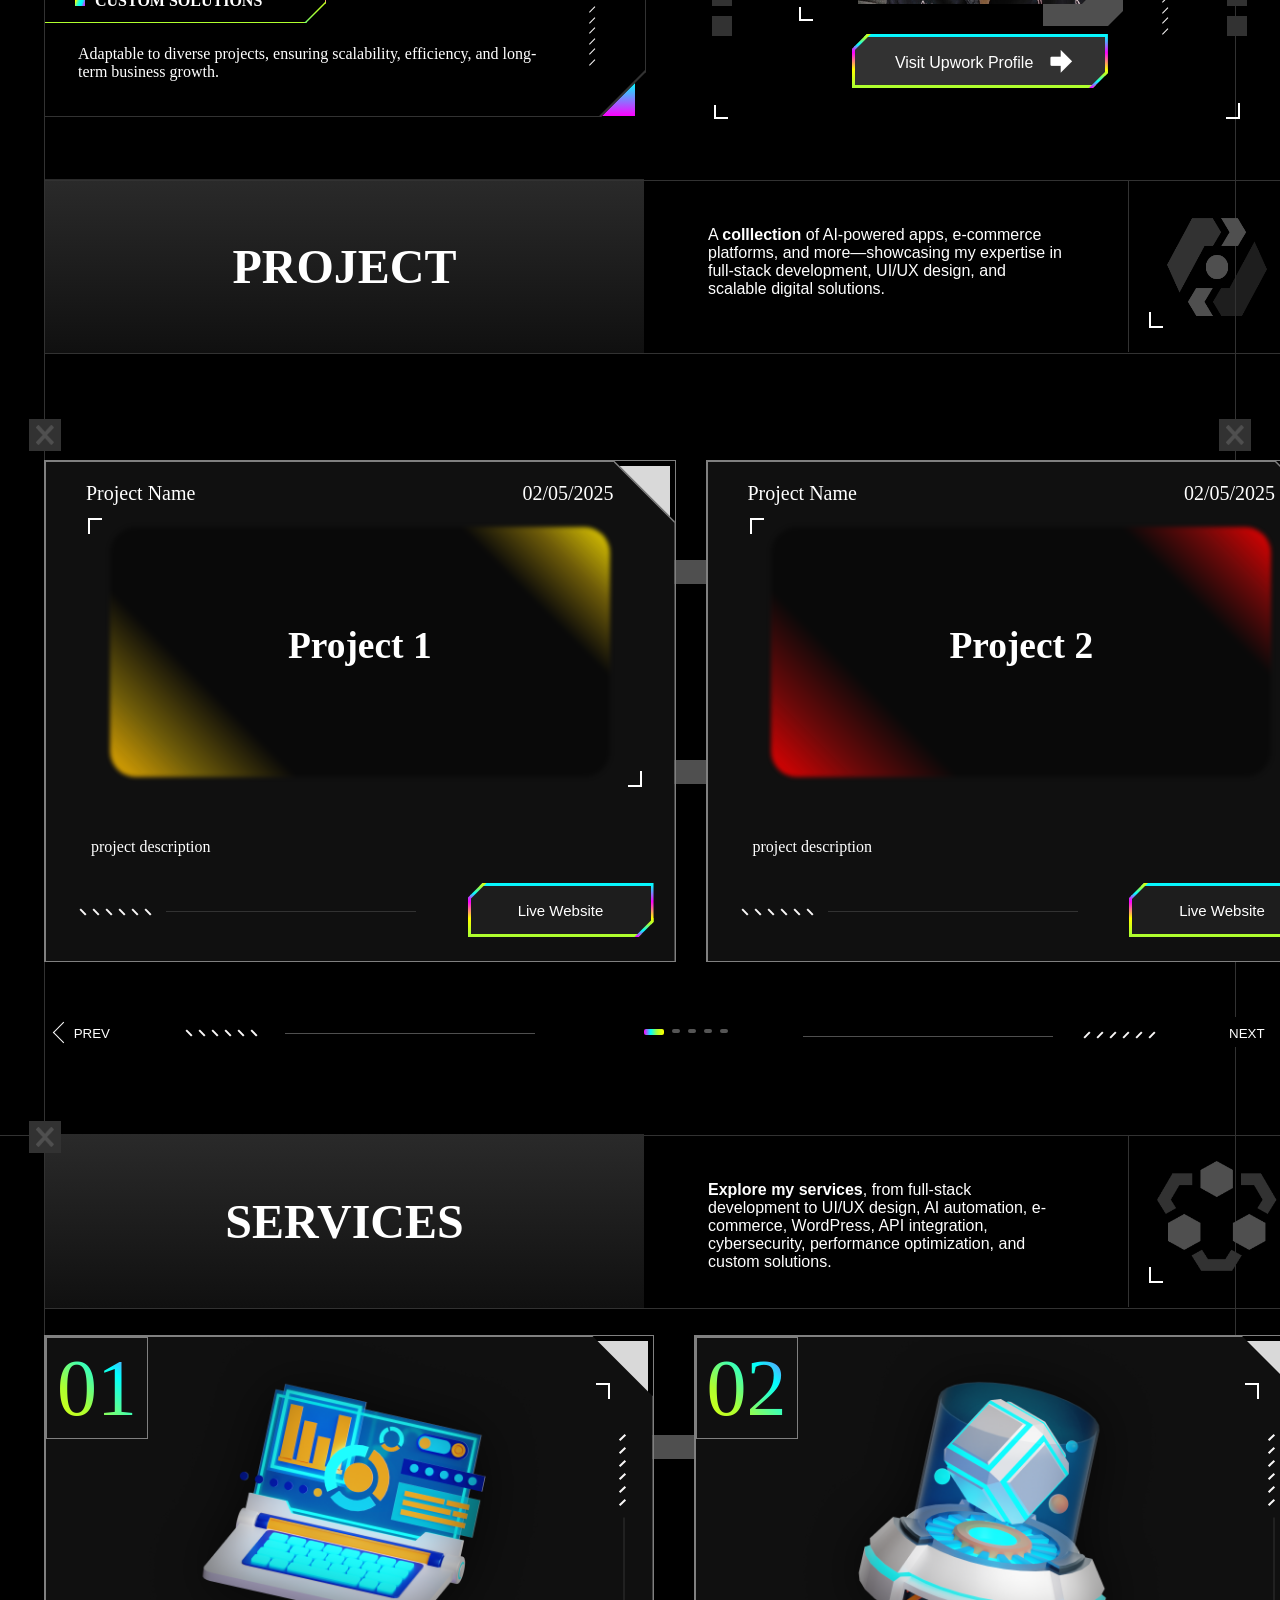
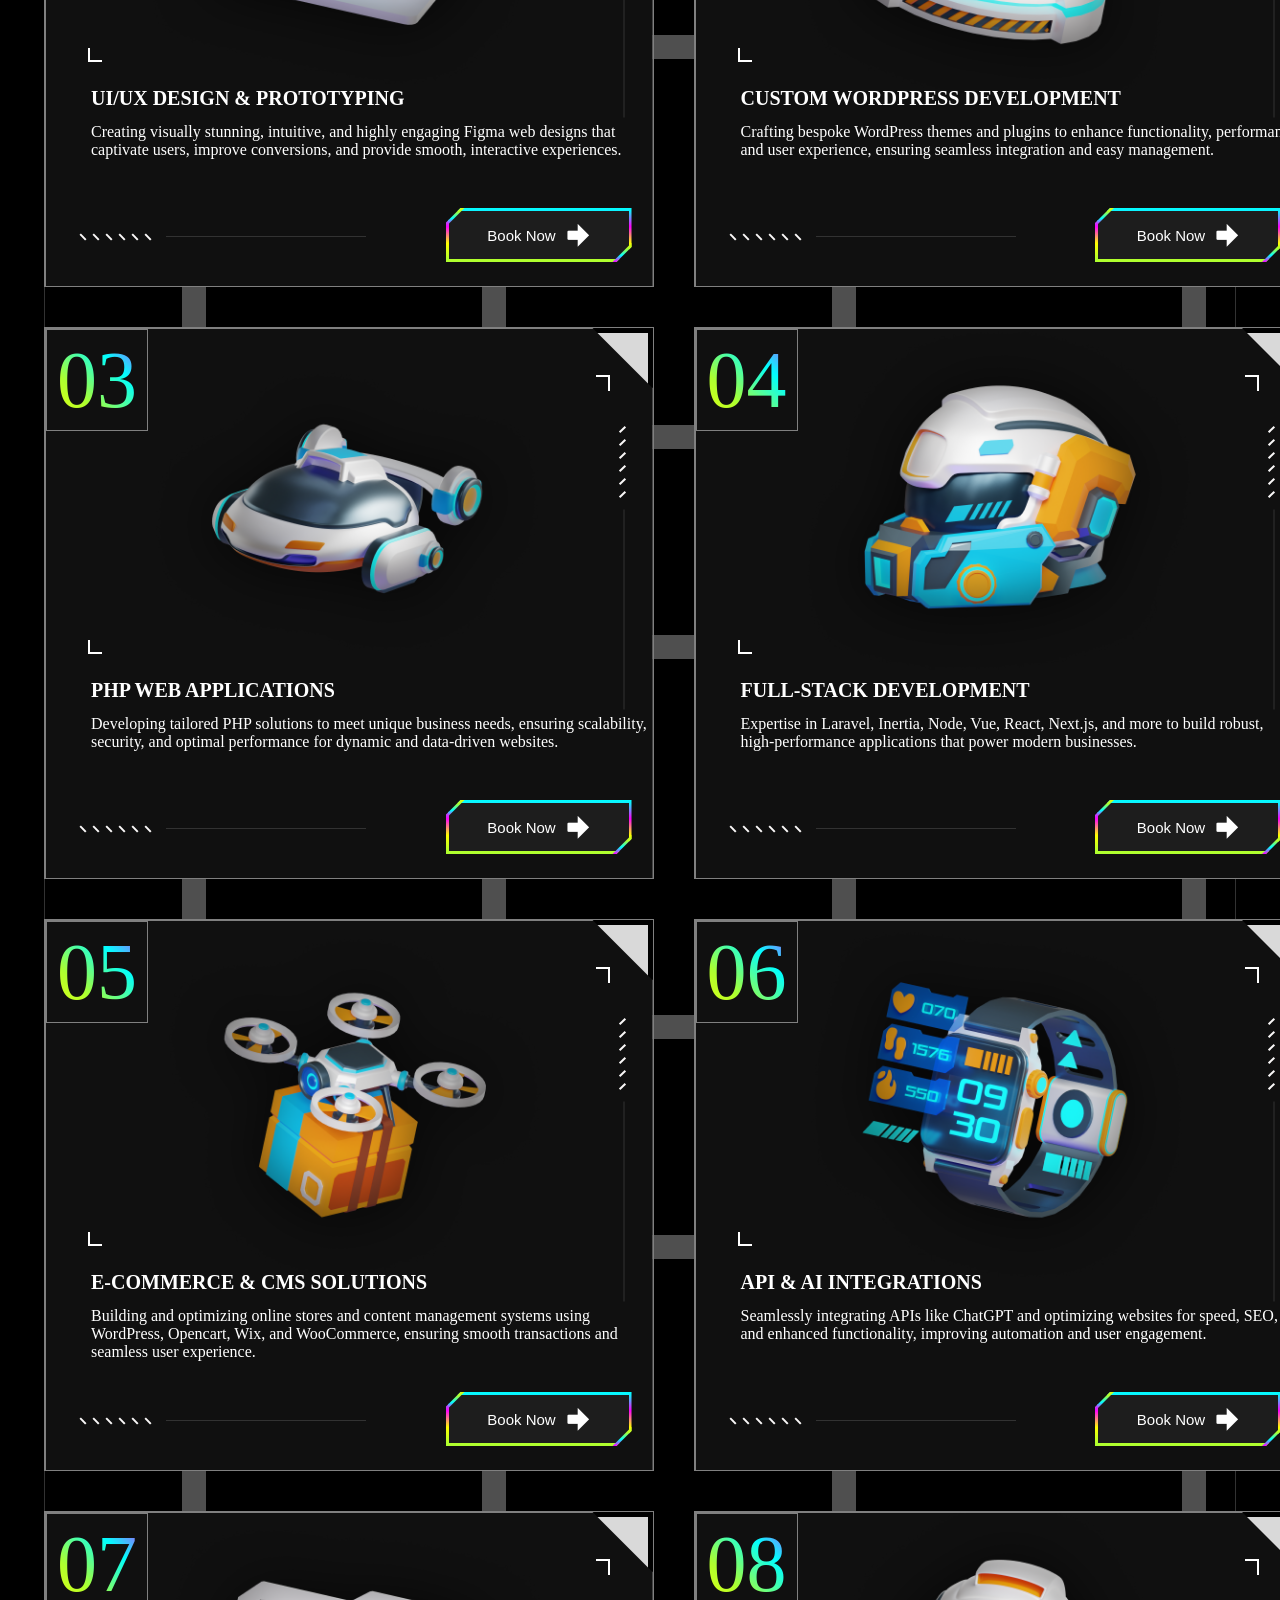
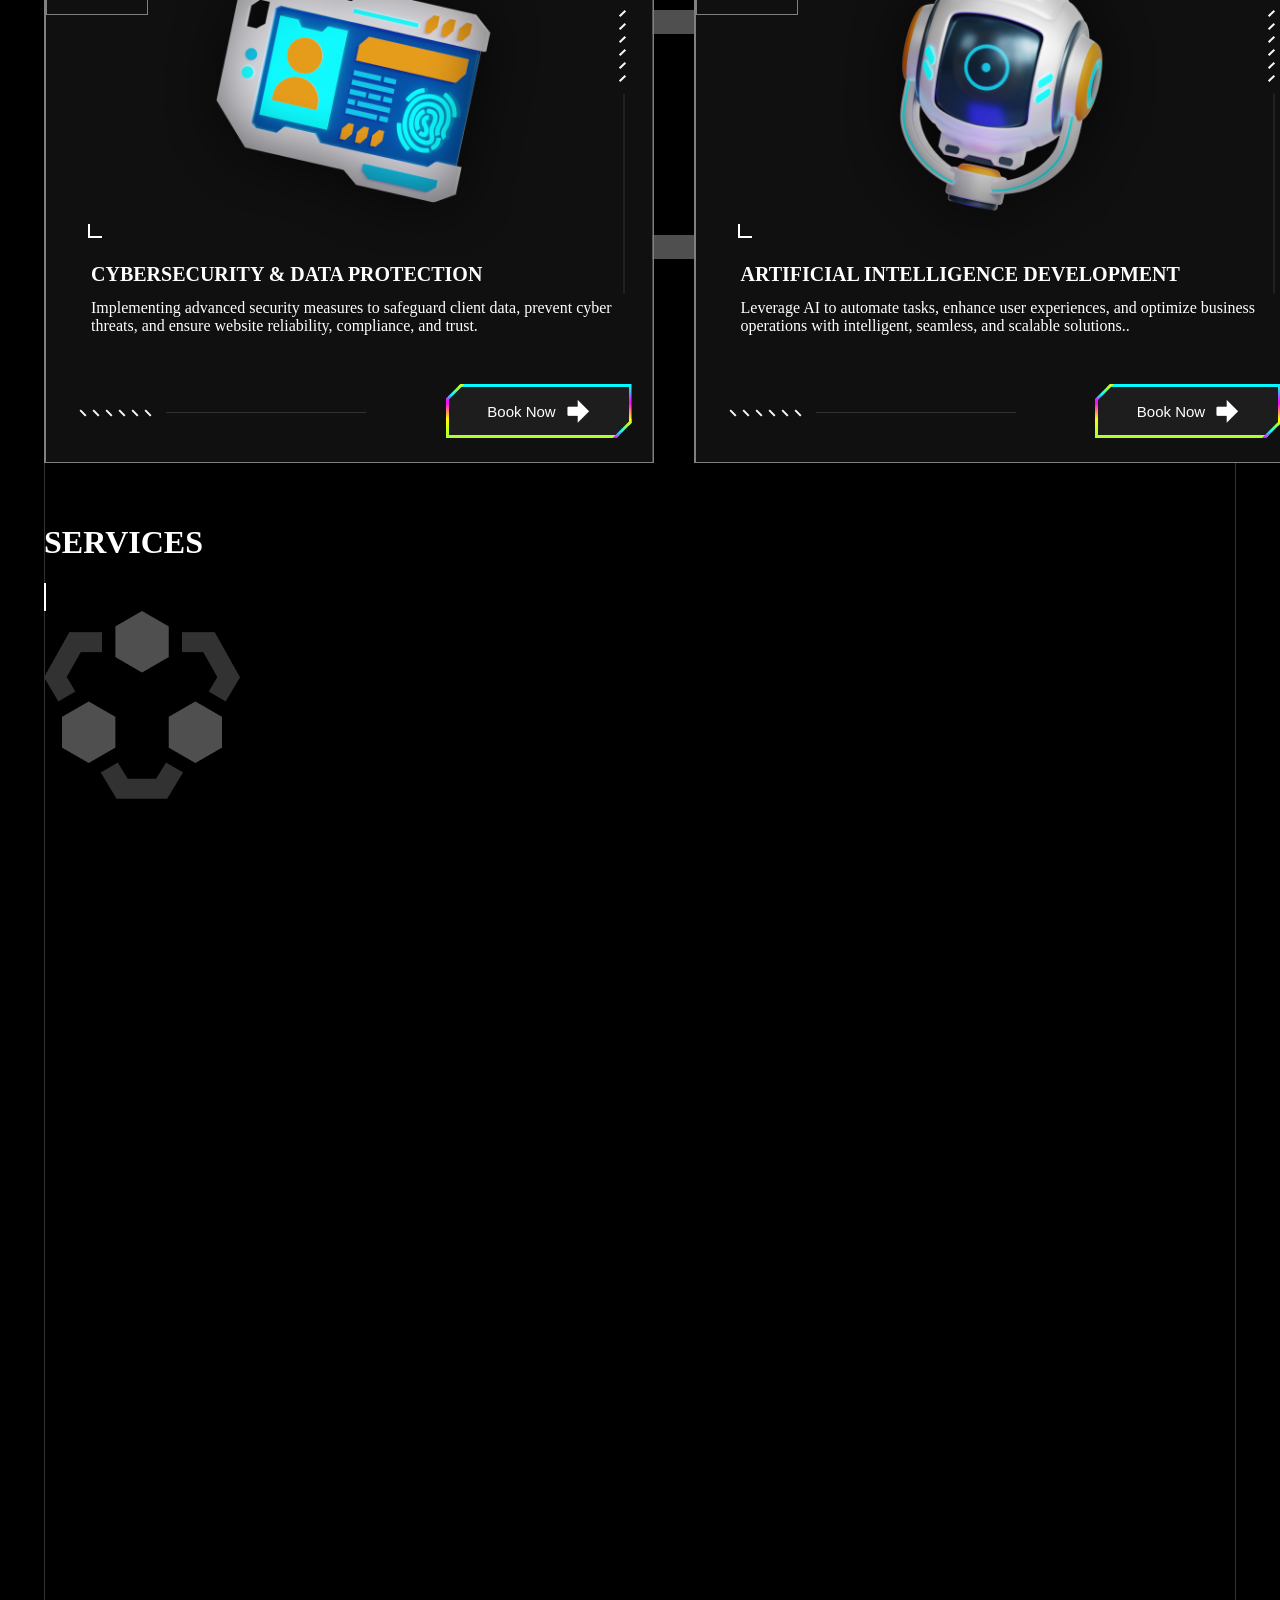
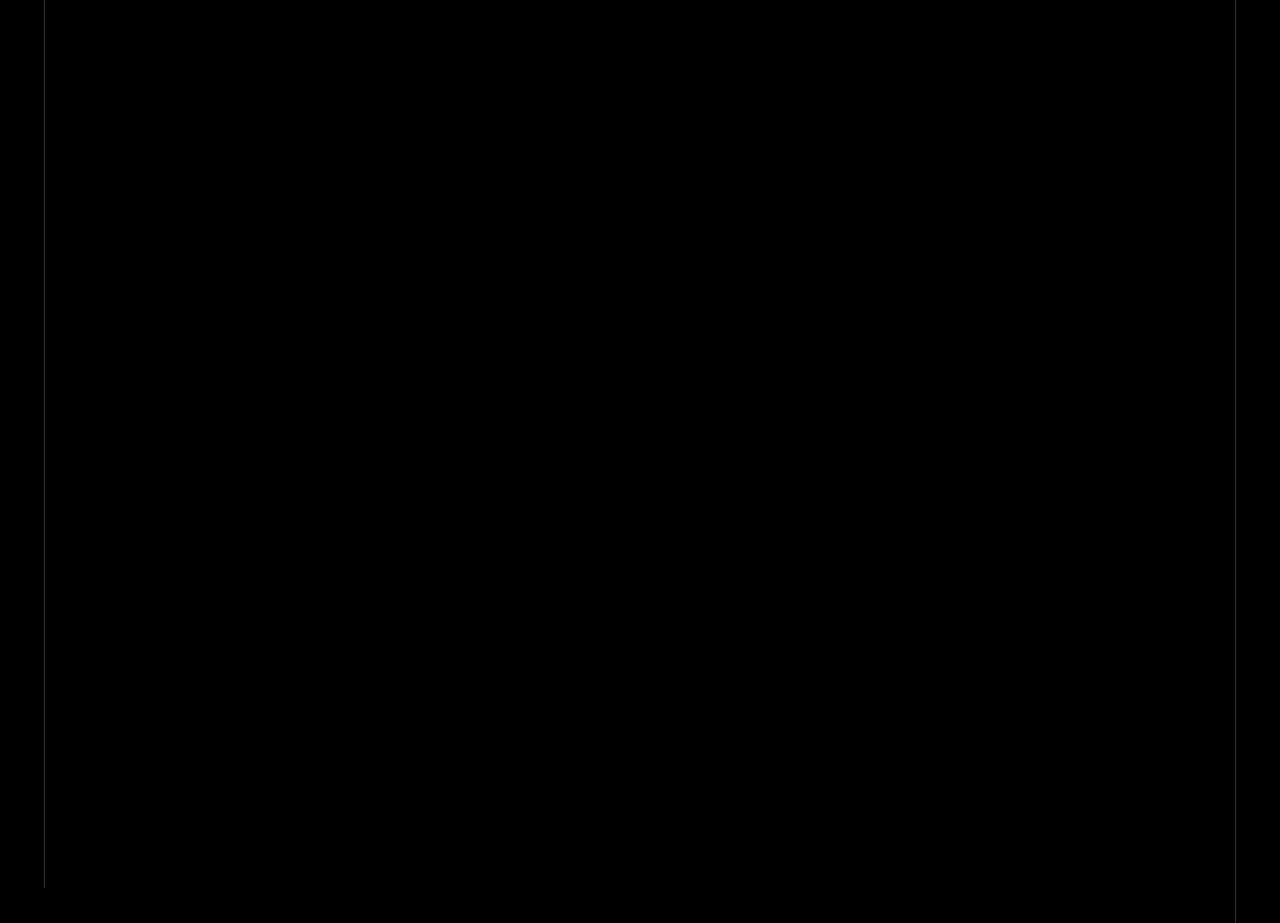
==== commit f721c2c8: "4th part" ====
--- a/index.html
+++ b/index.html
@@ -11,8 +11,8 @@
   <link rel="stylesheet" href="respective-css-files/index.css">
   <link rel="stylesheet" href="respective-css-files/aboutme.css">
   <link rel="stylesheet" href="respective-css-files/project.css">
- 
-                
+  <link rel="stylesheet" href="respective-css-files/project.css">
+  <link rel="stylesheet" href="respective-css-files/services.css">
   <title>Document</title>
 </head>
 <body>
@@ -21,7 +21,6 @@
   <!-- NAVBAR PART START-->
     
     <nav id="navbar">
-
       <div id="leftnavcon">
         <img id="logoimg" src="images/navlogo.png">
         <div id="firstnameleftnavcon">
@@ -84,7 +83,7 @@
           </div>
 
               <div id="thickershorthoriline"></div>
-              <div  id="longerthinnerhoriline"></div>
+              <div  id="longerthinnerhoriline0"></div>
 
               <p id="fullname">Jotham Den Baquiran</p>
               <p id="description">Innovating at the Intersection of Code & Design</p>
@@ -116,7 +115,7 @@
             </div>
  
             <div id="thickershorthoriline"></div>
-            <div  id="longerthinnerhoriline"></div>
+            <div  id="longerthinnerhoriline"></div> <!--clear-->
              
           <div>
              <img src="images/box.png" id="imgbox">
@@ -347,11 +346,11 @@
               <div id="d6" class="diagonal"></div>
           </div>
 
-          <div id="thickershorthoriline"></div>
-          <div  id="longerthinnerhoriline"></div>
-
-          <div id="thickershorthoriline"></div>
-          <div  id="longerthinnerhoriline"></div>
+          
+       
+
+         
+          <div  id="longerthinnerhoriline"></div> <!--clear-->
 
           <div id="diagonaldesign">
               <div id="d1" class="diagonal"></div>
@@ -383,16 +382,16 @@
           
 
 
-             <div id="diagonaldesign2">
-              <div id="d1" class="diagonal"></div>
-              <div id="d2" class="diagonal"></div>
-              <div id="d3" class="diagonal"></div>
-              <div id="d4" class="diagonal"></div>
-              <div id="d5" class="diagonal"></div>
-              <div id="d6" class="diagonal"></div>
-          </div>
-
-          <div  id="longerthinnerhoriline2"></div>
+             <div id="diagonaldesign">
+              <div id="d1" class="diagonal"></div>
+              <div id="d2" class="diagonal"></div>
+              <div id="d3" class="diagonal"></div>
+              <div id="d4" class="diagonal"></div>
+              <div id="d5" class="diagonal"></div>
+              <div id="d6" class="diagonal"></div>
+          </div>
+
+        
 
           <div id="bookacallcon" >
               <div class="top-left-fill"></div>
@@ -431,39 +430,207 @@
 
   <!-- TOP: SLIDES -->
   <div class="slider-viewport">
+    <div id="line1" class="linedesign"></div>
+      <div id="line2" class="linedesign"></div>
     <div class="slider">
-    <div class="slidecon">
-
-      <div class="slide">
-        <div class="top-right-fill1"></div>
-        Project 1</div>
-      <div class="filler"></div>
-    </div>
-
-    <div class="slidecon">
-    
-      <div class="slide">Project 2
-        <div class="top-right-fill1"></div>
-      </div>
-      <div class="filler"></div>
-    </div>
-     
-    <div class="slidecon">
-     
-      <div class="slide">Project 3
-        <div class="top-right-fill1"></div>
-      </div>
-      <div class="filler"></div>
-    </div>
-    
-
-
+      
+    <div class="slidecon">   
+      <div class="slide">
+        <p id="projectname">Project Name</p>
+        <p id="projectdate">02/05/2025</p>
+         <div id="cornerdesignTOPLEFT">
+              <div id="horizontal" class="line"></div>
+              <div id="vertical" class="line"></div>
+       </div>
+        <div id="cornerdesignBOTTOMRIGHT">
+              <div id="horizontal" class="line"></div>
+              <div id="vertical" class="line"></div>
+       </div>
+       <p id="projectdescript">project description</p>
+        <div class="top-right-fill1"></div>
+          <div class="wrapper" id="project1"></div>
+          <h3 id="indicateproject">Project 1</h3>
+        <div  id="longerthinnerhoriline13"></div>
+        <div id="diagonaldesign1">
+              <div id="d1" class="diagonal"></div>
+              <div id="d2" class="diagonal"></div>
+              <div id="d3" class="diagonal"></div>
+              <div id="d4" class="diagonal"></div>
+              <div id="d5" class="diagonal"></div>
+              <div id="d6" class="diagonal"></div>
+        </div>
+        <div id="rightnavcon">
+          <div class="top-left-fill"></div>
+          <div class="bottom-right-fill"></div>
+          <p>Live Website</p>
+         </div>
+        </div>
+        <div class="filler"></div>
+      </div>
+
+
+       <div class="slidecon">   
+      <div class="slide">
+        <p id="projectname">Project Name</p>
+        <p id="projectdate">02/05/2025</p>
+         <div id="cornerdesignTOPLEFT">
+              <div id="horizontal" class="line"></div>
+              <div id="vertical" class="line"></div>
+       </div>
+        <div id="cornerdesignBOTTOMRIGHT">
+              <div id="horizontal" class="line"></div>
+              <div id="vertical" class="line"></div>
+       </div>
+       <p id="projectdescript">project description</p>
+        <div class="top-right-fill1"></div>
+          <div class="wrapper" id="project2"></div>
+          <h3 id="indicateproject">Project 2</h3>
+        <div  id="longerthinnerhoriline13"></div>
+        <div id="diagonaldesign1">
+              <div id="d1" class="diagonal"></div>
+              <div id="d2" class="diagonal"></div>
+              <div id="d3" class="diagonal"></div>
+              <div id="d4" class="diagonal"></div>
+              <div id="d5" class="diagonal"></div>
+              <div id="d6" class="diagonal"></div>
+        </div>
+        <div id="rightnavcon">
+          <div class="top-left-fill"></div>
+          <div class="bottom-right-fill"></div>
+          <p>Live Website</p>
+         </div>
+        </div>
+        <div class="filler"></div>
+      </div>
+
+       <div class="slidecon">   
+      <div class="slide">
+        <p id="projectname">Project Name</p>
+        <p id="projectdate">02/05/2025</p>
+         <div id="cornerdesignTOPLEFT">
+              <div id="horizontal" class="line"></div>
+              <div id="vertical" class="line"></div>
+       </div>
+        <div id="cornerdesignBOTTOMRIGHT">
+              <div id="horizontal" class="line"></div>
+              <div id="vertical" class="line"></div>
+       </div>
+       <p id="projectdescript">project description</p>
+        <div class="top-right-fill1"></div>
+          <div class="wrapper" id="project3"></div>
+          <h3 id="indicateproject">Project 3</h3>
+        <div  id="longerthinnerhoriline13"></div>
+        <div id="diagonaldesign1">
+              <div id="d1" class="diagonal"></div>
+              <div id="d2" class="diagonal"></div>
+              <div id="d3" class="diagonal"></div>
+              <div id="d4" class="diagonal"></div>
+              <div id="d5" class="diagonal"></div>
+              <div id="d6" class="diagonal"></div>
+        </div>
+        <div id="rightnavcon">
+          <div class="top-left-fill"></div>
+          <div class="bottom-right-fill"></div>
+          <p>Live Website</p>
+         </div>
+        </div>
+        <div class="filler"></div>
+      </div>
+
+       <div class="slidecon">   
+      <div class="slide">
+        <p id="projectname">Project Name</p>
+        <p id="projectdate">02/05/2025</p>
+         <div id="cornerdesignTOPLEFT">
+              <div id="horizontal" class="line"></div>
+              <div id="vertical" class="line"></div>
+       </div>
+        <div id="cornerdesignBOTTOMRIGHT">
+              <div id="horizontal" class="line"></div>
+              <div id="vertical" class="line"></div>
+       </div>
+       <p id="projectdescript">project description</p>
+        <div class="top-right-fill1"></div>
+          <div class="wrapper" id="project4"></div>
+          <h3 id="indicateproject">Project 4</h3>
+        <div  id="longerthinnerhoriline13"></div>
+        <div id="diagonaldesign1">
+              <div id="d1" class="diagonal"></div>
+              <div id="d2" class="diagonal"></div>
+              <div id="d3" class="diagonal"></div>
+              <div id="d4" class="diagonal"></div>
+              <div id="d5" class="diagonal"></div>
+              <div id="d6" class="diagonal"></div>
+        </div>
+        <div id="rightnavcon">
+          <div class="top-left-fill"></div>
+          <div class="bottom-right-fill"></div>
+          <p>Live Website</p>
+         </div>
+        </div>
+        <div class="filler"></div>
+      </div>
+
+       <div class="slidecon">   
+      <div class="slide">
+        <p id="projectname">Project Name</p>
+        <p id="projectdate">02/05/2025</p>
+         <div id="cornerdesignTOPLEFT">
+              <div id="horizontal" class="line"></div>
+              <div id="vertical" class="line"></div>
+       </div>
+        <div id="cornerdesignBOTTOMRIGHT">
+              <div id="horizontal" class="line"></div>
+              <div id="vertical" class="line"></div>
+       </div>
+       <p id="projectdescript">project description</p>
+        <div class="top-right-fill1"></div>
+          <div class="wrapper" id="project5"></div>
+          <h3 id="indicateproject">Project 5</h3>
+        <div  id="longerthinnerhoriline13"></div>
+        <div id="diagonaldesign1">
+              <div id="d1" class="diagonal"></div>
+              <div id="d2" class="diagonal"></div>
+              <div id="d3" class="diagonal"></div>
+              <div id="d4" class="diagonal"></div>
+              <div id="d5" class="diagonal"></div>
+              <div id="d6" class="diagonal"></div>
+        </div>
+        <div id="rightnavcon">
+          <div class="top-left-fill"></div>
+          <div class="bottom-right-fill"></div>
+          <p>Live Website</p>
+         </div>
+        </div>
+        <div class="filler"></div>
+      </div>
+
+       
     </div>
   </div>
 
   <!-- BOTTOM: CONTROLS -->
   <div class="slider-controls">
-    <button class="nav prev">PREV</button>
+   <button  id="prevbtn"  class="nav prev">
+     <span id="prevpost"> PREV</span>
+     <div id="arrow">
+      <div id="topprev" class="linearrow"></div>
+      <div id="bottomprev" class="linearrow"></div>
+     </div>
+    </button>
+
+
+  <div id="leftprogressstyle">
+     <div  id="longerthinnerhoriline32"></div>
+        <div id="diagonaldesign1">
+              <div id="d1" class="diagonal"></div>
+              <div id="d2" class="diagonal"></div>
+              <div id="d3" class="diagonal"></div>
+              <div id="d4" class="diagonal"></div>
+              <div id="d5" class="diagonal"></div>
+              <div id="d6" class="diagonal"></div>
+        </div>
+    </div>
 
     <div class="progress">
       <span></span>
@@ -473,16 +640,467 @@
       <span></span>
     </div>
 
-    <button class="nav next">NEXT</button>
+      <div id="rightprogressstyle">
+   <div  id="longerthinnerhoriline32"></div>
+        <div id="diagonaldesign1">
+              <div id="d1" class="diagonal"></div>
+              <div id="d2" class="diagonal"></div>
+              <div id="d3" class="diagonal"></div>
+              <div id="d4" class="diagonal"></div>
+              <div id="d5" class="diagonal"></div>
+              <div id="d6" class="diagonal"></div>
+        </div>
+      
+    </div>
+
+    <button  id="nextbtn"  class="nav next">
+     <span id="nextpost"> NEXT</span>
+     <div id="arrow">
+      <div id="topnext" class="linearrow"></div>
+      <div id="bottomnext" class="linearrow"></div>
+     </div>
+    </button>
   </div>
 
 </div>
 
 
+  <div class="horizontal" id="horizontal3"></div>
+  <div class="box" id="right4"><img src="images/X.png" class="ximg"></div>
+  <div class="box" id="left4"><img src="images/X.png" class="ximg"></div>
+
+
 
  <script src="project.js"></script>
-  
-      
+
+  <div id="servicesecmecon">
+
+      <div id="servicesecmetitlecon">
+        <h1 id="servicesecmetitle">SERVICES</h1>
+      </div>
+
+      <p id="middleparagraph"><strong>Explore my services</strong>, from full-stack development to UI/UX design, AI automation, e-commerce, WordPress, API integration, cybersecurity, performance optimization, and custom solutions.</p>
+    
+     <div id="servicesecmelogocon">
+        <div id="cornerdesign">
+              <div id="vertical" class="line"></div>
+              <div id="horizontal" class="line"></div>   
+        </div>
+        <img id="servicesecmelogo" src="images/threecirle.png" >
+     </div>
+
+
+     <div id="containerofservices">
+       <div id="horiline1" class="horilinedesign"></div>
+       <div id="horiline2" class="horilinedesign"></div>
+        <div id="horiline3" class="horilinedesign"></div>
+       <div id="horiline4" class="horilinedesign"></div>
+    
+      <div id="line1" class="linedesign"></div>
+      <div id="line2" class="linedesign"></div>
+       <div id="line3" class="linedesign"></div>
+      <div id="line4" class="linedesign"></div>
+       <div id="line5" class="linedesign"></div>
+      <div id="line6" class="linedesign"></div>
+       <div id="line7" class="linedesign"></div>
+      <div id="line8" class="linedesign"></div>
+
+     <div class="slidecon">   
+      <div class="slide">
+      
+        <div id="numbox">01</div>
+         <div id="cornerdesignTOPRIGHT">
+              <div id="horizontal" class="line"></div>
+              <div id="vertical" class="line"></div>
+       </div>
+        <div id="cornerdesignBOTTOMLEFT">
+              <div id="horizontal" class="line"></div>
+              <div id="vertical" class="line"></div>
+       </div>
+       <h3 id="subtitle">UI/UX Design & Prototyping</h3>
+       <p id="projectdescript">Creating visually stunning, intuitive, and highly engaging Figma
+web designs that captivate users, improve conversions, and
+provide smooth, interactive experiences.</p>
+        <div class="top-right-fill1"></div>
+         <img src="/images/1stlaptop.png" class="imageindicate">
+        <div  id="longerthinnerhoriline34"></div>
+        <div id="diagonaldesign1">
+              <div id="d1" class="diagonal"></div>
+              <div id="d2" class="diagonal"></div>
+              <div id="d3" class="diagonal"></div>
+              <div id="d4" class="diagonal"></div>
+              <div id="d5" class="diagonal"></div>
+              <div id="d6" class="diagonal"></div>
+        </div>
+          
+        <div  id="longerthinnerhoriline2"></div>
+        <div id="diagonaldesign2">
+              <div id="d1" class="diagonal"></div>
+              <div id="d2" class="diagonal"></div>
+              <div id="d3" class="diagonal"></div>
+              <div id="d4" class="diagonal"></div>
+              <div id="d5" class="diagonal"></div>
+              <div id="d6" class="diagonal"></div>
+        </div>
+
+        <div id="rightnavcon">
+          <div class="top-left-fill"></div>
+          <div class="bottom-right-fill"></div>
+          <p>Book Now </p><img src="/images/arrow.png">
+         </div>
+        </div>
+        <div class="filler"></div>
+      </div>
+
+  <div class="slidecon">   
+      <div class="slide">
+      
+        <div id="numbox">02</div>
+         <div id="cornerdesignTOPRIGHT">
+              <div id="horizontal" class="line"></div>
+              <div id="vertical" class="line"></div>
+       </div>
+        <div id="cornerdesignBOTTOMLEFT">
+              <div id="horizontal" class="line"></div>
+              <div id="vertical" class="line"></div>
+       </div>
+       <h3 id="subtitle">Custom WordPress Development</h3>
+       <p id="projectdescript">Crafting bespoke WordPress themes and plugins to enhance functionality, performance, and user experience, ensuring seamless integration and easy management.</p>
+        <div class="top-right-fill1"></div>
+         <img src="/images/2nd.png" class="imageindicate">
+         <div  id="longerthinnerhoriline34"></div>
+        <div id="diagonaldesign1">
+              <div id="d1" class="diagonal"></div>
+              <div id="d2" class="diagonal"></div>
+              <div id="d3" class="diagonal"></div>
+              <div id="d4" class="diagonal"></div>
+              <div id="d5" class="diagonal"></div>
+              <div id="d6" class="diagonal"></div>
+        </div>
+          
+        <div  id="longerthinnerhoriline2"></div>
+        <div id="diagonaldesign2">
+              <div id="d1" class="diagonal"></div>
+              <div id="d2" class="diagonal"></div>
+              <div id="d3" class="diagonal"></div>
+              <div id="d4" class="diagonal"></div>
+              <div id="d5" class="diagonal"></div>
+              <div id="d6" class="diagonal"></div>
+        </div>
+
+        <div id="rightnavcon">
+          <div class="top-left-fill"></div>
+          <div class="bottom-right-fill"></div>
+          <p>Book Now </p><img src="/images/arrow.png">
+         </div>
+        </div>
+        <div class="filler"></div>
+      </div>
+
+  <div class="slidecon">   
+      <div class="slide">
+      
+        <div id="numbox">03</div>
+         <div id="cornerdesignTOPRIGHT">
+              <div id="horizontal" class="line"></div>
+              <div id="vertical" class="line"></div>
+       </div>
+        <div id="cornerdesignBOTTOMLEFT">
+              <div id="horizontal" class="line"></div>
+              <div id="vertical" class="line"></div>
+       </div>
+       <h3 id="subtitle">PHP Web Applications</h3>
+       <p id="projectdescript">Developing tailored PHP solutions to meet unique business needs, ensuring scalability, security, and optimal performance for dynamic
+and data-driven websites.</p>
+        <div class="top-right-fill1"></div>
+         <img src="/images/3rd.png" class="imageindicate">
+          <div  id="longerthinnerhoriline34"></div>
+        <div id="diagonaldesign1">
+              <div id="d1" class="diagonal"></div>
+              <div id="d2" class="diagonal"></div>
+              <div id="d3" class="diagonal"></div>
+              <div id="d4" class="diagonal"></div>
+              <div id="d5" class="diagonal"></div>
+              <div id="d6" class="diagonal"></div>
+        </div>
+          
+        <div  id="longerthinnerhoriline2"></div>
+        <div id="diagonaldesign2">
+              <div id="d1" class="diagonal"></div>
+              <div id="d2" class="diagonal"></div>
+              <div id="d3" class="diagonal"></div>
+              <div id="d4" class="diagonal"></div>
+              <div id="d5" class="diagonal"></div>
+              <div id="d6" class="diagonal"></div>
+        </div>
+
+        <div id="rightnavcon">
+          <div class="top-left-fill"></div>
+          <div class="bottom-right-fill"></div>
+          <p>Book Now </p><img src="/images/arrow.png">
+         </div>
+        </div>
+        <div class="filler"></div>
+      </div>
+
+
+  <div class="slidecon">   
+      <div class="slide">
+      
+        <div id="numbox">04</div>
+         <div id="cornerdesignTOPRIGHT">
+              <div id="horizontal" class="line"></div>
+              <div id="vertical" class="line"></div>
+       </div>
+        <div id="cornerdesignBOTTOMLEFT">
+              <div id="horizontal" class="line"></div>
+              <div id="vertical" class="line"></div>
+       </div>
+       <h3 id="subtitle">Full-Stack Development</h3>
+       <p id="projectdescript">Expertise in Laravel, Inertia, Node, Vue, React, Next.js, and more to
+build robust, high-performance applications that power modern businesses.</p>
+        <div class="top-right-fill1"></div>
+         <img src="/images/4th.png" class="imageindicate">
+          <div  id="longerthinnerhoriline34"></div>
+        <div id="diagonaldesign1">
+              <div id="d1" class="diagonal"></div>
+              <div id="d2" class="diagonal"></div>
+              <div id="d3" class="diagonal"></div>
+              <div id="d4" class="diagonal"></div>
+              <div id="d5" class="diagonal"></div>
+              <div id="d6" class="diagonal"></div>
+        </div>
+          
+        <div  id="longerthinnerhoriline2"></div>
+        <div id="diagonaldesign2">
+              <div id="d1" class="diagonal"></div>
+              <div id="d2" class="diagonal"></div>
+              <div id="d3" class="diagonal"></div>
+              <div id="d4" class="diagonal"></div>
+              <div id="d5" class="diagonal"></div>
+              <div id="d6" class="diagonal"></div>
+        </div>
+
+        <div id="rightnavcon">
+          <div class="top-left-fill"></div>
+          <div class="bottom-right-fill"></div>
+          <p>Book Now </p><img src="/images/arrow.png">
+         </div>
+        </div>
+        <div class="filler"></div>
+      </div>
+
+
+  <div class="slidecon">   
+      <div class="slide">
+      
+        <div id="numbox">05</div>
+         <div id="cornerdesignTOPRIGHT">
+              <div id="horizontal" class="line"></div>
+              <div id="vertical" class="line"></div>
+       </div>
+        <div id="cornerdesignBOTTOMLEFT">
+              <div id="horizontal" class="line"></div>
+              <div id="vertical" class="line"></div>
+       </div>
+       <h3 id="subtitle">E-commerce & CMS Solutions</h3>
+       <p id="projectdescript">Building and optimizing online stores and content management
+systems using WordPress, Opencart, Wix, and WooCommerce,
+ensuring smooth transactions and seamless user experience.</p>
+        <div class="top-right-fill1"></div>
+         <img src="/images/5th.png" class="imageindicate">
+          <div  id="longerthinnerhoriline34"></div>
+        <div id="diagonaldesign1">
+              <div id="d1" class="diagonal"></div>
+              <div id="d2" class="diagonal"></div>
+              <div id="d3" class="diagonal"></div>
+              <div id="d4" class="diagonal"></div>
+              <div id="d5" class="diagonal"></div>
+              <div id="d6" class="diagonal"></div>
+        </div>
+          
+        <div  id="longerthinnerhoriline2"></div>
+        <div id="diagonaldesign2">
+              <div id="d1" class="diagonal"></div>
+              <div id="d2" class="diagonal"></div>
+              <div id="d3" class="diagonal"></div>
+              <div id="d4" class="diagonal"></div>
+              <div id="d5" class="diagonal"></div>
+              <div id="d6" class="diagonal"></div>
+        </div>
+
+        <div id="rightnavcon">
+          <div class="top-left-fill"></div>
+          <div class="bottom-right-fill"></div>
+          <p>Book Now </p><img src="/images/arrow.png">
+         </div>
+        </div>
+        <div class="filler"></div>
+      </div>
+
+  <div class="slidecon">   
+      <div class="slide">
+      
+        <div id="numbox">06</div>
+         <div id="cornerdesignTOPRIGHT">
+              <div id="horizontal" class="line"></div>
+              <div id="vertical" class="line"></div>
+       </div>
+        <div id="cornerdesignBOTTOMLEFT">
+              <div id="horizontal" class="line"></div>
+              <div id="vertical" class="line"></div>
+       </div>
+       <h3 id="subtitle">API & AI Integrations</h3>
+       <p id="projectdescript">Seamlessly integrating APIs like ChatGPT and optimizing websites
+for speed, SEO, and enhanced functionality, improving automation
+and user engagement.</p>
+        <div class="top-right-fill1"></div>
+         <img src="/images/6th.png" class="imageindicate">
+         <div  id="longerthinnerhoriline34"></div>
+        <div id="diagonaldesign1">
+              <div id="d1" class="diagonal"></div>
+              <div id="d2" class="diagonal"></div>
+              <div id="d3" class="diagonal"></div>
+              <div id="d4" class="diagonal"></div>
+              <div id="d5" class="diagonal"></div>
+              <div id="d6" class="diagonal"></div>
+        </div>
+          
+        <div  id="longerthinnerhoriline2"></div>
+        <div id="diagonaldesign2">
+              <div id="d1" class="diagonal"></div>
+              <div id="d2" class="diagonal"></div>
+              <div id="d3" class="diagonal"></div>
+              <div id="d4" class="diagonal"></div>
+              <div id="d5" class="diagonal"></div>
+              <div id="d6" class="diagonal"></div>
+        </div>
+
+        <div id="rightnavcon">
+          <div class="top-left-fill"></div>
+          <div class="bottom-right-fill"></div>
+          <p>Book Now </p><img src="/images/arrow.png">
+         </div>
+        </div>
+        <div class="filler"></div>
+      </div>
+
+
+  <div class="slidecon">   
+      <div class="slide">
+      
+        <div id="numbox">07</div>
+         <div id="cornerdesignTOPRIGHT">
+              <div id="horizontal" class="line"></div>
+              <div id="vertical" class="line"></div>
+       </div>
+        <div id="cornerdesignBOTTOMLEFT">
+              <div id="horizontal" class="line"></div>
+              <div id="vertical" class="line"></div>
+       </div>
+       <h3 id="subtitle">Cybersecurity & Data Protection</h3>
+       <p id="projectdescript">Implementing advanced security measures to safeguard client
+data, prevent cyber threats, and ensure website reliability,
+compliance, and trust.</p>
+        <div class="top-right-fill1"></div>
+         <img src="/images/7th.png" class="imageindicate">
+          <div  id="longerthinnerhoriline34"></div>
+        <div id="diagonaldesign1">
+              <div id="d1" class="diagonal"></div>
+              <div id="d2" class="diagonal"></div>
+              <div id="d3" class="diagonal"></div>
+              <div id="d4" class="diagonal"></div>
+              <div id="d5" class="diagonal"></div>
+              <div id="d6" class="diagonal"></div>
+        </div>
+          
+        <div  id="longerthinnerhoriline2"></div>
+        <div id="diagonaldesign2">
+              <div id="d1" class="diagonal"></div>
+              <div id="d2" class="diagonal"></div>
+              <div id="d3" class="diagonal"></div>
+              <div id="d4" class="diagonal"></div>
+              <div id="d5" class="diagonal"></div>
+              <div id="d6" class="diagonal"></div>
+        </div>
+
+        <div id="rightnavcon">
+          <div class="top-left-fill"></div>
+          <div class="bottom-right-fill"></div>
+          <p>Book Now </p><img src="/images/arrow.png">
+         </div>
+        </div>
+        <div class="filler"></div>
+      </div>
+
+  <div class="slidecon">   
+      <div class="slide">
+      
+        <div id="numbox">08</div>
+         <div id="cornerdesignTOPRIGHT">
+              <div id="horizontal" class="line"></div>
+              <div id="vertical" class="line"></div>
+       </div>
+        <div id="cornerdesignBOTTOMLEFT">
+              <div id="horizontal" class="line"></div>
+              <div id="vertical" class="line"></div>
+       </div>
+       <h3 id="subtitle">ARTIFICIAL INTELLIGENCE DEVELOPMENT</h3>
+       <p id="projectdescript">Leverage AI to automate tasks, enhance user experiences, and
+optimize business operations with intelligent, seamless, and
+scalable solutions..</p>
+        <div class="top-right-fill1"></div>
+         <img src="/images/8th.png" class="imageindicate">
+          <div  id="longerthinnerhoriline34"></div>
+        <div id="diagonaldesign1">
+              <div id="d1" class="diagonal"></div>
+              <div id="d2" class="diagonal"></div>
+              <div id="d3" class="diagonal"></div>
+              <div id="d4" class="diagonal"></div>
+              <div id="d5" class="diagonal"></div>
+              <div id="d6" class="diagonal"></div>
+        </div>
+          
+        <div  id="longerthinnerhoriline2"></div>
+        <div id="diagonaldesign2">
+              <div id="d1" class="diagonal"></div>
+              <div id="d2" class="diagonal"></div>
+              <div id="d3" class="diagonal"></div>
+              <div id="d4" class="diagonal"></div>
+              <div id="d5" class="diagonal"></div>
+              <div id="d6" class="diagonal"></div>
+        </div>
+
+        <div id="rightnavcon">
+          <div class="top-left-fill"></div>
+          <div class="bottom-right-fill"></div>
+          <p>Book Now </p><img src="/images/arrow.png">
+         </div>
+        </div>
+        <div class="filler"></div>
+      </div>
+
+<div id="contactsecmecon">
+
+      <div id="contactsecmetitlecon">
+        <h1 id="contactsecmetitle">SERVICES</h1>
+      </div>
+
+      <p id="middleparagraph"><strong>Explore my services</strong>, from full-stack development to UI/UX design, AI automation, e-commerce, WordPress, API integration, cybersecurity, performance optimization, and custom solutions.</p>
+    
+     <div id="contactssecmelogocon">
+        <div id="cornerdesign">
+              <div id="vertical" class="line"></div>
+              <div id="horizontal" class="line"></div>   
+        </div>
+        <img id="contactsecmelogo" src="images/threecirle.png" >
+     </div>
+
+      
+
+      
+
+    
 
      
   
--- a/respective-css-files/index.css
+++ b/respective-css-files/index.css
@@ -5,7 +5,7 @@
 #containeroffullnameconandfullname{
   display: flex;
   justify-content: center;
- 
+
 
 }
 
@@ -92,7 +92,7 @@
 
 .vertical{
   width: 1px;
-  height: 6566px;
+  height: 7000px;
    position: absolute;
 }
 
@@ -100,6 +100,7 @@
    background: rgba(50, 50, 50, 1);
   position: absolute;
   left: 44px;
+  height: 7200px;
 }
 
 #vertical2{
@@ -350,13 +351,14 @@
   top: 198px;
 }
 
-#InnoCodeDesigncon #longerthinnerhoriline{
+#InnoCodeDesigncon #longerthinnerhoriline0{
   height:1px;
   width: 210px;
   background: rgba(50, 50, 50, 1);
   position: absolute;
   top: 200px;
   right: -20px;
+ 
 
 }
 
@@ -415,6 +417,7 @@
   top: 200px;
  left: -20px;
 
+
 }
 
 
--- a/respective-css-files/aboutme.css
+++ b/respective-css-files/aboutme.css
@@ -443,7 +443,37 @@
   gap: 10px;
 }
 
- #primarymecon #diagonaldesign1{
+ 
+ #primarymecon #diagonaldesign{
+  display: flex;
+  flex-direction: column;
+  position: absolute;
+ 
+  top: 65px;
+  left: -45px;
+  gap:10px;
+  width: 7px;
+  height: 53px;
+}
+
+ #primarymecon .diagonal{
+   background-color: rgb(250, 248, 248);
+  width: 8px;
+  height: 2px;
+  transform: rotate(-45.6deg);
+ 
+}
+
+#longerthinnerhoriline1{
+  position: absolute;
+  top: 185px;
+  right: -46px;
+ width: 1px;
+ height: 200px;
+ background: rgba(50, 50, 50, 1);
+ 
+}
+#primarymecon #diagonaldesign1{
   display: flex;
   flex-direction: column;
   position: absolute;
@@ -453,41 +483,14 @@
   gap:10px;
   width: 7px;
   height: 53px;
-}
-
- #primarymecon #diagonaldesign2{
-  display: flex;
-  flex-direction: column;
-  position: absolute;
-
-  top: 65px;
-  left: -45px;
-  gap:10px;
-  width: 7px;
-  height: 53px;
-}
-
- #primarymecon .diagonal{
-   background-color: rgb(250, 248, 248);
-  width: 8px;
-  height: 2px;
-  transform: rotate(-45.6deg);
- 
-}
-
-#longerthinnerhoriline1{
-  position: absolute;
-  top: 185px;
-  right: -45px;
- width: 1px;
- height: 200px;
- background: rgba(50, 50, 50, 1);
-}
-
-#longerthinnerhoriline2{
+  
+}
+
+
+#longerthinnerhoriline{
   position: absolute;
   top: 130px;
-  left: -40px;
+  left: 10px;
  width: 1px;
  height: 200px;
 background: rgba(50, 50, 50, 1);
--- a/respective-css-files/project.css
+++ b/respective-css-files/project.css
@@ -161,9 +161,10 @@
 .slidecon{
   position: relative;
    min-width: 50%;   
-  height: 400px;
+  height: 500px;
   overflow: hidden;
   border: solid grey 1px;
+  font-family: 'Chakra Petch';
 }
 
 .filler{
@@ -186,27 +187,447 @@
     clip-path: polygon(100% 0, 100% 100%, 0 0); 
 }
 
+
+.nav {
+  cursor: pointer;
+}
+
+/* OPTIONAL middle indicator (like your screenshot) */
+.progress {
+  display: flex;
+  position: absolute;
+  left:600px;
+  gap: 8px;
+}
+
+.progress span {
+  width: 8px;
+  height: 4px;
+  background: #555;
+  transition: all 0.3s ease;
+  border-radius: 2px;
+}
+
+.progress span.active {
+  width: 20px;          /* bigger size for active */
+  height: 6px;
+  background: linear-gradient(to left, #FFFF00, #ADFF2F, #00FFFF, #FF00FF);
+  animation: huechange 1s alternate infinite;
+}
+
+.slide #longerthinnerhoriline13{
+  position:absolute;
+  background-color: rgba(50, 50, 50, 1);
+  bottom: 50px;
+  left: 120px;
+  height: 1px;
+  width: 250px;
+  z-index: 90;
+
+}
+
+ .slide #diagonaldesign1{
+  display: flex;
+  position: absolute;
+  bottom: -2px;
+  left: 33px;
+  gap:5px;
+  width:100px;
+  height: 53px;
+}
+ .slide .diagonal{
+  background-color: rgb(250, 248, 248);
+  width: 8px;
+  height: 2px;
+  transform: rotate(45.6deg);
+ 
+}
+
+.slide #rightnavcon{
+ font-size: 15px;
+ position: absolute;
+ bottom: 25px;
+ right: 20px;
+}
+
+.linedesign{
+  
+  position: absolute;
+  background-color: rgba(79, 79, 79, 1);
+  width: 100%;
+  height: 24px;
+
+ 
+
+
+}
+
+.horilinedesign{
+  
+  position: absolute;
+  background-color: rgba(79, 79, 79, 1);
+  width: 1900px;
+  height: 24px;
+  z-index: -1;
+  transform: rotate(90deg);
+}
+
+#horiline1{
+  top: 960px;
+  left: -800px;
+
+}
+
+#horiline2{
+  top: 960px;
+  left: -500px;
+
+}
+
+#horiline3{
+  top: 960px;
+  left: 200px;
+
+}
+
+#horiline4{
+  top: 960px;
+  left: -150px;
+
+}
+
+
+
+
+#line1{
+ top: 100px ;
+}
+
+#line2{
+ top: 300px ;
+}
+
+#line3{
+ top: 690px ;
+}
+
+#line4{
+ top: 900px ;
+}
+
+#line5{
+ top: 1280px ;
+}
+
+#line6{
+ top: 1500px ;
+}
+
+#line7{
+ top: 1875px ;
+}
+
+#line8{
+ top: 2100px ;
+}
+#leftprogressstyle{
+  position: relative;
+}
+#leftprogressstyle #longerthinnerhoriline32{
+  position:absolute;
+  background-color: rgba(79, 79, 79, 1);
+  bottom:-2px;
+  left: -200px;
+  height: 1px;
+  width: 250px;
+  
+
+}
+
+#leftprogressstyle #diagonaldesign1{
+  display: flex;
+  position: absolute;
+  bottom: -50;
+  left: -300px;
+  gap:5px;
+  width:100px;
+  height: 53px;
+
+}
+#leftprogressstyle .diagonal{
+  background-color: rgb(250, 248, 248);
+  width: 8px;
+  height: 2px;
+  transform: rotate(45.6deg);
+ 
+}
+
+#rightprogressstyle #longerthinnerhoriline32{
+    position:absolute;
+  background-color: rgba(79, 79, 79, 1);
+  bottom:45px;
+  right: 250px;
+  height: 1px;
+  width: 250px;
+
+}
+
+#rightprogressstyle #diagonaldesign1{
+  display: flex;
+  position: absolute;
+  bottom: -5px;
+  right: 120px;
+  gap:5px;
+  width:100px;
+  height: 53px;
+
+}
+#rightprogressstyle .diagonal{
+  background-color: rgb(250, 248, 248);
+  width: 8px;
+  height: 2px;
+  transform: rotate(-45.6deg);
+ 
+}
+
 /* BOTTOM CONTROLS */
 .slider-controls {
   display: flex;
   align-items: center;
   justify-content: space-between;
   margin-top: 20px;
-}
-
-.nav {
-  cursor: pointer;
-}
-
-/* OPTIONAL middle indicator (like your screenshot) */
-.progress {
-  display: flex;
-  gap: 8px;
-}
-
-.progress span {
-  width: 20px;
-  height: 3px;
-  background: #555;
-}
-
+  height: 100px;
+  color: white;
+}
+
+#nextbtn{
+  position: relative;
+  border: none; 
+  color: white;
+ background-color: black;
+  width: 80px;
+ text-align: left;
+  height: 30px;
+  justify-content: center;
+  align-items: center;
+}
+
+#nextpost{
+ position: absolute;
+  top: 9px; 
+
+}
+#arrow{
+ position: relative;
+  top: 0px;
+  height: 10px;
+}
+
+.linearrow{
+  position: absolute;
+  background-color: rgb(250, 250, 250);
+  height: 1px;
+  width: 15px;
+  
+  
+}
+
+#topnext{
+  transform: rotateZ(-45deg);
+  top: 10px;
+  right: 0px;
+}
+
+#bottomnext{
+  transform: rotateZ(45deg);
+  right: 0cqmin;
+}
+
+#nextbtn:hover #nextpost {
+  background-image: linear-gradient(
+    to left,
+    #FFFF00,
+    #ADFF2F,
+    #00FFFF,
+    #FF00FF
+  );
+  color: transparent;
+  -webkit-background-clip: text;
+  background-clip: text;
+  animation: huechange 1s linear infinite;
+}
+
+
+ #nextbtn:hover .linearrow{
+    background: linear-gradient(to left, #FFFF00, #ADFF2F, #00FFFF, #FF00FF);
+  animation: huechange 1s alternate infinite;
+ } 
+
+
+ #topprev{
+  transform: rotateZ(45deg);
+  top: 10px;
+  left: 0px;
+}
+
+#bottomprev{
+  transform: rotateZ(-45deg);
+  left: 0px;
+}
+
+#prevbtn{
+  position: relative;
+  border: none; 
+  background-color: rgb(0, 0, 0);
+  color: white;
+  margin: 1px;
+  width: 70px;
+ text-align: left;
+  height: 30px;
+  justify-content: center;
+  align-items: center;
+}
+
+#prevpost{
+ position: absolute;
+  top: 9px; 
+  right:5px;
+}
+
+#prevbtn:hover #prevpost {
+  background-image: linear-gradient(
+    to left,
+    #FFFF00,
+    #ADFF2F,
+    #00FFFF,
+    #FF00FF
+  );
+  color: transparent;
+  -webkit-background-clip: text;
+  background-clip: text;
+  animation: huechange 1s linear infinite;
+}
+
+
+ #prevbtn:hover .linearrow{
+    background: linear-gradient(to left, #FFFF00, #ADFF2F, #00FFFF, #FF00FF);
+  animation: huechange 1s alternate infinite;
+ } 
+
+ .slide #cornerdesignTOPLEFT{
+  position: absolute;
+  top:30px;
+  left: 50px;
+
+
+ }
+
+
+ #projectname{
+  position: absolute;
+  top:0px;
+  left: 40px;
+  font-size: 20px;
+  
+
+ }
+
+#projectdate{
+    position: absolute;
+  top:0px;
+  right: 60px;
+  font-size: 20px;
+}
+ 
+
+ .slide #cornerdesignBOTTOMRIGHT{
+  position: absolute;
+  bottom: 150px;
+  right: 40px;
+ }
+
+
+ #indicateproject{
+  position: absolute;
+  top: 25%;
+
+ }
+#projectdescript{
+  font-size: 16px;
+  position: absolute;
+  bottom: 90px;
+  left: 45px;
+}
+
+.wrapper {
+ position: relative;
+ top: -60px;
+  border-radius: 26px;
+  width:500px;
+  height: 250px;
+
+   filter: blur(2px);
+
+}
+
+
+#project1{
+  background: linear-gradient(
+  45deg,
+  rgba(255, 187, 0, 0.9) 0%,
+  rgba(255, 208, 0, 0.4) 12%,
+  rgba(0, 0, 0, 0.4)25%,
+  rgba(0, 0, 0, 0.4) 80%,
+  rgba(255, 208, 0, 0.4) 90%,
+  rgba(255, 230, 0, 0.9) 100%
+);
+}
+#project2{
+  background: linear-gradient(
+  45deg,
+  rgba(255, 0, 0, 0.9) 0%,
+  rgba(255, 0, 0, 0.4) 12%,
+  rgba(0, 0, 0, 0.4)25%,
+  rgba(0, 0, 0, 0.4) 80%,
+  rgba(255, 0, 0, 0.4) 90%,
+  rgba(255, 0, 0, 0.9) 100%
+);
+}
+
+
+#project3{
+  background: linear-gradient(
+  45deg,
+  rgba(0, 102, 255, 0.9) 0%,
+  rgba(0, 102, 255, 0.4) 12%,
+  rgba(0, 0, 0, 0.4)25%,
+  rgba(0, 0, 0, 0.4) 80%,
+  rgba(0, 102, 255, 0.4) 90%,
+  rgba(0, 102, 255, 0.9) 100%
+);
+}
+
+#project4{
+  background: linear-gradient(
+  45deg,
+  rgb(72, 255, 0) 0%,
+  rgba(51, 255, 0, 0.4) 12%,
+  rgba(0, 0, 0, 0.4)25%,
+  rgba(0, 0, 0, 0.4) 80%,
+  rgba(51, 255, 0, 0.4) 90%,
+  rgb(60, 255, 0) 100%
+);
+}
+
+
+#project5{
+  background: linear-gradient(
+  45deg,
+  rgb(0, 255, 179) 0%,
+  rgba(0, 225, 255, 0.4) 12%,
+  rgba(0, 0, 0, 0.4)25%,
+  rgba(0, 0, 0, 0.4) 80%,
+  rgba(0, 247, 255, 0.4) 90%,
+  rgb(0, 247, 255) 100%
+);
+}
--- a/respective-css-files/project.css
+++ b/respective-css-files/project.css
@@ -161,9 +161,10 @@
 .slidecon{
   position: relative;
    min-width: 50%;   
-  height: 400px;
+  height: 500px;
   overflow: hidden;
   border: solid grey 1px;
+  font-family: 'Chakra Petch';
 }
 
 .filler{
@@ -186,27 +187,447 @@
     clip-path: polygon(100% 0, 100% 100%, 0 0); 
 }
 
+
+.nav {
+  cursor: pointer;
+}
+
+/* OPTIONAL middle indicator (like your screenshot) */
+.progress {
+  display: flex;
+  position: absolute;
+  left:600px;
+  gap: 8px;
+}
+
+.progress span {
+  width: 8px;
+  height: 4px;
+  background: #555;
+  transition: all 0.3s ease;
+  border-radius: 2px;
+}
+
+.progress span.active {
+  width: 20px;          /* bigger size for active */
+  height: 6px;
+  background: linear-gradient(to left, #FFFF00, #ADFF2F, #00FFFF, #FF00FF);
+  animation: huechange 1s alternate infinite;
+}
+
+.slide #longerthinnerhoriline13{
+  position:absolute;
+  background-color: rgba(50, 50, 50, 1);
+  bottom: 50px;
+  left: 120px;
+  height: 1px;
+  width: 250px;
+  z-index: 90;
+
+}
+
+ .slide #diagonaldesign1{
+  display: flex;
+  position: absolute;
+  bottom: -2px;
+  left: 33px;
+  gap:5px;
+  width:100px;
+  height: 53px;
+}
+ .slide .diagonal{
+  background-color: rgb(250, 248, 248);
+  width: 8px;
+  height: 2px;
+  transform: rotate(45.6deg);
+ 
+}
+
+.slide #rightnavcon{
+ font-size: 15px;
+ position: absolute;
+ bottom: 25px;
+ right: 20px;
+}
+
+.linedesign{
+  
+  position: absolute;
+  background-color: rgba(79, 79, 79, 1);
+  width: 100%;
+  height: 24px;
+
+ 
+
+
+}
+
+.horilinedesign{
+  
+  position: absolute;
+  background-color: rgba(79, 79, 79, 1);
+  width: 1900px;
+  height: 24px;
+  z-index: -1;
+  transform: rotate(90deg);
+}
+
+#horiline1{
+  top: 960px;
+  left: -800px;
+
+}
+
+#horiline2{
+  top: 960px;
+  left: -500px;
+
+}
+
+#horiline3{
+  top: 960px;
+  left: 200px;
+
+}
+
+#horiline4{
+  top: 960px;
+  left: -150px;
+
+}
+
+
+
+
+#line1{
+ top: 100px ;
+}
+
+#line2{
+ top: 300px ;
+}
+
+#line3{
+ top: 690px ;
+}
+
+#line4{
+ top: 900px ;
+}
+
+#line5{
+ top: 1280px ;
+}
+
+#line6{
+ top: 1500px ;
+}
+
+#line7{
+ top: 1875px ;
+}
+
+#line8{
+ top: 2100px ;
+}
+#leftprogressstyle{
+  position: relative;
+}
+#leftprogressstyle #longerthinnerhoriline32{
+  position:absolute;
+  background-color: rgba(79, 79, 79, 1);
+  bottom:-2px;
+  left: -200px;
+  height: 1px;
+  width: 250px;
+  
+
+}
+
+#leftprogressstyle #diagonaldesign1{
+  display: flex;
+  position: absolute;
+  bottom: -50;
+  left: -300px;
+  gap:5px;
+  width:100px;
+  height: 53px;
+
+}
+#leftprogressstyle .diagonal{
+  background-color: rgb(250, 248, 248);
+  width: 8px;
+  height: 2px;
+  transform: rotate(45.6deg);
+ 
+}
+
+#rightprogressstyle #longerthinnerhoriline32{
+    position:absolute;
+  background-color: rgba(79, 79, 79, 1);
+  bottom:45px;
+  right: 250px;
+  height: 1px;
+  width: 250px;
+
+}
+
+#rightprogressstyle #diagonaldesign1{
+  display: flex;
+  position: absolute;
+  bottom: -5px;
+  right: 120px;
+  gap:5px;
+  width:100px;
+  height: 53px;
+
+}
+#rightprogressstyle .diagonal{
+  background-color: rgb(250, 248, 248);
+  width: 8px;
+  height: 2px;
+  transform: rotate(-45.6deg);
+ 
+}
+
 /* BOTTOM CONTROLS */
 .slider-controls {
   display: flex;
   align-items: center;
   justify-content: space-between;
   margin-top: 20px;
-}
-
-.nav {
-  cursor: pointer;
-}
-
-/* OPTIONAL middle indicator (like your screenshot) */
-.progress {
-  display: flex;
-  gap: 8px;
-}
-
-.progress span {
-  width: 20px;
-  height: 3px;
-  background: #555;
-}
-
+  height: 100px;
+  color: white;
+}
+
+#nextbtn{
+  position: relative;
+  border: none; 
+  color: white;
+ background-color: black;
+  width: 80px;
+ text-align: left;
+  height: 30px;
+  justify-content: center;
+  align-items: center;
+}
+
+#nextpost{
+ position: absolute;
+  top: 9px; 
+
+}
+#arrow{
+ position: relative;
+  top: 0px;
+  height: 10px;
+}
+
+.linearrow{
+  position: absolute;
+  background-color: rgb(250, 250, 250);
+  height: 1px;
+  width: 15px;
+  
+  
+}
+
+#topnext{
+  transform: rotateZ(-45deg);
+  top: 10px;
+  right: 0px;
+}
+
+#bottomnext{
+  transform: rotateZ(45deg);
+  right: 0cqmin;
+}
+
+#nextbtn:hover #nextpost {
+  background-image: linear-gradient(
+    to left,
+    #FFFF00,
+    #ADFF2F,
+    #00FFFF,
+    #FF00FF
+  );
+  color: transparent;
+  -webkit-background-clip: text;
+  background-clip: text;
+  animation: huechange 1s linear infinite;
+}
+
+
+ #nextbtn:hover .linearrow{
+    background: linear-gradient(to left, #FFFF00, #ADFF2F, #00FFFF, #FF00FF);
+  animation: huechange 1s alternate infinite;
+ } 
+
+
+ #topprev{
+  transform: rotateZ(45deg);
+  top: 10px;
+  left: 0px;
+}
+
+#bottomprev{
+  transform: rotateZ(-45deg);
+  left: 0px;
+}
+
+#prevbtn{
+  position: relative;
+  border: none; 
+  background-color: rgb(0, 0, 0);
+  color: white;
+  margin: 1px;
+  width: 70px;
+ text-align: left;
+  height: 30px;
+  justify-content: center;
+  align-items: center;
+}
+
+#prevpost{
+ position: absolute;
+  top: 9px; 
+  right:5px;
+}
+
+#prevbtn:hover #prevpost {
+  background-image: linear-gradient(
+    to left,
+    #FFFF00,
+    #ADFF2F,
+    #00FFFF,
+    #FF00FF
+  );
+  color: transparent;
+  -webkit-background-clip: text;
+  background-clip: text;
+  animation: huechange 1s linear infinite;
+}
+
+
+ #prevbtn:hover .linearrow{
+    background: linear-gradient(to left, #FFFF00, #ADFF2F, #00FFFF, #FF00FF);
+  animation: huechange 1s alternate infinite;
+ } 
+
+ .slide #cornerdesignTOPLEFT{
+  position: absolute;
+  top:30px;
+  left: 50px;
+
+
+ }
+
+
+ #projectname{
+  position: absolute;
+  top:0px;
+  left: 40px;
+  font-size: 20px;
+  
+
+ }
+
+#projectdate{
+    position: absolute;
+  top:0px;
+  right: 60px;
+  font-size: 20px;
+}
+ 
+
+ .slide #cornerdesignBOTTOMRIGHT{
+  position: absolute;
+  bottom: 150px;
+  right: 40px;
+ }
+
+
+ #indicateproject{
+  position: absolute;
+  top: 25%;
+
+ }
+#projectdescript{
+  font-size: 16px;
+  position: absolute;
+  bottom: 90px;
+  left: 45px;
+}
+
+.wrapper {
+ position: relative;
+ top: -60px;
+  border-radius: 26px;
+  width:500px;
+  height: 250px;
+
+   filter: blur(2px);
+
+}
+
+
+#project1{
+  background: linear-gradient(
+  45deg,
+  rgba(255, 187, 0, 0.9) 0%,
+  rgba(255, 208, 0, 0.4) 12%,
+  rgba(0, 0, 0, 0.4)25%,
+  rgba(0, 0, 0, 0.4) 80%,
+  rgba(255, 208, 0, 0.4) 90%,
+  rgba(255, 230, 0, 0.9) 100%
+);
+}
+#project2{
+  background: linear-gradient(
+  45deg,
+  rgba(255, 0, 0, 0.9) 0%,
+  rgba(255, 0, 0, 0.4) 12%,
+  rgba(0, 0, 0, 0.4)25%,
+  rgba(0, 0, 0, 0.4) 80%,
+  rgba(255, 0, 0, 0.4) 90%,
+  rgba(255, 0, 0, 0.9) 100%
+);
+}
+
+
+#project3{
+  background: linear-gradient(
+  45deg,
+  rgba(0, 102, 255, 0.9) 0%,
+  rgba(0, 102, 255, 0.4) 12%,
+  rgba(0, 0, 0, 0.4)25%,
+  rgba(0, 0, 0, 0.4) 80%,
+  rgba(0, 102, 255, 0.4) 90%,
+  rgba(0, 102, 255, 0.9) 100%
+);
+}
+
+#project4{
+  background: linear-gradient(
+  45deg,
+  rgb(72, 255, 0) 0%,
+  rgba(51, 255, 0, 0.4) 12%,
+  rgba(0, 0, 0, 0.4)25%,
+  rgba(0, 0, 0, 0.4) 80%,
+  rgba(51, 255, 0, 0.4) 90%,
+  rgb(60, 255, 0) 100%
+);
+}
+
+
+#project5{
+  background: linear-gradient(
+  45deg,
+  rgb(0, 255, 179) 0%,
+  rgba(0, 225, 255, 0.4) 12%,
+  rgba(0, 0, 0, 0.4)25%,
+  rgba(0, 0, 0, 0.4) 80%,
+  rgba(0, 247, 255, 0.4) 90%,
+  rgb(0, 247, 255) 100%
+);
+}
--- a/respective-css-files/services.css
+++ b/respective-css-files/services.css
@@ -0,0 +1,198 @@
+#horizontal2{
+  position: absolute;
+  top: 2735px;
+}
+#right4{
+  
+  bottom: -800px;
+  right: -15px;
+}
+
+#left4{
+  bottom: -800px;
+  left: -15px;
+}
+
+
+#servicesecmecon{
+  display: flex;
+  position: absolute;
+  width:1259px;
+  height: 173px;
+   border-bottom: solid  rgba(50, 50, 50, 1) 1px;
+  left: 0px;
+  top: 955px;
+}
+
+#servicesecmetitlecon{
+  display: flex;
+  justify-content: center;
+  align-items: center;
+  position: absolute;
+  background: linear-gradient(rgba(42, 42, 42, 1),rgba(16, 16, 16, 1));
+  left: 1px;
+  top:-1px;
+  width:599px;
+  height: 174px;
+
+}
+
+#servicesecmetitle{
+  font-size: 48px;
+  font-family:'Mechsuit';
+ 
+}
+
+#middleparagraph {
+  width: 359px;
+  height: 69px;
+  position: absolute;
+  left: 664px;
+  top: 30px;
+  font-family: 'Gilroy-Regular', sans-serif;
+  font-weight: 400px;
+  font-size: 16px;
+}
+#servicesecmelogocon{
+  display: flex;
+  justify-content: center;
+  align-items: center;
+  position: absolute;
+  border-style: solid;
+  border-color:  rgba(50, 50, 50, 1);
+  border-width: 0px 0px 0px 1px;
+  width:176px;
+  height: 171px;
+  top: 1px;
+  left:1084px;
+  
+}
+
+
+#servicesecmelogo{
+ position: absolute;
+ top: 25px;
+  width: 120px;
+  height: 110px;
+}
+
+
+#servicesecmelogocon #cornerdesign{
+position: absolute;
+top: 140px;
+left: 10px;
+
+}
+
+#servicesecmelogocon #cornerdesign #horizontal{
+transform: rotate(90deg) translate(-15px,-16px);
+}
+
+#servicesecmelogocon #cornerdesign #vertical{
+  transform: translate(10px,-9px);
+}
+
+#containerofservices{
+ 
+  min-width: 100%;
+  min-height: 510px;
+  position: relative;
+  top: 200px;
+  display: grid;
+  grid-template-columns: repeat(2, 1fr);
+  gap:40px;
+}
+
+#containerofservices .slidecon #cornerdesignTOPRIGHT{
+ position: absolute;
+  top: 20px;
+ right: 50px;
+}
+#containerofservices .slidecon #cornerdesignBOTTOMLEFT{
+ position: absolute;
+  bottom:200px;
+ left: 50px;
+}
+
+#diagonaldesign2{
+  display: flex;
+  position: absolute;
+   transform: rotate(90deg);
+   top: 120px;
+  right: 5px;
+  gap:5px;
+  width:100px;
+  height: 53px;
+}
+#longerthinnerhoriline2{
+  position:absolute;
+  background-color: rgba(50, 50, 50, 1);
+  top: 280px;
+  left: 478px;
+  transform: rotate(90deg);
+  height: 1px;
+  width: 200px;
+  z-index: 90;
+
+}
+
+.slide #longerthinnerhoriline34{
+  position:absolute;
+  background-color: rgba(50, 50, 50, 1);
+  bottom: 50px;
+  left:120px;
+
+  height: 1px;
+  width: 200px;
+
+
+}
+
+#numbox{
+  background-color: black;
+  position: absolute;
+  top: 0px;
+  left: 0px;
+  width: 100px;
+  height: 100px;
+  border:  solid 1px grey;
+  display: flex;
+  justify-content: center;
+  align-items: center;
+  font-size: 80px;
+  background-image:  linear-gradient(
+   45deg,
+    #FFFF00,
+    #ADFF2F,
+    #00FFFF,
+    #FF00FF
+  );
+  color: transparent;
+  -webkit-background-clip: text;
+  background-clip: text;
+   animation: huechange 1s linear infinite;
+}
+#containerofservices .slidecon{
+ height: 550px;
+}
+.imageindicate{
+  position:absolute;
+  width: 450px;
+  top: -50px;
+}
+#subtitle{
+  margin-bottom: 10px;
+  top: 330px;
+  position: absolute;
+  font-size: 20px;
+  left: 45px;
+  text-transform: uppercase;
+}
+
+#containerofservices #projectdescript{
+  top: 370px;
+}
+
+
+
+
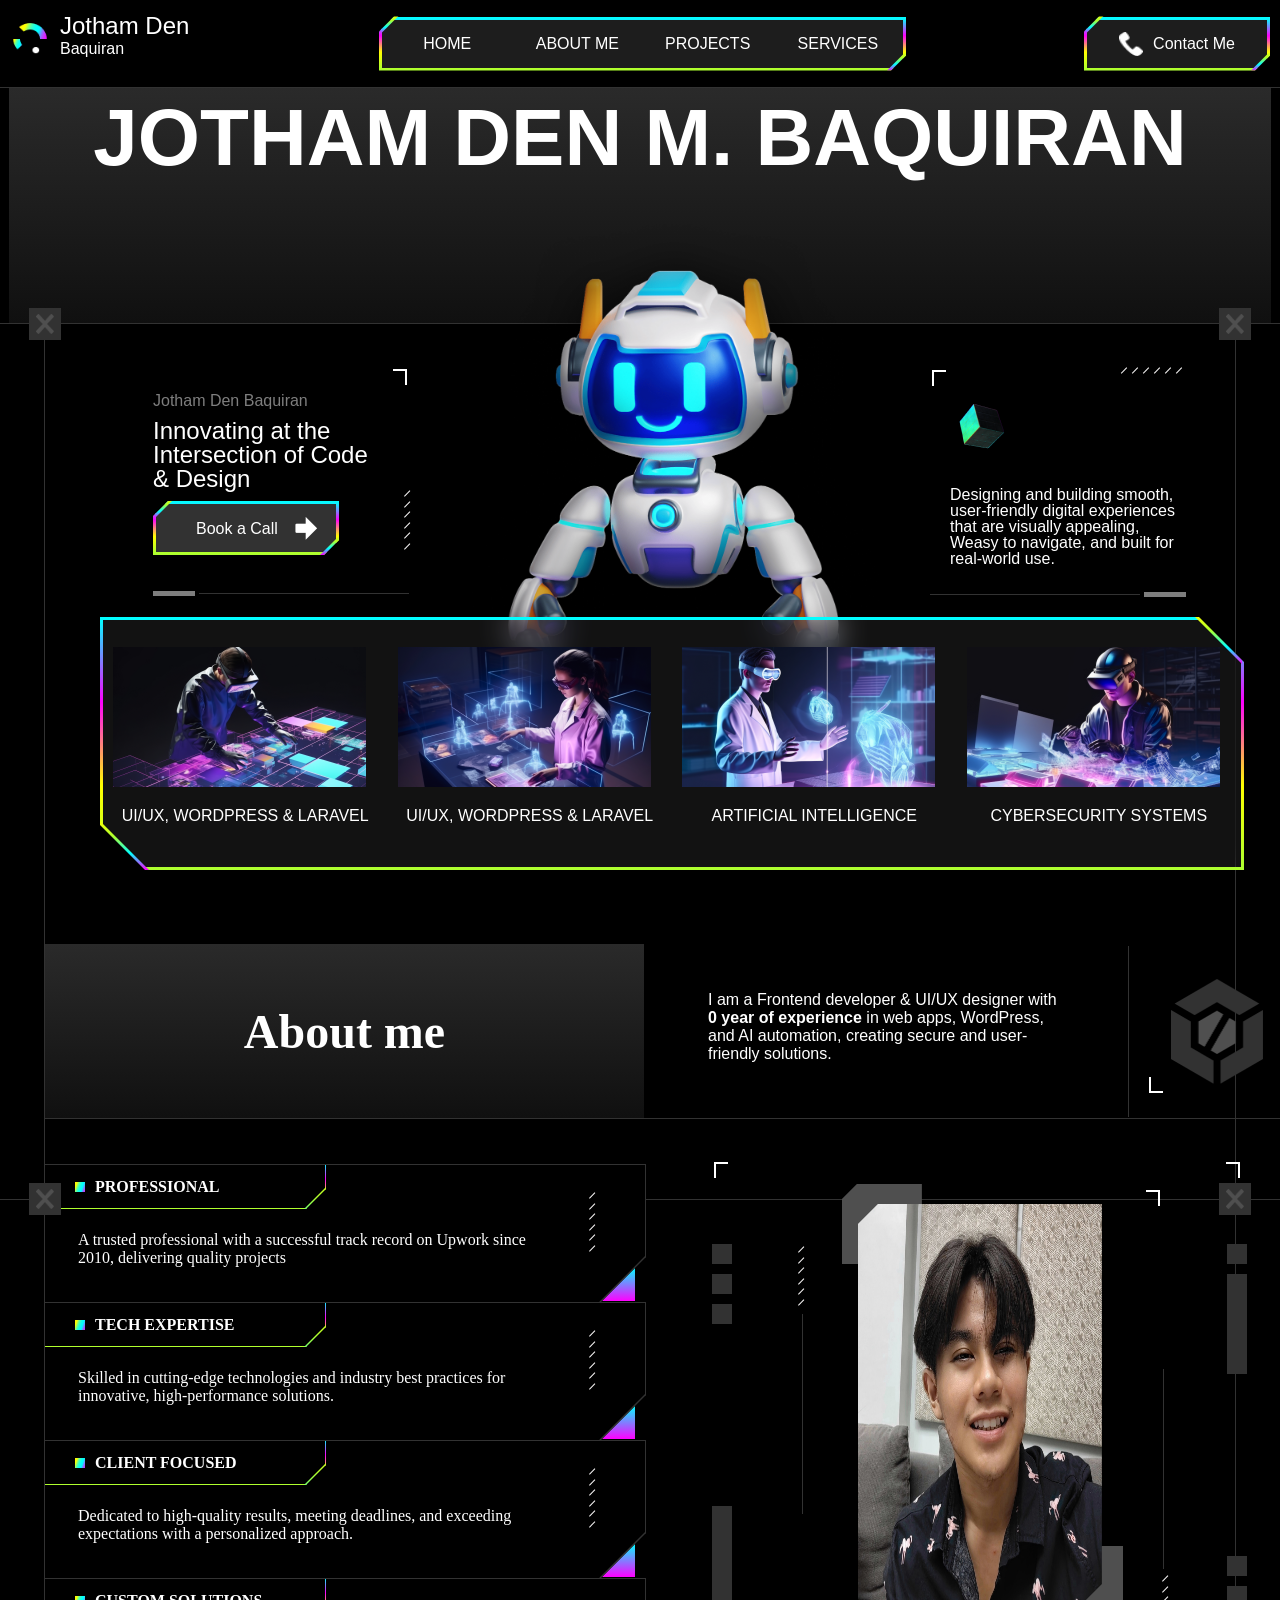
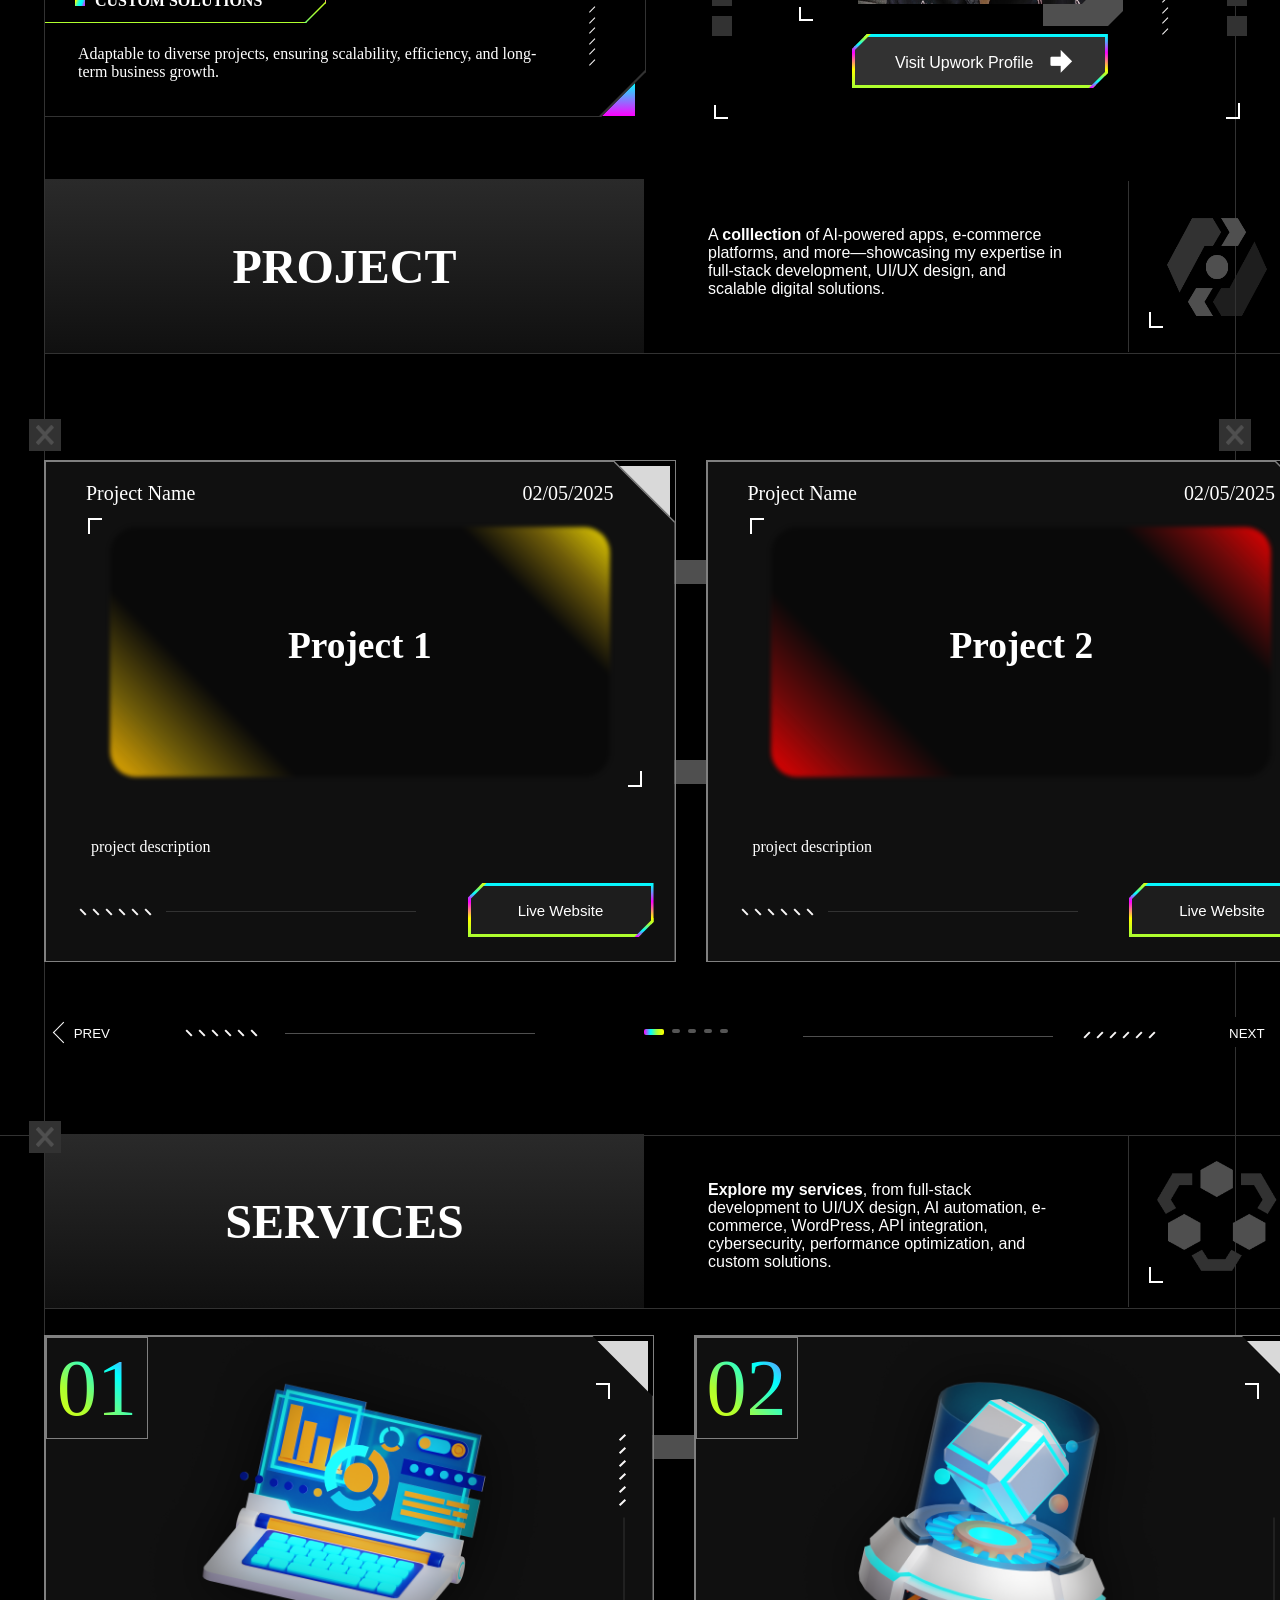
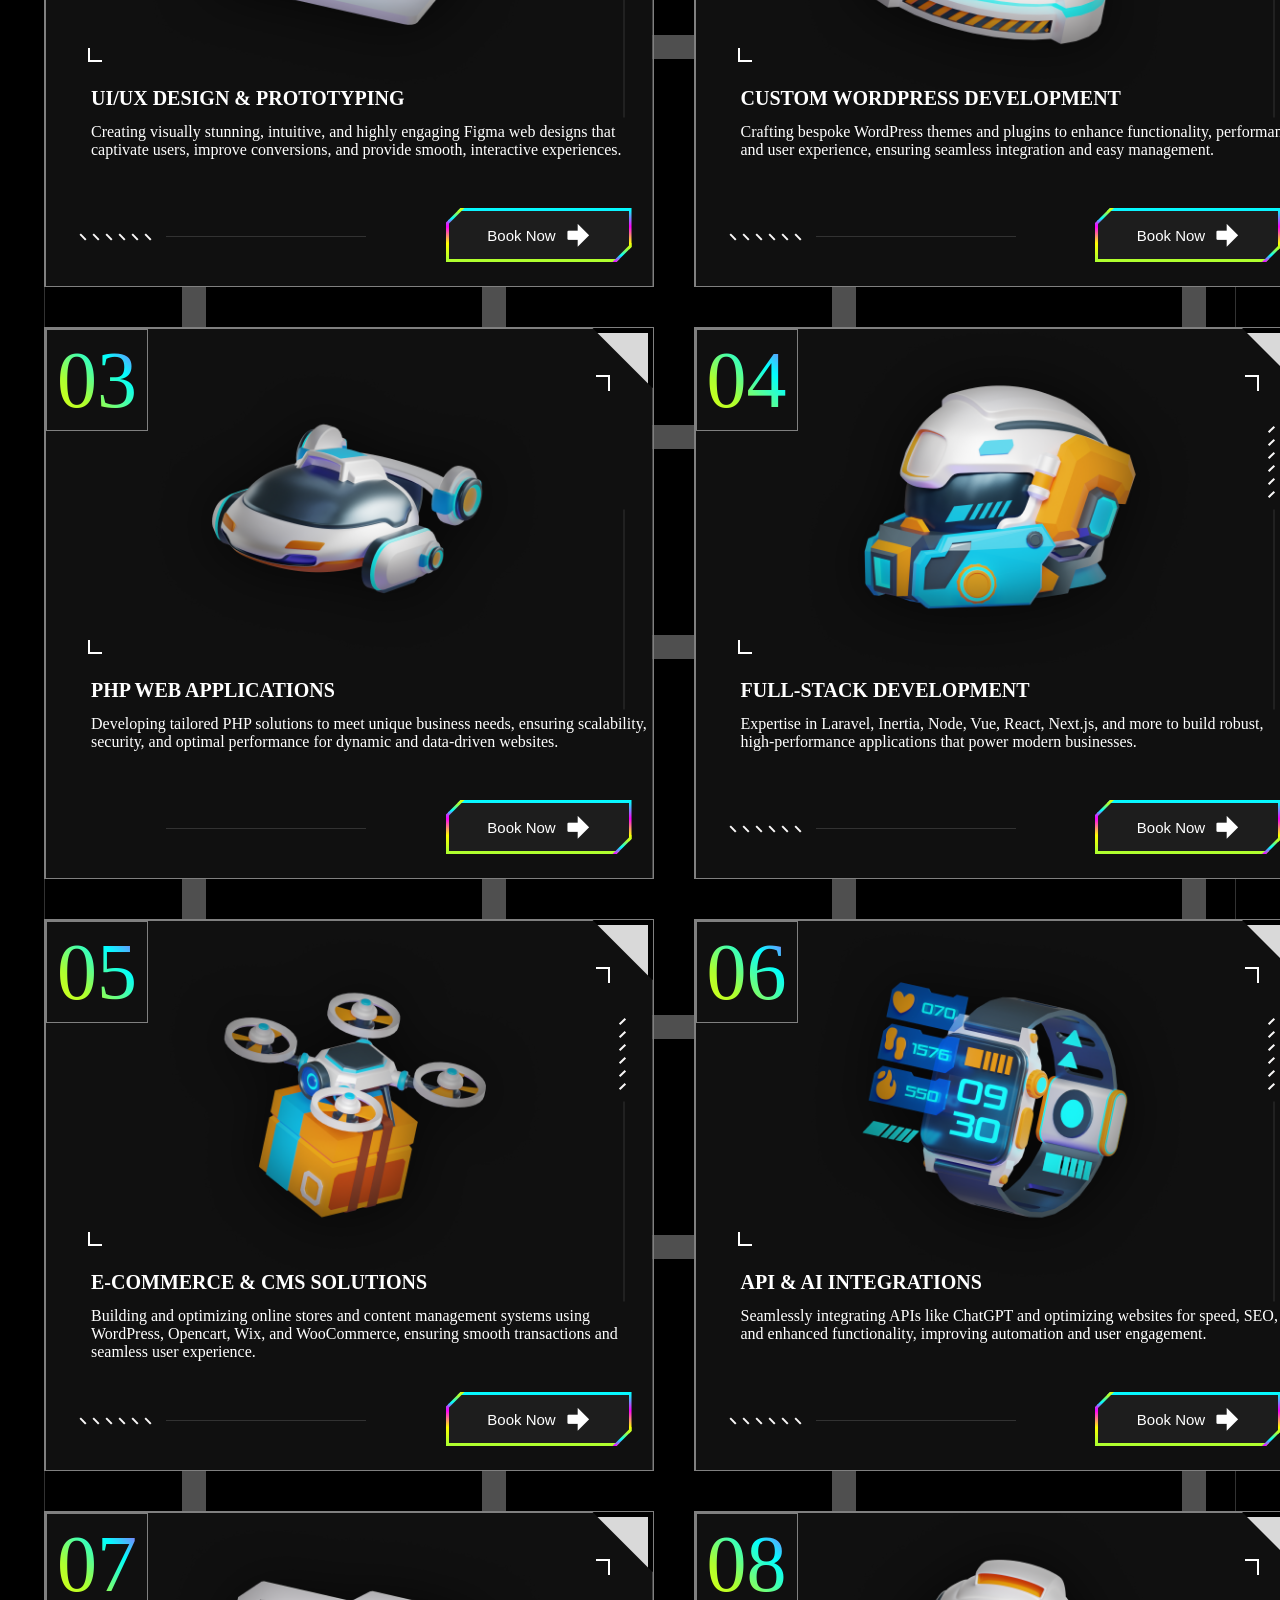
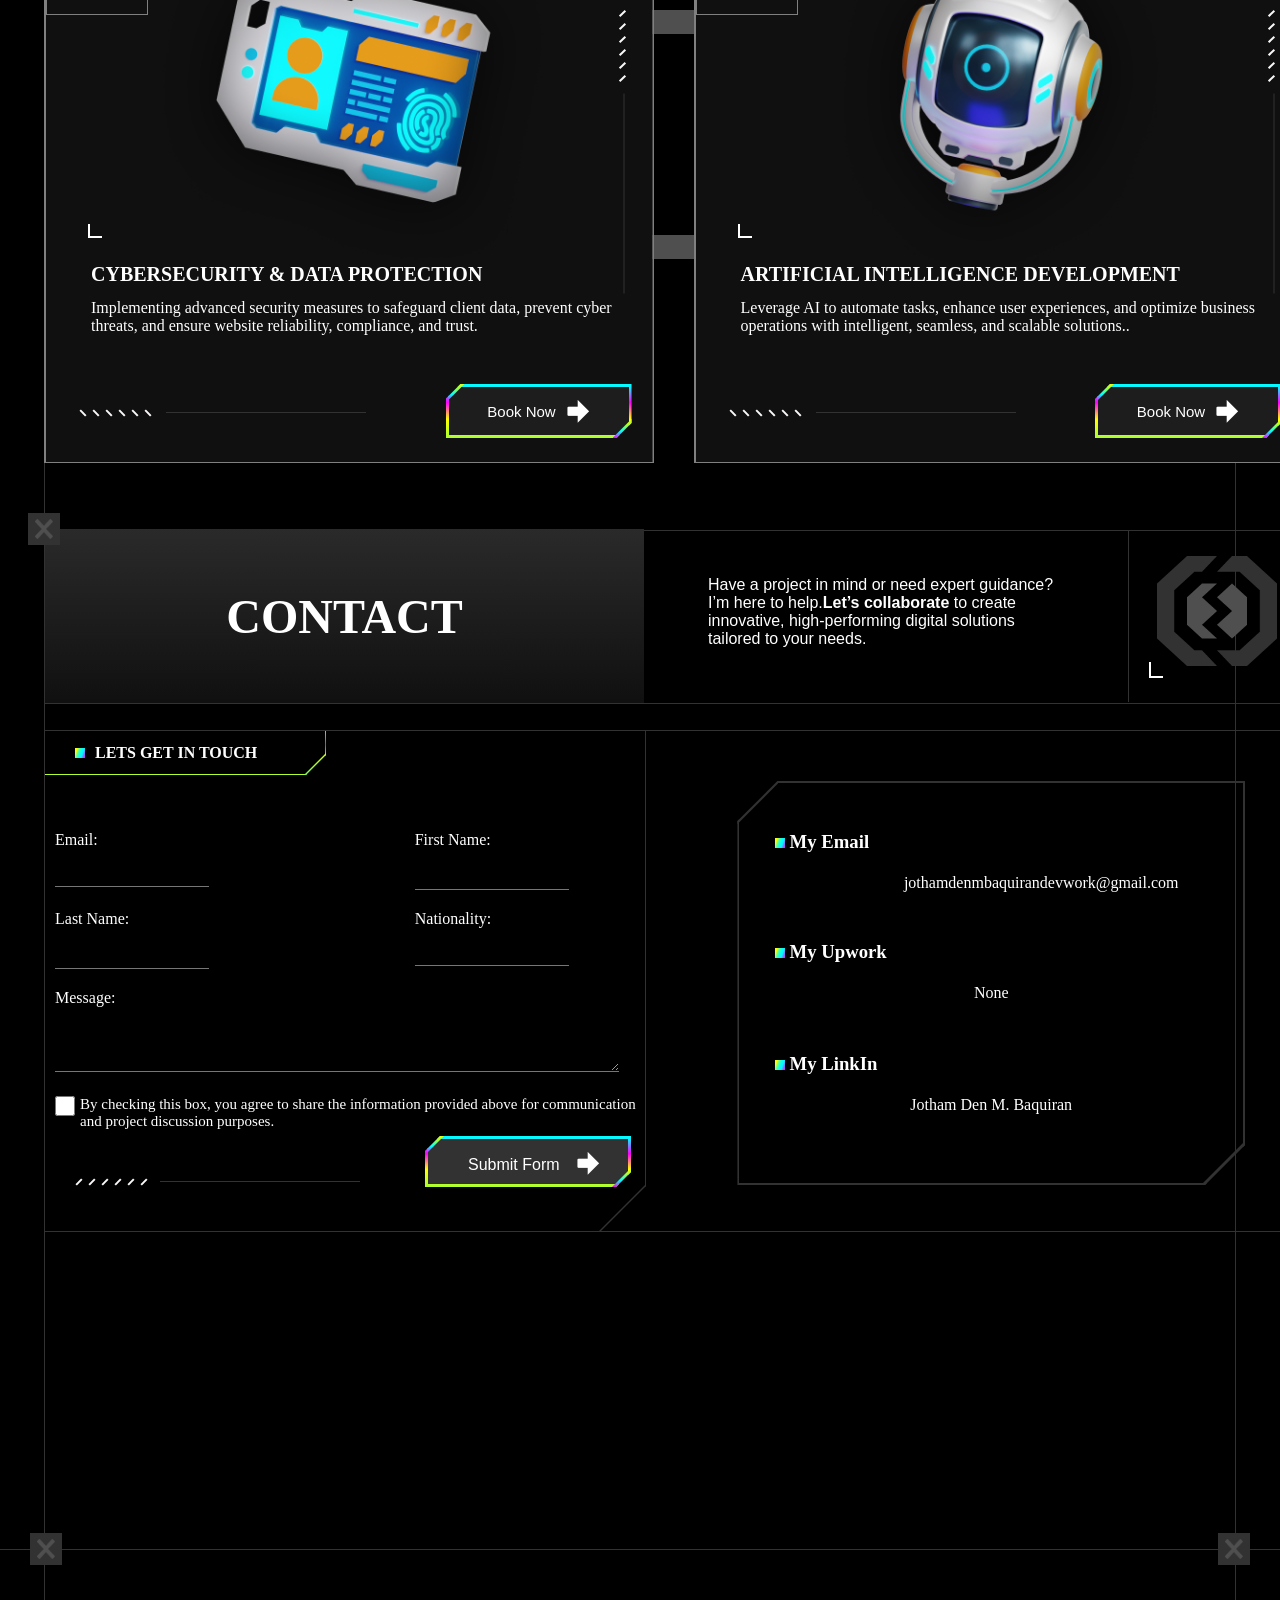
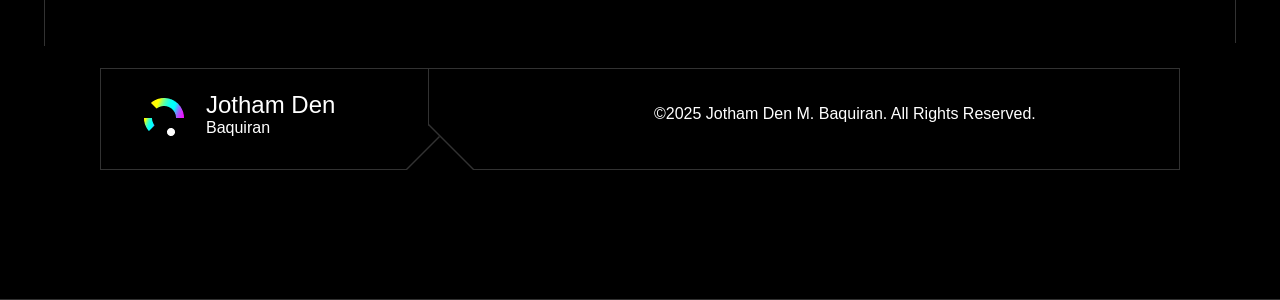
==== commit e4b7b15c: "final update" ====
--- a/index.html
+++ b/index.html
@@ -11,8 +11,10 @@
   <link rel="stylesheet" href="respective-css-files/index.css">
   <link rel="stylesheet" href="respective-css-files/aboutme.css">
   <link rel="stylesheet" href="respective-css-files/project.css">
-  <link rel="stylesheet" href="respective-css-files/project.css">
   <link rel="stylesheet" href="respective-css-files/services.css">
+  <link rel="stylesheet" href="respective-css-files/contact.css">
+<link rel="stylesheet" href="respective-css-files/footer.css">
+  
   <title>Document</title>
 </head>
 <body>
@@ -665,7 +667,7 @@
 </div>
 
 
-  <div class="horizontal" id="horizontal3"></div>
+  
   <div class="box" id="right4"><img src="images/X.png" class="ximg"></div>
   <div class="box" id="left4"><img src="images/X.png" class="ximg"></div>
 
@@ -779,14 +781,7 @@
         </div>
           
         <div  id="longerthinnerhoriline2"></div>
-        <div id="diagonaldesign2">
-              <div id="d1" class="diagonal"></div>
-              <div id="d2" class="diagonal"></div>
-              <div id="d3" class="diagonal"></div>
-              <div id="d4" class="diagonal"></div>
-              <div id="d5" class="diagonal"></div>
-              <div id="d6" class="diagonal"></div>
-        </div>
+
 
         <div id="rightnavcon">
           <div class="top-left-fill"></div>
@@ -815,25 +810,10 @@
         <div class="top-right-fill1"></div>
          <img src="/images/3rd.png" class="imageindicate">
           <div  id="longerthinnerhoriline34"></div>
-        <div id="diagonaldesign1">
-              <div id="d1" class="diagonal"></div>
-              <div id="d2" class="diagonal"></div>
-              <div id="d3" class="diagonal"></div>
-              <div id="d4" class="diagonal"></div>
-              <div id="d5" class="diagonal"></div>
-              <div id="d6" class="diagonal"></div>
-        </div>
+       
           
         <div  id="longerthinnerhoriline2"></div>
-        <div id="diagonaldesign2">
-              <div id="d1" class="diagonal"></div>
-              <div id="d2" class="diagonal"></div>
-              <div id="d3" class="diagonal"></div>
-              <div id="d4" class="diagonal"></div>
-              <div id="d5" class="diagonal"></div>
-              <div id="d6" class="diagonal"></div>
-        </div>
-
+    
         <div id="rightnavcon">
           <div class="top-left-fill"></div>
           <div class="bottom-right-fill"></div>
@@ -1080,24 +1060,174 @@
         <div class="filler"></div>
       </div>
 
-<div id="contactsecmecon">
+        <div class="horizontal" id="horizontal3"></div>
+  <div class="box" id="right5"><img src="images/X.png" class="ximg"></div>
+  <div class="box" id="left5"><img src="images/X.png" class="ximg"></div>
+
+   
+    <div id="contactsecmecon">
 
       <div id="contactsecmetitlecon">
-        <h1 id="contactsecmetitle">SERVICES</h1>
-      </div>
-
-      <p id="middleparagraph"><strong>Explore my services</strong>, from full-stack development to UI/UX design, AI automation, e-commerce, WordPress, API integration, cybersecurity, performance optimization, and custom solutions.</p>
+        <h1 id="contactsecmetitle">CONTACT</h1>
+      </div>
+
+      <p id="middleparagraph">Have a project in mind or need expert guidance? I’m here to help.<strong>Let’s collaborate </strong>to create innovative, high-performing digital solutions tailored to your needs.</p>
     
-     <div id="contactssecmelogocon">
+     <div id="contactsecmelogocon">
         <div id="cornerdesign">
               <div id="vertical" class="line"></div>
               <div id="horizontal" class="line"></div>   
         </div>
-        <img id="contactsecmelogo" src="images/threecirle.png" >
+        <img id="contactsecmelogo" src="images/contacts.png" >
      </div>
 
-      
-
+       <div id="contactscon">
+             <div  class="containerofpoints" >
+
+         <div class="formatcon" id="professional">
+            <div class="bottom-right-filllast">     
+         </div>
+          <div id="contact">
+             <div>
+                <label>Email:</label>
+                <input type="text" id="email">
+             </div>
+          
+             <div>
+              <label>First Name:</label>
+                <input type="text" id="lastname">
+             </div>
+             <div>
+                <label>Last Name:</label>
+                <input type="text" id="lastname">
+             </div>
+             <div>
+                <label>nationality:</label>
+                <input type="text" id="nationality">
+             </div>
+              <div>
+                <label>Message:</label>
+                <textarea  id="message"></textarea>
+             </div>
+
+             <div  id="longerthinnerhoriline2"></div>
+        <div id="diagonaldesign2">
+              <div id="d1" class="diagonal"></div>
+              <div id="d2" class="diagonal"></div>
+              <div id="d3" class="diagonal"></div>
+              <div id="d4" class="diagonal"></div>
+              <div id="d5" class="diagonal"></div>
+              <div id="d6" class="diagonal"></div>
+        </div>
+               <div></div>
+             <input type="checkbox" id="checkbox"><p id="para">By checking this box, you agree to share the information provided above for communication and project discussion purposes.</p>
+             <div id="bookacallcon" >
+              <div class="top-left-fill"></div>
+              <div class="bottom-right-fill"></div>
+              <p id="text">Submit Form<img src="/images/arrow.png"></p>
+          </div>
+            </div>
+
+             
+         <diiv class="holdercon">
+             <img src="/images/rainbowbox.png">
+             <h3>lets get in touch</h3>
+             <div class="bottom-right-fill2"></div>
+         </div> 
+
+         
+        
+         
+         
+      </div>
+              
+        <div id="bookacallconlast" >
+              <div id="topfill"></div>
+              <div id="bottomfill"></div>  
+          <div id="Email" class="boxlast">
+                 
+                <div id="titlelast">
+                     <img src="/images/rainbowbox.png"> 
+                     <h3 class="textso">My Email</h3>
+                </div>
+        
+            <div id="containerofdia">
+               <div id="diagonaldesign2">
+              <div id="d1" class="diagonal"></div>
+              <div id="d2" class="diagonal"></div>
+              <div id="d3" class="diagonal"></div>
+              <div id="d4" class="diagonal"></div>
+              <div id="d5" class="diagonal"></div>
+              <div id="d6" class="diagonal"></div>
+            </div>
+               
+             
+
+          </div>
+                   
+                <p>jothamdenmbaquirandevwork@gmail.com</p>
+         
+
+                 
+              </div>
+
+               <div id="Upwork" class="boxlast">
+                 
+                <div id="titlelast">
+                     <img src="/images/rainbowbox.png"> 
+                     <h3 class="textso">My Upwork</h3>
+                </div>
+                  
+
+                <p>None</p>
+                </div>
+
+                 <div id="LinkIn" class="boxlast">
+                 
+                <div id="titlelast">
+                     <img src="/images/rainbowbox.png"> 
+                     <h3 class="textso">My LinkIn</h3>
+                </div>
+                  
+
+                <p>Jotham Den M. Baquiran</p>
+        
+            <div id="topleftfill"></div>
+            <div id="bottomrightfill"></div>
+
+       </div>
+
+      
+          
+    </main>
+
+  
+      
+      
+   
+    <footer>
+     <div class="horizontal" id="horizontallast"></div>
+     <div class="horizontal" id="horizontallast2"></div>
+     <div class="box" id="rightlast"><img src="images/X.png" class="ximg"></div>
+     <div class="box" id="leftlast"><img src="images/X.png" class="ximg"></div>
+    <div id="footercontainer">
+
+     <div id="firstlast">
+       <div id="lastfillbottomright"></div>
+       <img id="logoimg" src="images/navlogo.png">
+        <div id="firstnameleftnavcon">
+          <p id="firstname">Jotham Den</p>
+          <p id="lastname">Baquiran</p>
+        </div>
+     </div>
+      <div id="secondlast">
+        <div id="lastfillbottomleft2"></div>
+        
+     
+        <p id="rights">©2025 Jotham Den M. Baquiran. All Rights Reserved.</p>
+      </div>
+    </div>
+    </footer>
       
 
     
--- a/respective-css-files/index.css
+++ b/respective-css-files/index.css
@@ -92,7 +92,7 @@
 
 .vertical{
   width: 1px;
-  height: 7000px;
+  height: 6120px;
    position: absolute;
 }
 
@@ -100,7 +100,7 @@
    background: rgba(50, 50, 50, 1);
   position: absolute;
   left: 44px;
-  height: 7200px;
+  height: 6358px;
 }
 
 #vertical2{
--- a/respective-css-files/contact.css
+++ b/respective-css-files/contact.css
@@ -0,0 +1,343 @@
+#horizontal3{
+  position: absolute;
+  top: 2395px;
+}
+#right5{
+  
+  bottom: -1900px;
+  right: -16px;
+}
+
+#left5{
+  bottom: -1900px;
+  left: -16px;
+}
+
+
+#contactsecmecon{
+  display: flex;
+  position: absolute;
+  width:1259px;
+  height: 173px;
+   border-bottom: solid  rgba(50, 50, 50, 1) 1px;
+  left:0px;
+  top:2395px;
+}
+
+#contactsecmetitlecon{
+  display: flex;
+  justify-content: center;
+  align-items: center;
+  position: absolute;
+  background: linear-gradient(rgba(42, 42, 42, 1),rgba(16, 16, 16, 1));
+  left: 1px;
+  top:-1px;
+  width:599px;
+  height: 174px;
+
+}
+
+#contactsecmetitle{
+  font-size: 48px;
+  font-family:'Mechsuit';
+ 
+}
+
+#middleparagraph {
+  width: 359px;
+  height: 69px;
+  position: absolute;
+  left: 664px;
+  top: 30px;
+  font-family: 'Gilroy-Regular', sans-serif;
+  font-weight: 400px;
+  font-size: 16px;
+}
+#contactsecmelogocon{
+  display: flex;
+  justify-content: center;
+  align-items: center;
+  position: absolute;
+  border-style: solid;
+  border-color:  rgba(50, 50, 50, 1);
+  border-width: 0px 0px 0px 1px;
+  width:176px;
+  height: 171px;
+  top: 1px;
+  left:1084px;
+  
+}
+
+
+#contactsecmelogo{
+ position: absolute;
+ top: 25px;
+  width: 120px;
+  height: 110px;
+}
+
+
+#contactsecmelogocon #cornerdesign{
+position: absolute;
+top: 140px;
+left: 10px;
+
+}
+
+#contactsecmelogocon #cornerdesign #horizontal{
+transform: rotate(90deg) translate(-15px,-16px);
+}
+
+#contactsecmelogocon #cornerdesign #vertical{
+  transform: translate(10px,-9px);
+}
+
+#contactscon{
+display: grid;
+grid-template-columns: repeat(2,1fr);
+position: relative;
+top:200px;
+left: 1px;
+background-color: rgb(0, 0, 0);
+border-color: rgba(50, 50, 50, 1);
+border-style:solid;
+border-width: 1px 0px 1px 0px;
+width: 1259px;
+height: 500px;
+z-index: -2;
+
+
+}
+
+
+#bookacallconlast{
+  display: flex;
+   justify-content: center;
+   align-items: center;
+  bottom: 0px;
+  
+  width: 80%;
+  height: 80%;
+  text-align: center;
+  border: solid rgba(50, 50, 50, 1) 2px;
+  background-color: black;
+  position: relative; 
+  top: 10%;
+  left: 10%;
+  
+  clip-path: polygon(
+    40px 0%,     /* top-left */
+    100% 0%,     /* top-right */
+    100% calc(100% - 40px), /* bottom-right */
+    calc(100% - 40px) 100%, /* bottom-right slant */
+    0% 100%,     /* bottom-left */
+    0% 40px      /* top-left slant */
+   )
+}
+
+
+#topfill{
+    position: absolute;
+    top: 0px;
+    left: -61px;
+    width: 100px;  
+    height: 100px;
+    background-color:  rgba(50, 50, 50, 1);
+
+    clip-path: polygon(0 0, 100% 0, 0 100%);
+ 
+}
+
+
+#bottomfill {
+    position: absolute;
+    bottom: -3px;
+    right: -57px;
+    width: 100px;
+    height: 100px;
+    background-color: rgba(50, 50, 50, 1);
+     
+    clip-path: polygon(100% 0, 100% 100%, 0 100%);
+ 
+}
+
+.bottom-right-filllast{
+
+  width:100px;
+  height: 100px;
+  background-color:rgba(50, 50, 50, 1);
+  position: absolute;
+  top:404px;
+  right: -50px;
+
+  clip-path: polygon(
+    100% 0%,
+    100% 100%,
+    0% 100%
+  );
+}
+#contactscon .formatcon{ 
+  height: 300px;
+  border-color:rgba(50, 50, 50, 1);
+  border-style: solid;
+  border-width: 0px 1px 0px 0px;
+  height: 500px; 
+  
+  
+}
+
+
+#topleftfill{
+  background-color:rgba(50, 50, 50, 1) ;
+  width: 100px;
+  height: 100px;
+  position: absolute;
+  top: 55px;
+  left:695px;
+  z-index: -1;
+}
+
+#bottomrightfill{
+  background-color:rgba(50, 50, 50, 1) ;
+  width: 100px;
+  height: 100px;
+  position: absolute;
+  top: 350px;
+  left:1095px;
+  z-index: -1;
+
+}
+
+#contact{
+  position: absolute;
+  top: 100px;
+  width: 100%;
+  display: grid;
+  gap: 10px;
+  grid-template-columns: repeat(2,auto);
+}
+#contact label{
+  text-transform: capitalize;
+}
+#contact input{
+  margin-top: 20px;
+  display: block;
+  width: 150px;
+}
+
+#message{
+  width: 160%;
+  height: 50px;
+}
+
+label, input{
+  margin: 10px;
+}
+input{
+  color: white;
+  background: transparent;
+  border-width: 0px 0px 1px 0px;
+}
+
+textarea{
+  color: white;
+  margin: 10px;
+  background-color: transparent;
+  border-width: 0px 0px 1px 0px;
+}
+
+
+#contactscon{
+ font-family: 'Chakra Petch';
+}
+
+#contact #bookacallcon{
+  top: 40px;
+  left: 380px;
+  width: 200px;
+  height: 45px ;
+}
+
+#checkbox{
+  position: absolute;
+  top: 245px;
+  left: -65px;
+  width: 20px;
+  height: 20px;
+  background-color:black; 
+}
+
+#para{
+  position: absolute;
+  top:250px ;
+  left: 35px;
+  font-size: 15px;
+}
+
+#contact #longerthinnerhoriline2{
+ transform: rotate(0deg);
+  top: 350px;
+  left: 115px;
+}
+
+#contact #diagonaldesign2{
+ transform: rotate(0deg);
+  top: 350px;
+  left: 30px;
+}
+
+
+.boxlast{
+  width: 90%;
+  background-color: rgb(0, 0, 0);
+  height: 30%;
+  position: absolute;
+  top: 0;
+  display: flex;
+  align-items: center;
+  justify-content: center;
+ 
+
+}
+#Email{
+  position:absolute;
+  top:40px;
+}
+
+#Upwork{
+  top: 150px;
+}
+
+#LinkIn{
+  top: 262px;
+  
+}
+#Email #diagonaldesign2{
+  position:relative;
+  left: -7000px;
+}
+
+
+.boxlast img{
+  width: 10px;
+  position: absolute;
+  top: 15px;
+  left: 10px;
+}
+ .textso{
+  position: absolute;
+  top: -11px;
+  left: 25px;
+}
+
+
+ #Email #diagonaldesign{
+  display: flex;
+  flex-direction: column;
+  position:absolute;
+  top: 100px;
+  left: 250px;
+  gap:10px;
+  width: 7px;
+  height: 53px;
+}
--- a/respective-css-files/footer.css
+++ b/respective-css-files/footer.css
@@ -0,0 +1,134 @@
+#horizontallast{
+  position: absolute;
+  bottom: -5450px;
+}
+#horizontallast2{
+  position: absolute;
+  bottom: -5800px;
+}
+#rightlast{
+  
+  bottom: -5465px;
+  right: 30px;
+}
+
+#leftlast{
+  bottom: -5465px;
+  left: 30px;
+}
+
+#foootercontainer{
+  display: grid;
+  grid-template-columns: 1fr 3fr;
+  width: 100%;
+  background-color: blue;
+  position: relative;
+   
+    width: 100%;
+  height: 100%;
+
+}
+
+#firstlast{
+  position: absolute;
+  width: 350px;
+  height: 100px;
+  background-color: red;
+  bottom: -5670px;
+  
+  left: 100px;
+
+  
+ border-style: solid ;
+ border-color:rgba(50, 50, 50, 1);
+ border-width: 1px 1px 1px 1px;
+ background-color: black;
+
+clip-path: polygon(
+   0% 0%,
+   100% 0%,
+   100% calc(100% - 45px),
+   calc(100% - 45px) 100%,
+   0% 100%
+);
+
+}
+
+#lastfillbottomright{
+  position: absolute;
+  width: 50px;
+  height: 50px;
+  background-color: rgba(50, 50, 50, 1);
+  top: 50px;
+  left:305px;
+  clip-path: polygon(
+    100% 0%,
+    100% 100%,
+    0% 100%
+  );
+}
+
+#lastfillbottomleft2{
+  position: absolute;
+  width: 50px;
+  height: 50px;
+  background-color: rgba(50, 50, 50, 1);
+   top:50px;
+   left: -5px;
+  transform: rotate(90deg);
+
+  clip-path: polygon(
+    100% 0%,
+    100% 100%,
+    0% 100%
+  );
+}
+
+#secondlast{
+ position: absolute;
+  width: 750px;
+  height: 100px;
+  background-color: red;
+  bottom: -5670px;
+  
+  right: 100px;
+
+  
+ border-style: solid ;
+ border-color:rgba(50, 50, 50, 1);
+ border-width: 1px 1px 1px 1px;
+ background-color: black;
+
+ clip-path: polygon(
+  0% 0%,
+  100% 0%,
+  100% 100%,
+  45px 100%,
+  0% calc(100% - 45px)
+);
+
+}
+
+#firstlast #firstnameleftnavcon{
+ position: relative;
+ top: -30px;
+ left: 30%;
+}
+
+#firstlast #logoimg{
+ position: relative;
+ top: 25px;
+ left: 11%;
+}
+
+#rights{
+  display: flex;
+  justify-content: center;
+  align-items: center;
+
+  position: absolute;
+  top: 20%;
+  left: 30%;
+  font-family: 'Gilroy-Regular', sans-serif;
+
+}
